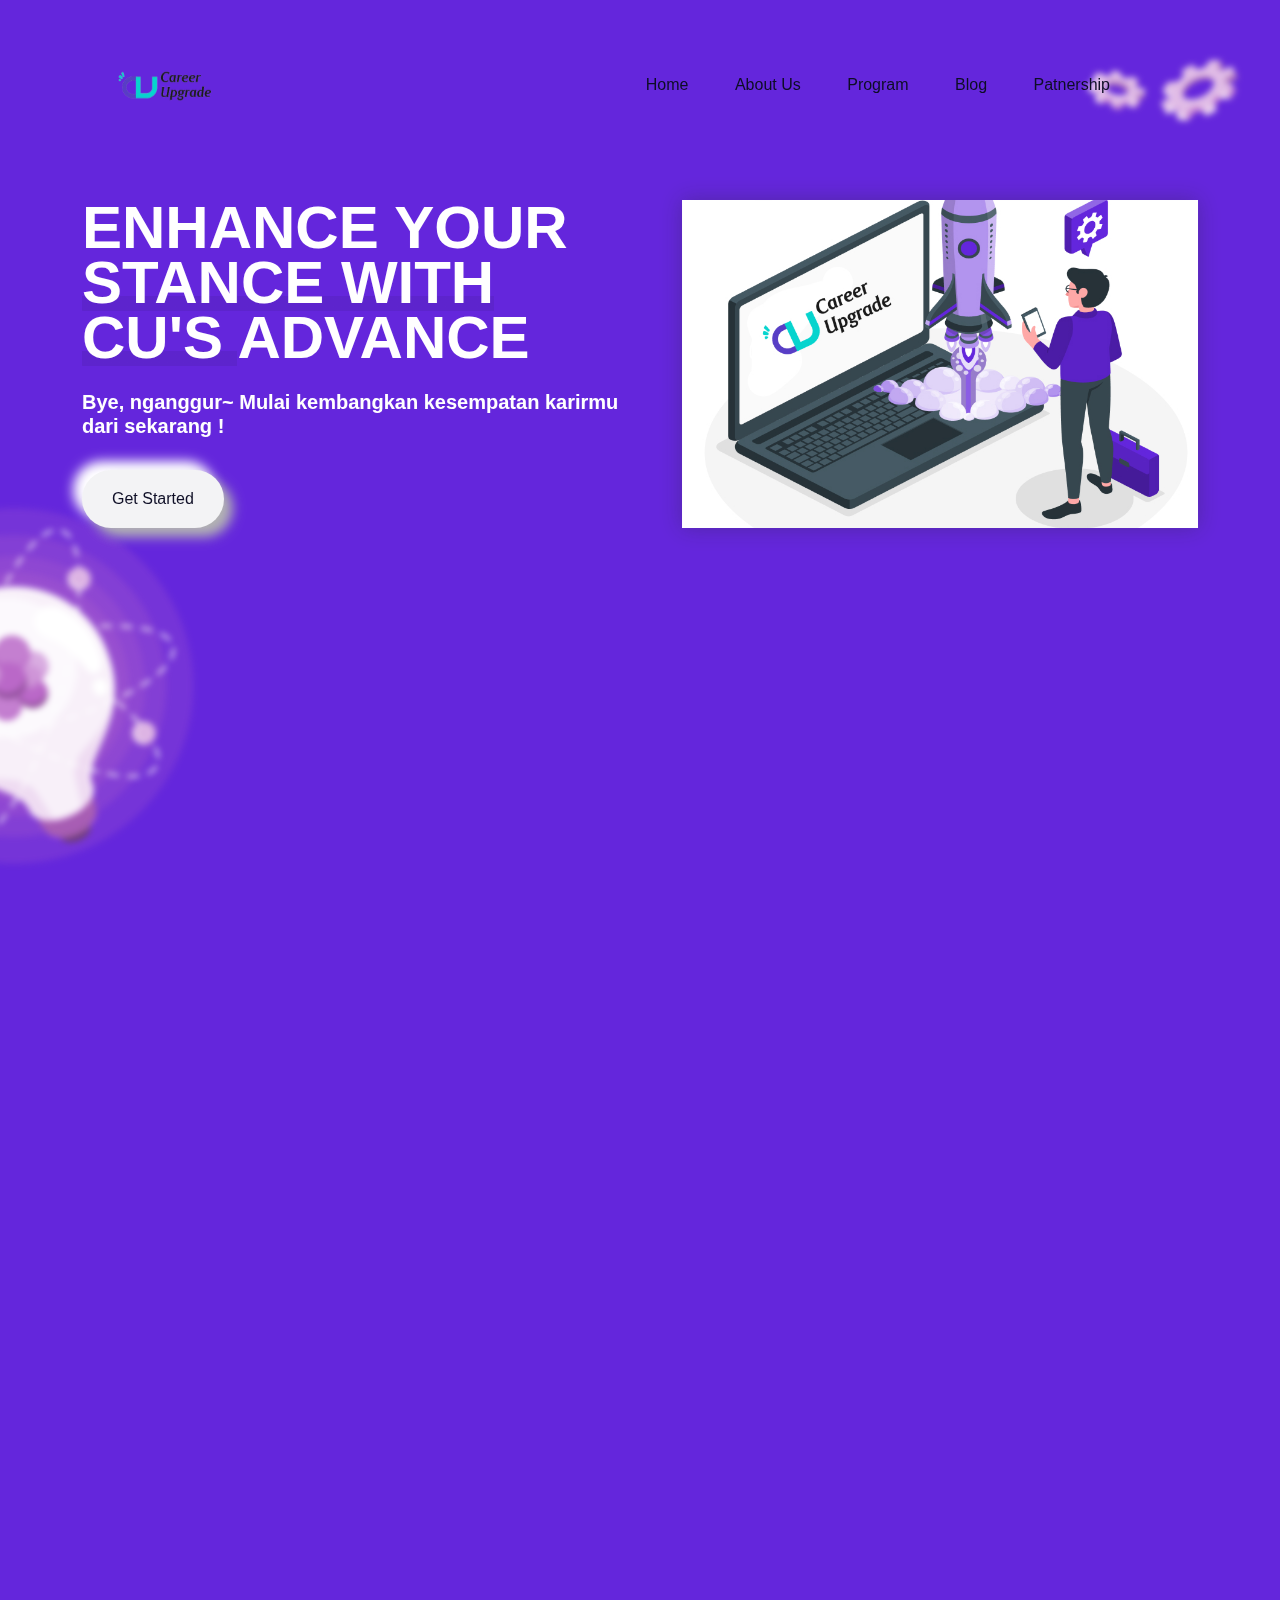
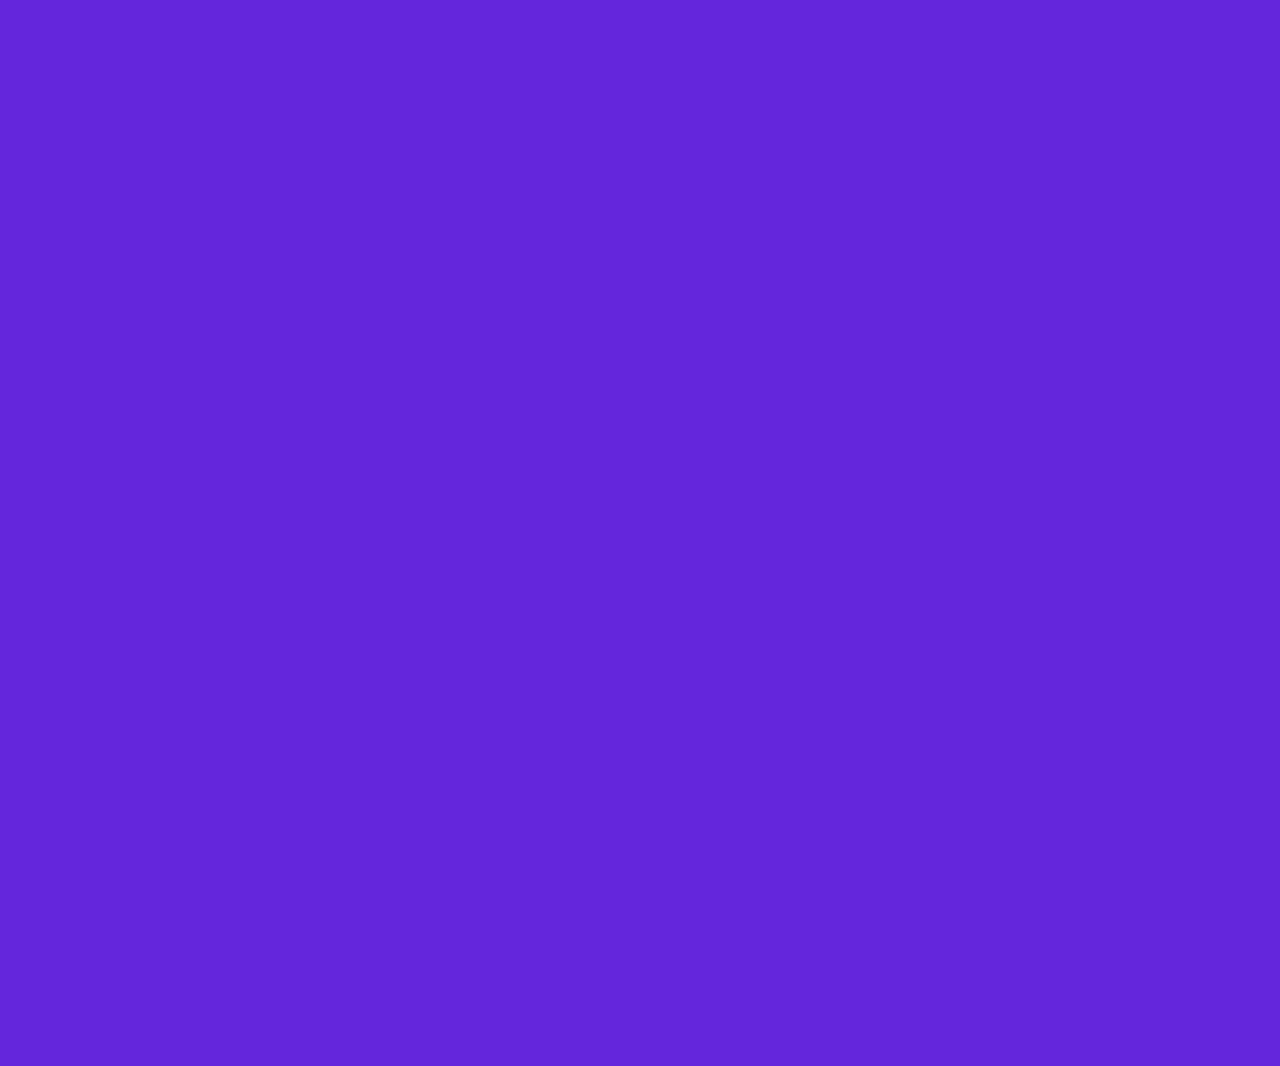
==== index.html @ be6df9e9 "menambahkan halaman blog, menambahkan halaman program menambahkan halaman patnership" ====
<!DOCTYPE html>
<html lang="en">

<head>
    <meta charset="UTF-8">
    <meta http-equiv="X-UA-Compatible" content="IE=edge">
    <meta name="viewport" content="width=device-width, initial-scale=1.0">
    <title>Career Upgrade</title>
    <!-- for icons  -->
    <link rel="stylesheet" href="https://unicons.iconscout.com/release/v4.0.0/css/line.css">
    <!-- bootstrap  -->
    <link rel="stylesheet" href="assets/css/bootstrap.min.css">
    <!-- for swiper slider  -->
    <link rel="stylesheet" href="assets/css/swiper-bundle.min.css">
    <!-- fancy box  -->
    <link rel="stylesheet" href="assets/css/jquery.fancybox.min.css">
    <!-- custom css  -->
    <link rel="stylesheet" href="style.css">
</head>

<body class="body-fixed">
    <!-- start of header  -->
    <header class="site-header">
        <div class="container">
            <div class="row">
                <div class="col-lg-2">
                    <div class="header-logo">
                        <a href="index.html">
                            <img src="assets/images/logo-removebg-preview 1.svg" width="200" height="110"  alt="Logo">
                        </a>
                    </div>
                </div>
                <div class="col-lg-10">
                    <div class="main-navigation">
                        <button class="menu-toggle"><span></span><span></span></button>
                        <nav class="header-menu">
                            <ul class="menu food-nav-menu">
                                <li><a href="index.html">Home</a></li>
                                <li><a href="#about">About Us</a></li>
                                <li><a href="program.html">Program</a></li>
                                <li><a href="blog.html">Blog</a></li>
                                <li><a href="patnership.html">Patnership</a></li>
                            </ul>     
                        </nav>
                        <div class="header-right">         
                        </div>
                    </div>
                </div>
            </div>
        </div>
    </header>
    <!-- header ends  -->

    <div id="viewport"> 
        <div id="js-scroll-content">
            <main>
            <section class="main-banner" id="home">
                <div class="js-parallax-scene">
                    <div class="banner-shape-1 w-100" data-depth="0.30">
                        <img src="assets/images/berry.png" alt="">
                    </div>
                    <div class="banner-shape-2 w-100" data-depth="0.25">
                        <img src="assets/images/leaf.png" alt="">
                    </div>
                </div>
                <div class="sec-wp">
                    <div class="container">
                        <div class="row">
                            <div class="col-lg-6">
                                <div class="banner-text">
                                    <h1 class="h1-title">
                                        ENHANCE YOUR 
                                        <span>STANCE WITH CU'S </span>
                                        ADVANCE
                                    </h1>
                                    <div class="banner-btn mt-4">
                                        <h5>Bye, nganggur~
                                            Mulai kembangkan kesempatan karirmu dari sekarang !</h5>
                                    </div>
                                    <div class="banner-btn mt-4">
                                        <a href="#" class="sec-btn">Get Started</a>
                                    </div>
                                </div>
                            </div>
                            <div class="col-lg-6">
                                <div class="banner-img-wp">
                                    <div class="banner-img" style="background-image: url(assets/images/main-b.jpg);">
                                    </div>
                                </div>
                                <div class="banner-img-text mt-4 m-auto">              
                                </div>
                            </div>
                        </div>
                    </div>
                </div>
            </section>

            <section class="about-sec section" id="about">
                <div class="sec-wp">
                    <div class="container">
                        <div class="row">
                            <div class="col-lg-6">
                                <div class="banner-text">
                                    <h5 class="h5-title">
                                        About Us   
                                    </h5>
                                    <div class="banner-btn mt-4">
                                        <img src="assets/images/Collab-amico 1.svg" alt="" srcset="">
                                        <div class="about-desc">
                                            <h5>
                                                Career Upgrade atau CU adalah sebuah Start-Up yang menyediakan platform pengembangan skill persiapan karir untuk calon profesional dan meningkatkan koneksi antara perusahaan dalam mencari pekerja profesional.
                                            </h5>
                                            <p>
                                                Career Upgrade tercipta dari ruang kamar salah satu pendirinya, Asna Salsabila, dengan keyakinan bahwa setiap individu memiliki potensi besar untuk sukses. Namun, banyak dari mereka yang tidak memiliki cukup ruang untuk mengasah keterampilan dan memasuki dunia profesional. Keterbatasan ini mengakibatkan potensi ekonomi yang seharusnya meningkat justru menurun karena kurangnya akses ke sumber daya profesional. Itulah sebabnya, Career Upgrade hadir agar Upgraders bisa mendapatkan informasi pengembangan diri, membangun CV, dan mendapatkan pekerjaan yang baik di masa depan.
                                            </p>
                                        </div>
                                    </div>
                                </div>
                            </div>
                        </div>
                    </div>
                </div>
            </section>

            <section class="about-sec section" id="about">
                <div class="sec-wp">
                    <div class="container">
                        <div class="row">
                            <div class="col-lg-6">
                                <div class="banner-text">
                                    <h1 class="h1-title">
                                        Teams   
                                    </h1>
                                    <div class="banner-btn mt-4">
                                        <img src="assets/images/Collab-amico 1.svg" alt="" srcset="">
                                        <div class="about-desc">
                                            <h5>
                                                Career Upgrade atau CU adalah sebuah Start-Up yang menyediakan platform pengembangan skill persiapan karir untuk calon profesional dan meningkatkan koneksi antara perusahaan dalam mencari pekerja profesional.
                                            </h5>
                                            <p>
                                                Career Upgrade tercipta dari ruang kamar salah satu pendirinya, Asna Salsabila, dengan keyakinan bahwa setiap individu memiliki potensi besar untuk sukses. Namun, banyak dari mereka yang tidak memiliki cukup ruang untuk mengasah keterampilan dan memasuki dunia profesional. Keterbatasan ini mengakibatkan potensi ekonomi yang seharusnya meningkat justru menurun karena kurangnya akses ke sumber daya profesional. Itulah sebabnya, Career Upgrade hadir agar Upgraders bisa mendapatkan informasi pengembangan diri, membangun CV, dan mendapatkan pekerjaan yang baik di masa depan.
                                            </p>
                                        </div>
                                    </div>
                                </div>
                            </div>
                        </div>
                    </div>
                </div>
            </section>

            <section>
                <!-- team -->
                <div class="team-container">
                    <h2>John Doe</h2>
                    <!-- <p>Lorem ipsum dolor sit amet consectetur. Arcu amet pretium potenti vestibulum urna pretium purus laoreet. Vitae pellentesque blandit risus proin.</p> -->
                    <div class="social-media"></div>
                </div>
            </section>

            <section>
                <!-- CU on "TOP" -->
            </section>
            </main>

            <footer>
                <div class="footer__container">
                  <div class="footer__logo">
                    <img src="logo.png" alt="Logo Aplikasi">
                  </div>
                  <div class="footer__social">
                    <a href="#" class="footer__social-link"><i class="fab fa-instagram"></i></a>
                    <a href="#" class="footer__social-link"><i class="fab fa-tiktok"></i></a>
                    <a href="#" class="footer__social-link"><i class="fab fa-youtube"></i></a>
                  </div>
                </div>
                <p>© 2024 Carrier Upgrade</p>
              </footer>
              
</div>
</div>

    <!-- jquery  -->
    <script src="assets/js/jquery-3.5.1.min.js"></script>
    <!-- bootstrap -->
    <script src="assets/js/bootstrap.min.js"></script>
    <script src="assets/js/popper.min.js"></script>

    <!-- fontawesome  -->
    <script src="assets/js/font-awesome.min.js"></script>

    <!-- swiper slider  -->
    <script src="assets/js/swiper-bundle.min.js"></script>

    <!-- mixitup -- filter  -->
    <script src="assets/js/jquery.mixitup.min.js"></script>

    <!-- fancy box  -->
    <script src="assets/js/jquery.fancybox.min.js"></script>

    <!-- parallax  -->
    <script src="assets/js/parallax.min.js"></script>

    <!-- gsap  -->
    <script src="assets/js/gsap.min.js"></script>

    <!-- scroll trigger  -->
    <script src="assets/js/ScrollTrigger.min.js"></script>
    <!-- scroll to plugin  -->
    <script src="assets/js/ScrollToPlugin.min.js"></script>
    <!-- rellax  -->
    <!-- <script src="assets/js/rellax.min.js"></script> -->
    <!-- <script src="assets/js/rellax-custom.js"></script> -->
    <!-- smooth scroll  -->
    <script src="assets/js/smooth-scroll.js"></script>
    <!-- custom js  -->
    <script src="main.js"></script>
</body>

</html>
---- style.css ----
@import url('https://fonts.googleapis.com/css2?family=Playfair+Display:ital,wght@0,400;0,500;0,600;0,700;0,800;0,900;1,400;1,500;1,600;1,700;1,800;1,900&family=Poppins:ital,wght@0,100;0,200;0,300;0,400;0,500;0,600;0,700;0,800;1,100;1,200;1,300;1,400;1,500;1,600;1,700&display=swap');
/* font-family: 'Playfair Display', serif;
font-family: 'Poppins', sans-serif; */

body {
    font-family: 'Outfit', sans-serif;
    text-rendering: optimizeLegibility !important;
    background: #6426DC;
}

.body-fixed {
    position: fixed;
    width: 100%;
    height: 100vh;
    top: auto;
    left: auto;
}

body, html {
    overflow-x: hidden;
}

img {
    max-width: 100%;
}

.site-header {
    position: fixed;
    padding: 30px 0;
    display: flex;
    align-items: center;
    top: 0;
    left: 0;
    width: 100%;
    z-index: 99;
    transition: 0.5s;
    border-bottom: 1px solid transparent;
}

.site-header.sticky_head {
    background: rgb(255 255 255 / 80%);
    padding: 20px 0;
    border-color: #f2f2f2;
    backdrop-filter: blur(20px);
}

.main-navigation {
    display: flex;
    width: 100%;
    height: 100%;
    justify-content: flex-end;
    align-items: center;
}

.main-navigation .menu li {
    display: inline-block;
    position: relative;
    margin: 0 6px;
}

.main-navigation .menu li:first-child {
    margin-left: 0;
}

.main-navigation .menu li:last-child {
    margin-right: 0;
}

.main-navigation .menu li:hover>ul, .main-navigation .menu li.focus>ul {
    opacity: 1;
    margin-top: 6px;
    visibility: visible;
}

a {
    background-color: transparent;
    text-decoration: none !important;
    outline: none !important;
}

ul {
    list-style: none;
    margin: 0;
    padding: 0;
}

.main-navigation .menu ul a {
    width: 200px;
}

.main-navigation .menu li:hover>ul, .main-navigation .menu li.focus>ul {
    left: auto;
}

.main-navigation .menu li a {
    display: flex;
    transition: 0.3s;
    position: relative;
    justify-content: center;
    align-items: center;
    color: #0d0d25;
    text-transform: capitalize;
    font-weight: 500;
    padding: 5px 18px;
    border-radius: 30px;
}

.main-navigation .menu li a:hover, .main-navigation .menu li .active-menu, .main-navigation .menu .sub-menu li .active-sub-menu {
    color: #ff8243;
    background: #ffffff;
    box-shadow: inset 8px 8px 12px #e2e2e2, inset -8px -8px 12px #ffffff;
}

.header-right {
    margin-right: 50px;
    display: flex;
    flex-wrap: wrap;
    align-items: center;
    
}

.header-btn {
    width: 20px;
    height: 20px;
    display: inline-flex;
    justify-content: center;
    border-radius: 10px;
    position: relative;
    margin-left: 5px;
    transition: 0.3s;
    box-shadow: inset 6px 6px 7px #30E3DF, inset -6px -6px 7px #30E3DF;
    align-items: center;
}

.cart-number {
    position: absolute;
    top: -10px;
    right: -10px;
    width: 22px;
    height: 22px;
    display: flex;
    justify-content: center;
    align-items: center;
    border-radius: 50%;
    background: #ffffff;
    font-size: 12px;
    border: 1px solid #bfbfbf;
    color: #ff8243;
}

.header-btn:hover {
    background: linear-gradient(145deg, #dcdcdc, #ffffff);
    box-shadow: 20px 20px 60px #cfcfd0, -20px -20px 60px #ffffff;
}

.header-search-form {
    position: relative;
}

.for-des {
    display: block !important;
}

.header-search-form button {
    background: transparent;
    border: none;
    padding: 0;
    position: absolute;
    right: 0;
    top: 50%;
    transform: translate(0, -50%);
    width: 48px;
    height: 100%;
    opacity: 0.5;
}

.header-search-form .form-input {
    font-size: 14px;
    padding-right: 40px;
    width: 200px;
    height: 40px;
}

.form-input::placeholder {
    color: rgba(70 69 71 / 0.7);
}

.form-input {
    width: 100%;
    height: 50px;
    outline: none !important;
    padding: 10px 15px;
    color: #0d0d25;
    -webkit-appearance: none;
    border-radius: 10px;
    border: none;
    background: #f8f8f8;
    box-shadow: inset 6px 6px 8px #dadada, inset -6px -6px 8px #ffffff;
}

* {
    -webkit-tap-highlight-color: transparent;
}

.uil {
    color: #ff8243;
}

.banner-btn {
    display: flex;
    flex-direction: row;
}

.about-desc h5 {
 width: 52vw;
 margin: 2rem 0;
 padding: 0.5rem;
 justify-content: center;
 align-items: center;
}

@media screen and (max-width: 992px) {
    .banner-btn {
    display: grid;
    grid-template-columns: 1fr;
    gap: 20px;
    }

    .banner-btn img {
        margin: 0 auto;
    }

    .about-desc h5 {
        width: 90vw;
    }
}

.about-desc p {
    padding: 0.5rem;
}

@media screen and (min-width: 992px) {
    .menu-toggle {
        display: none;
    }
}

@media (min-width: 1500px) {
    .container {
        max-width: 1368px;
    }
}

@media (min-width: 2100px) {
    .container {
        max-width: 1400px;
    }
    p, body, button, input {
        font-size: 18px;
        line-height: 32px;
    }
}

@media (max-width: 1399px) {
    .header-right {
        margin-left: 20px;
    }
    .main-navigation .menu li {
        margin: 0 3px;
    }
}

@media (max-width: 1199px) {
    .header-btn {
        margin-left: 10px;
    }
    .header-right {
        margin-left: 10px;
    }
    .main-navigation .menu li {
        margin: 0;
    }
    .main-navigation .menu li a {
        padding: 4px 15px;
        font-size: 15px;
    }
    .header-search-form .form-input {
        width: 170px;
    }
}

@media (max-width: 991px) {
    .section {
        padding-top: 85px;
        padding-bottom: 85px;
    }
    .for-des {
        display: none !important;
    }
    .for-mob {
        display: block !important;
    }
    .site-header .container {
        max-width: 100%;
        padding: 0;
        height: 100%;
    }
    .site-header .container .row {
        margin: 0;
        height: 100%;
        
    }
    
    .site-header .container .row .col-lg-2 {
        width: auto;
        padding: 0;
        height: 100%;
        position: absolute;
        top: 0;
        left: 30px;
        z-index: 2;
        display: flex;
        align-items: center;
    }
    .menu-toggle {
        position: absolute;
        top: 50%;
        right: 30px;
        border: none;
        outline: none !important;
        background: transparent;
        width: 40px;
        height: 40px;
        transform: translate(0, -50%);
        z-index: 100;
        box-shadow: inset 6px 6px 7px #dadada, -6px -6px 10px #ffffff;
        border-radius: 10px;
        padding: 0 8px;
    }
    .menu-toggle span {
        display: block;
        width: 100%;
        height: 4px;
        background: #ff8243;
        margin-bottom: 5px;
        transition: 0.3s;
        border-radius: 5px;
        position: relative;
    }
    .menu-toggle span:last-child {
        margin: 0;
    }
    .toggled .menu-toggle span:nth-child(1) {
        transform: rotate(45deg);
        top: 5px;
    }
    .toggled .menu-toggle span:nth-child(2) {
        transform: rotate(-45deg);
        top: -4px;
    }
    .toggled .menu-toggle span:nth-child(3) {
        opacity: 0;
        height: 0;
    }
    .toggled .header-menu {
        transform: translateY(0);
    }
    .header-menu {
        height: 100vh;
        position: absolute;
        top: 0;
        left: 0;
        width: 100%;
        padding-top: max(9vh, 30px);
        padding-left: max(6vh, 30px);
        z-index: 99;
        transition: 1s cubic-bezier(0.165, 0.84, 0.44, 1);
        overflow-y: auto;
        transform: translateY(-100%);
        background-image: url(assets/images/blog-pattern-bg.png);
        background-position: center;
        background-color: #f3f3f5;
    }
    .main-navigation .menu li {
        display: block;
        float: none;
        margin: 0;
        margin-bottom: max(20px, 4vh);
    }
    .main-navigation .menu li a {
        display: inline-block;
        font-size: max(16px, 2vh);
    }
    .main-navigation .menu .sub-menu {
        max-width: 220px;
        opacity: 1;
        visibility: visible;
        display: none;
    }
    .main-navigation .menu .sub-menu li {
        margin-bottom: 5px;
    }
    .main-navigation .menu li:last-child {
        margin: 0;
    }
    .main-navigation .menu .sub-menu li a {
        color: #ff8243;
    }
    .header-btn.header-cart {
        display: none;
    }
    .header-btn {
        margin: 0;
        margin-right: 70px;
    }
    .site-header {
        padding: 20px 0;
        box-shadow: 0px 10px 55px #d4d4d4;
    }
    .site-header.sticky_head, .site-header {
        background: rgb(255 255 255 / 90%);
    }
    body {
        height: auto !important;
    }
}

@media (max-width: 575px) {
    .container, .container-fluid {
        padding: 0 30px;
    }
}

@media (max-width: 400px) {
    .container, .container-fluid {
        padding: 0 15px;
    }
    .header-btn {
        margin-right: 56px;
    }
    .menu-toggle {
        right: 15px;
    }
    .site-header .container .row .col-lg-2 {
        left: 15px;
    }
}

/* ************************** */

@media screen and (min-width: 992px) {
    #viewport {
        overflow: hidden;
        position: fixed;
        height: 100%;
        width: 100%;
        top: 0;
        left: 0;
        bottom: 0;
        right: 0;
    }
    #js-scroll-content {
        position: absolute;
        overflow: hidden;
        width: 100%;
        top: 0;
        left: 0;
    }
}

@media (max-width: 991px) {
    #js-scroll-content {
        transform: unset !important;
    }
}

.main-banner {
    padding: 200px 0 300px;
    min-height: 100vh;
    position: relative;
}

.js-parallax-scene {
    position: absolute;
    top: 0;
    left: 0;
    width: 100%;
    height: 100%;
}

.banner-img-wp {
    width: 100%;
    height: 100%;
    padding-left: 30px;
}

.banner-img {
    width: 100%;
    height: 100%;
    background-size: cover;
    background-position: center;
    animation: biani 4.5s linear infinite alternate;
    box-shadow: 0 0px 20px rgba(36, 39, 37, 0.3);
}

@keyframes biani {
    0% {
        border-radius: 48% 52% 57% 43% / 34% 44% 56% 66%;
    }
    25% {
        border-radius: 62% 38% 64% 36% / 34% 55% 45% 66%;
    }
    50% {
        border-radius: 43% 57% 51% 49% / 33% 42% 58% 67%;
    }
    100% {
        border-radius: 40% 60% 43% 57% / 52% 32% 68% 48%;
    }
}

.banner-img-text .h5-title {
    text-transform: capitalize;
    letter-spacing: 0.5px;
}

.banner-img-text {
    max-width: 400px;
}

.banner-shape-1 img {
    position: absolute;
    left: 85%;
    top: 60px;
    max-width: 150px;
    pointer-events: none;
    filter: blur(3px);
}

.banner-shape-2 {
    top: auto !important;
    bottom: 0;
}

.banner-shape-2 img {
    position: absolute;
    bottom: 0;
    right: 82% !important;
    max-width: 410px;
    pointer-events: none;
    filter: blur(3px);
}

.sec-wp {
    position: relative;
    z-index: 4;
}

.h1-title {
    font-size: 70px;
    line-height: 108px;
    text-transform: capitalize;
    margin-bottom: 25px;
    font-weight: 900;
}

.h1-title span {
    color: #ffffff;
    background-image: linear-gradient(0deg, rgb(13 13 37 /8%), rgb(13 13 37 /8%));
    background-size: 100% 15px;
    background-position: 0 90%;
    background-repeat: no-repeat;
    display: inline;
    transition: 0.8s cubic-bezier(0.22, 0.78, 0.45, 1.02);
}

.h2-title {
    font-size: 90px;
    line-height: 108px;
    text-transform: capitalize;
    margin-bottom: 25px;
    font-weight: 900;
    color: #30E3DF;
}

.h2-title span {
    color: #6426DC;
    background-image: linear-gradient(0deg, #30E3DF, #30E3DF);
    background-size: 100% 15px;
    background-position: 0 90%;
    background-repeat: no-repeat;
    display: inline;
    transition: 0.8s cubic-bezier(0.22, 0.78, 0.45, 1.02);
}

.h3-title {
    font-size: 70px;
    line-height: 108px;
    text-transform: capitalize;
    margin-bottom: 25px;
    font-weight: 900;
    color: #30E3DF;
    margin: auto;
}

.h3-title span {
    color: #ffffff;
    background-image: linear-gradient(0deg, #30E3DF, #30E3DF);
    background-size: 100% 15px;
    background-position: 0 90%;
    background-repeat: no-repeat;
    display: inline;
    transition: 0.8s cubic-bezier(0.22, 0.78, 0.45, 1.02);
}

h1, h2, h3, h4, h5, h6 {
    color: #ffffff;
    font-family: 'Bowlby One', sans-serif;
    font-weight: 700;
}



p {
    font-size: 16px;
    line-height: 30px;
}

.sec-btn {
    min-width: 120px;
    min-height: 58px;
    background: #f3f3f5;
    box-shadow: 9px 9px 12px #b2b2b3, -9px -9px 12px #ffffff;
    display: inline-flex;
    justify-content: center;
    align-items: center;
    border-radius: 30px;
    color: #0d0d25;
    text-transform: capitalize;
    text-align: center;
    border: none;
    cursor: pointer;
    outline: none !important;
    transition: 0.8s cubic-bezier(0.22, 0.78, 0.45, 1.02);
    overflow: hidden;
    position: relative;
    z-index: 2;
    padding: 6px 30px;
}

.sec-btn:hover {
    border-color: #0d0d25;
    box-shadow: inset 9px 9px 12px #cccccc, inset -9px -9px 12px #ffffff;
    color: #0d0d25;
}

/* ******************** */

.brands-row {
    display: flex;
    justify-content: space-between;
    margin: 0 -15px;
}

.brands-box {
    padding: 0 15px;
    display: flex;
    align-items: center;
    justify-content: center;
}

.brands-box:hover {
    filter: brightness(0.3);
    opacity: 0.9;
}

.brand-title .h5-title {
    text-transform: uppercase;
    font-weight: 500;
    letter-spacing: 2px;
    opacity: 0.7;
}

/* ******************** */

.section {
    padding-top: 100px;
    padding-bottom: 100px;
    position: relative;
}

.sec-sub-title {
    text-transform: uppercase;
    display: inline-block;
    background: #f3f3f5;
    box-shadow: 9px 9px 12px #e4e4e4, -9px -9px 12px #ffffff;
    padding: 3px 20px;
    border-radius: 60px;
    color: #ff8243;
    font-size: 14px;
}

.h2-title {
    font-size: 46px;
    line-height: 56px;
    margin-bottom: 15px;
    text-transform: capitalize;
    position: relative;
}

.h2-title span, .h3-title span, .h4-title span, .h5-title span, .sub-title span {
    display: block;
}

.about-video-img {
    position: relative;
    overflow: hidden;
    width: 100%;
    height: 55vh;
    min-height: 400px;
    background-size: cover;
    background-position: center;
    border-radius: 40px;
    box-shadow: 0 0 20px rgb(36 39 37 / 30%);
    display: flex;
    align-items: center;
    justify-content: center;
}

.play-btn {
    width: 90px;
    height: 90px;
    background: #f3f3f5;
    box-shadow: 9px 9px 12px #b2b2b3, -9px -9px 12px #ffffff;
    border-radius: 50%;
    display: inline-flex;
    align-items: center;
    justify-content: center;
    transition: 0.5s;
    vertical-align: middle;
    position: relative;
    z-index: 2;
    padding-left: 4px;
    padding-top: 4px;
    font-size: 40px;
}

.play-btn:hover {
    box-shadow: inset 9px 9px 12px #cccccc, inset -9px -9px 12px #ffffff;
}

.play-btn-wp {
    text-align: center;
    margin-top: 40px;
    display: flex;
    justify-content: center;
    align-items: center;
}

.play-btn-wp span {
    margin-left: 20px;
    font-size: 20px;
    font-weight: bold;
    color: #bfbfbf;
}

/* ****** scrollbar design ******** */

::-webkit-scrollbar {
    width: 5px;
}

::-webkit-scrollbar-track {
    background-color: #bfbfbf;
}

::-webkit-scrollbar-thumb {
    background: #ff8243;
    border-radius: 10px;
}

::-webkit-scrollbar-thumb:hover {
    background: #f16620;
}

/* **************** */

.repeat-img {
    background-size: contain;
    background-repeat: repeat;
}

.menu-tab-wp {
    margin-bottom: 80px;
}

.menu-tab ul {
    padding: 10px;
    display: inline-block;
    border-radius: 60px;
    background: linear-gradient(145deg, #ececec, #ffffff);
    box-shadow: 28px 28px 55px #d4d4d4, -28px -28px 55px #ffffff;
    position: relative;
    z-index: 2;
}

.menu-tab ul li, .menu-tab ul .filter-active {
    display: inline-flex;
    text-transform: capitalize;
    font-size: 18px;
    line-height: normal;
    cursor: pointer;
    padding: 10px 26px;
    border-radius: 30px;
    transition: 0.3s;
    justify-content: center;
    align-items: center;
}

.filter-active {
    position: absolute;
    left: 0;
    top: 12px;
    min-height: 50px;
    z-index: -1;
}

.menu-tab ul li img {
    margin-right: 10px;
    position: relative;
    top: 1px;
}

.menu-tab ul .filter-active {
    color: #ffffff;
    background: linear-gradient(145deg, #e3a92b, #ffc933);
}

.menu-list-row .bydefault_show .dish-box-wp {
    display: inline-block !important;
}

.dish-box-wp {
    display: none;
}

.dish-box {
    border-radius: 30px;
    background: linear-gradient(145deg, #ececec, #ffffff);
    box-shadow: 28px 28px 45px #d4d4d4, -28px -28px 45px #ffffff;
    display: flow-root;
    padding: 0 30px 40px;
    padding-top: 0;
    margin: 130px 0 30px;
    transition: 0.8s cubic-bezier(0.22, 0.78, 0.45, 1.02);
}

.dish-box:hover {
    transform: scale(1.03);
}

.dist-img {
    margin-top: -130px;
    margin-bottom: 30px;
}

.dist-img img {
    box-shadow: 28px 28px 45px #d4d4d4, -28px -28px 45px #ffffff;
    border-radius: 50%;
    overflow: hidden;
}

.dish-rating {
    font-size: 20px;
    margin-bottom: 15px;
}

.dish-title {
    padding: 0 30px;
}

.dish-title .h3-title {
    text-transform: capitalize;
    margin-bottom: 5px;
    font-family: 'Playfair Display', serif;
    font-weight: bold;
    color: #0d0d25;
    transition: 0.3s;
    min-height: 76px;
    display: -webkit-box;
    -webkit-line-clamp: 2;
    -webkit-box-orient: vertical;
    overflow: hidden;
    font-weight: 900;
}

.dish-title p {
    color: #bfbfbf;
}

.dish-info ul, .dist-bottom-row ul {
    display: flex;
    justify-content: space-between;
    text-align: left;
}

.dish-info ul li {
    display: inline-block;
    flex: 1;
}

.dish-info ul li:last-child {
    text-align: right;
    border-left: 2px solid rgb(204 204 204 / 30%);
}

.dist-bottom-row ul li:last-child {
    text-align: right;
}

.dish-info ul li p {
    font-size: 18px;
    text-transform: capitalize;
    margin-bottom: 2px;
    font-weight: 300;
}

.dish-info ul li b {
    font-weight: 600;
}

.dish-info, .dist-bottom-row {
    padding: 0 30px;
}

.dish-info {
    border-bottom: 2px solid rgb(204 204 204 / 30%);
    margin: 30px 0 30px;
    padding-bottom: 30px;
}

.dist-bottom-row ul li {
    display: flex;
    align-items: center;
}

.dist-bottom-row ul li b {
    font-size: 30px;
}

.dish-add-btn {
    width: 40px;
    height: 40px;
    border: none;
    border-radius: 10px;
    color: #ffffff;
    transition: 0.3s;
    background: linear-gradient(145deg, #ffc954, #ffbc00);
    box-shadow: inset 4px 4px 8px #d6a029, inset -4px -4px 8px #ffd837;
}

.dish-add-btn i {
    color: #ffffff;
    font-size: 22px;
}

.dish-add-btn:hover {
    background: linear-gradient(145deg, #e3a92b, #ffc933);
}

/* ************ */

.xxl-title {
    text-transform: capitalize;
    font-size: 52px;
    line-height: 72px;
    margin-bottom: 30px;
}

/* ****************** */

.book-table {
    overflow: hidden;
}

.book-table-shape img {
    position: absolute;
    top: -10px;
    right: 73%;
    width: 540px;
}

.book-table-shape.book-table-shape2 img {
    left: 74%;
    transform: scale(-1, 1);
}

.book-table-info {
    margin: 30px 0 20px;
}

.table-title {
    text-transform: capitalize;
    margin-bottom: 20px;
    letter-spacing: 1px;
}

.table-title p {
    font-size: 20px;
    line-height: 30px;
    margin: 0;
}

.call-now {
    border-left: 3px dotted rgb(13 13 37 /50%);
    border-right: 3px dotted rgb(13 13 37 /50%);
    padding: 15px 0;
}

.call-now i {
    width: 80px;
    height: 80px;
    display: flex;
    justify-content: center;
    align-items: center;
    border-radius: 50%;
    font-size: 26px;
    margin: 0 auto;
    margin-bottom: 25px;
    background: #f3f3f5;
    box-shadow: 9px 9px 12px #b2b2b3, -9px -9px 12px #ffffff;
    color: #ff8243;
}

.call-now a {
    font-size: 32px;
    font-weight: 500;
    color: #0d0d25;
    transition: 0.8s cubic-bezier(0.22, 0.78, 0.45, 1.02);
}

.call-now a:hover, .contact-info a:hover {
    color: #fcbc30;
}

#gallery {
    padding-top: 120px;
}

.book-table-img {
    height: 70vh;
    min-height: 500px;
    border-radius: 30px;
}

.back-img {
    background-position: center;
    background-size: cover;
}

.swiper-button-next::after, .swiper-button-prev::after {
    display: none;
}

.swiper-button-wp {
    position: relative;
    margin-top: 60px;
    display: flex;
    justify-content: space-between;
    height: 60px;
    align-items: center;
}

.swiper-button-next, .swiper-button-prev {
    position: unset;
    width: 60px;
    height: 60px;
    display: inline-flex;
    font-size: 30px;
    border-radius: 50%;
    overflow: hidden;
    margin: 0;
    color: #0d0d25;
    background: #ffffff;
    box-shadow: -20px 20px 60px #d4d4d4, 20px -20px 60px #ffffff;
    padding-top: 1px;
    padding-right: 2px;
    transition: 0.3s;
}

.swiper-button-next {
    box-shadow: 20px 20px 60px #d4d4d4, -20px -20px 60px #ffffff;
    padding-left: 3px;
}

.swiper-button-prev:hover {
    box-shadow: inset 5px 5px 20px #d4d4d4, inset -5px -5px 20px #ffffff;
    color: #30E3DF;
}

.swiper-button-next:hover {
    box-shadow: inset -5px 5px 20px #d4d4d4, inset 5px -5px 20px #ffffff;
    color: #30E3DF;
}

.swiper-pagination {
    padding: 10px 20px;
    display: inline-block;
    border-radius: 60px;
    background: linear-gradient(145deg, #ececec, #ffffff);
    box-shadow: 25px 28px 55px #d4d4d4, -28px -28px 55px #ffffff;
    max-width: fit-content;
    left: 50% !important;
    transform: translate(-50%, 0);
    bottom: 0 !important;
    color: #000;
}

.swiper-pagination-bullet {
    width: 10px;
    height: 10px;
    margin: 0px 10px !important;
    border-radius: 10px;
    transition: 0.8s cubic-bezier(0.22, 0.78, 0.45, 1.02);
}

.swiper-pagination-bullet-active {
    background: #fcbc30;
    width: 30px;
}

/* *************** */

.team-slider {
    position: relative;
}

.team-box {
    padding: 20px;
    border-radius: 30px;
    background: linear-gradient(145deg, #ececec, #ffffff);
    box-shadow: 28px 28px 45px #e6e6e6, -28px -28px 45px #ffffff;
    transition: 0.8s cubic-bezier(0.22, 0.78, 0.45, 1.02);
}

.team-box:hover {
    transform: scale(1.03);
}

.team-img {
    width: 100%;
    height: 480px;
    border-radius: 20px;
    margin-bottom: 20px;
    box-shadow: 9px 9px 18px rgb(194 194 194 /0.5), -9px -9px 18px rgb(255 255 255 / 0.5);
}

.team-box .h3-title {
    text-transform: capitalize;
    color: #0d0d25;
    font-weight: 600;
}

.social-icon {
    margin: 15px 0px 10px;
}

.social-icon ul li {
    display: inline-block;
    margin: 0 6px;
}

.social-icon ul li:last-child {
    margin-right: 0;
}

.social-icon ul li:first-child {
    margin-left: 0;
}

.social-icon ul li a {
    width: 50px;
    height: 50px;
    display: inline-flex;
    justify-content: center;
    align-items: center;
    border-radius: 50%;
    background: linear-gradient(145deg, #e6e6e6, #ffffff);
    box-shadow: 4px 4px 8px #d0d0d0, -4px -4px 8px #ffffff;
    color: #0d0d25;
    font-size: 19px;
}

.social-icon ul li a:hover {
    background: #ff8243;
}

.social-icon ul li a:hover i {
    color: #ffffff !important;
}

/* *************** */

.testimonials-img {
    position: relative;
}

.testimonials-img img {
    position: absolute;
    top: 60px;
    right: 30px;
    width: calc(100% + 5vw);
    max-width: initial;
}

.testimonials-box {
    display: flow-root;
    position: relative;
    padding: 30px;
    padding-top: 0;
    border-radius: 30px;
    margin: 50px 0 30px;
    background: linear-gradient(145deg, #ececec, #ffffff);
    box-shadow: 28px 28px 45px #e6e6e6, -28px -28px 45px #ffffff;
    transition: 0.8s cubic-bezier(0.22, 0.78, 0.45, 1.02);
}

.testimonials-box:hover {
    transform: scale(1.05);
    z-index: 2;
}

.testimonial-box-top {
    display: flex;
    justify-content: space-between;
    align-items: center;
    margin-bottom: 25px;
}

.testimonials-box-img {
    min-width: 100px;
    min-height: 100px;
    border-radius: 50%;
    margin-top: -50px;
    box-shadow: 10px 10px 60px #d4d4d4;
}

.testimonials-box-text .h3-title {
    margin-bottom: 10px;
    text-transform: capitalize;
}

.testimonials-box-text p {
    margin: 0;
    display: -webkit-box;
    -webkit-line-clamp: 3;
    -webkit-box-orient: vertical;
    overflow: hidden;
}

.star-rating-wp {
    display: block;
}

.star-rating {
    font-size: 22px;
    position: relative;
    margin-top: 20px;
    display: inline-block;
}

.star-rating::before {
    content: "\f005\f005\f005\f005\f005";
    font-family: "Font Awesome 5 Pro";
    font-weight: 900;
    color: #c8c8c8;
    filter: drop-shadow(0 0.6rem 0.3rem rgba(0, 0, 0, 0.05));
    letter-spacing: 4px;
}

.star-rating__fill {
    position: absolute;
    display: inline-block;
    top: 0;
    left: 0;
    overflow: hidden;
    animation: fill-star 2s ease-in-out;
}

.star-rating__fill::after {
    content: "\f005\f005\f005\f005\f005";
    font-family: "Font Awesome 5 Pro";
    font-weight: 900;
    color: #ff8243;
    letter-spacing: 4px;
}

@keyframes fill-star {
    0% {
        width: 0;
    }
}

/* *********** */

.faq-row {
    column-count: 3;
    margin: 0 -5px;
}

.faq-box {
    border: 1px solid #bfbfbf;
    border-radius: 30px;
    background-image: linear-gradient(145deg, #e4e4e4, #ffffff);
    break-inside: avoid;
    margin: 0 5px 30px;
    box-shadow: 10px 10px 30px rgb(207 207 208 / 20%), -10px -10px 30px rgb(255 255 255 / 90%);
}

.faq-box .h4-title {
    padding: 16px 30px;
    border-bottom: 1px solid #bfbfbf;
    text-transform: capitalize;
    font-weight: 600;
}

.faq-box p {
    padding: 8px 30px 20px;
    margin: 0;
}

/* *************** */

.blog-text .h4-title {
    text-transform: capitalize;
    margin-bottom: 15px;
    display: -webkit-box;
    -webkit-line-clamp: 2;
    -webkit-box-orient: vertical;
    overflow: hidden;
    font-weight: 900;
    font-family: "playfair Display";
    color: #0d0d25;
    transition: 0.3s;
}

.blog-text .h4-title:hover {
    color: #ff8243;
}

.blog-date {
    padding: 5px 15px;
    background: #f8f9fa;
    box-shadow: inset 5px 5px 10px #e2e2e2, inset -5px -5px 10px #e8e8e8;
    display: inline-block;
    border-radius: 8px;
    font-size: 14px;
    margin-bottom: 20px;
}

.blog-img {
    width: 100%;
    height: 280px;
    border-radius: 30px;
    margin-bottom: 20px;
}

.blog-box {
    padding: 30px 25px;
    border-radius: 30px;
    background: linear-gradient(145deg, #ececec, #fdfdfd);
    box-shadow: 30px 30px 50px #dcdcdc, -30px -30px 50px #ffffff;
    transition: 0.8s cubic-bezier(0.22, 0.78, 0.45, 1.02);
    margin-bottom: 30px;
}

.blog-box:hover {
    transform: scale(1.03);
}

/* ************************ */

.newsletter-box {
    padding: 60px;
    border-radius: 30px;
    position: relative;
    overflow: hidden;
}

.newsletter-form {
    margin-top: 20px;
    position: relative;
}

.newsletter-form button {
    position: absolute;
    right: 6px;
    top: 50%;
    transform: translate(0, -50%);
}

.newsletter-form .form-input {
    height: 68px;
    border-radius: 60px;
    padding: 0 150px 0 40px;
    background: linear-gradient(-145deg, #e4e4e4, #f9f9f9);
}

.newsletter-box-text {
    padding: 0 60px;
    color: #ffffff;
}

.newsletter-box-text .h2-title {
    color: #ffffff;
}

.bg-overlay {
    position: absolute;
    top: 0;
    left: 0;
    bottom: 0;
    right: 0;
    background: #f8f9fa;
    opacity: 0.96;
}

.dark-overlay {
    background: #0d0d25;
    opacity: 0.5;
}

.sec-btn.primary-btn {
    background: linear-gradient(145deg, #e26a2c, #ff8243);
    color: #ffff;
    border: none;
    box-shadow: 4px 4px 8px #9e9e9e, -4px -4px 8px #ffffff;
}

.sec-btn.primary-btn:hover {
    background: linear-gradient(145deg, #0c0c21, #0e0e28);
}

/* ***************** footer ****************** */

.top-footer, .bottom-footer {
    border-top: 1px solid rgb(204 204 204 / 40%);
    position: relative;
}

.footer-logo {
    margin-bottom: 30px;
}

.footer-info .social-icon {
    margin-top: 20px;
}

.footer-flex-box {
    display: flex;
    margin: 0 -10px;
}

.footer-flex-box>div {
    flex: 1;
    padding: 0 10px;
}

.footer-flex-box .h3-title {
    text-transform: capitalize;
    margin-bottom: 23px;
}

.footer-menu ul li a {
    color: #0d0d25;
    transition: 0.3s;
    text-transform: capitalize;
}

.footer-menu ul li a:hover, .footer-menu ul li .footer-active-menu {
    color: #ff8243;
}

.footer-menu ul li {
    margin-bottom: 8px;
}

.footer-table-info ul li {
    margin-bottom: 10px;
    text-transform: capitalize;
}

.uil-clocl {
    font-size: 17px;
}

.copyright-text {
    padding: 20px 0;
}

.copyright-text p {
    margin: 0;
}

.name {
    color: #ff8243;
    font-weight: bold;
}

.scrolltop {
    position: absolute;
    bottom: 10px;
    right: 30px;
    width: 50px;
    height: 50px;
    display: flex;
    justify-content: center;
    align-items: center;
    border-radius: 50%;
    background: #f3f3f5;
    box-shadow: 9px 9px 12px #b2b2b3, -9px -9px 12px #ffffff;
    color: #ff8243;
    font-size: 26px;
    transition: 0.8s cubic-bezier(0.22, 0.78, 0.45, 1.02);
    border: none;
}

.scrolltop:hover {
    box-shadow: inset 9px 9px 12px #cccccc, inset -9px -9px 12px #ffffff;
    color: #0d0d25;
}

/* **************** responsiveness ***************** */

@media (min-width: 2100px) {
    .container {
        max-width: 1400px;
    }
    p, body, button, input {
        font-size: 18px;
        line-height: 32px;
    }
}

@media (max-width: 1399px) {
    .h1-title {
        font-size: 60px;
        line-height: 55px;
    }
    .h3-title {
        font-size: 55px;
        line-height: 55px;
    }
    .h4-title {
        font-size: 24px;
        line-height: 34px;
    }
    .h2-title {
        font-size: 38px;
        line-height: 48px;
    }
    .team-img {
        height: 400px;
    }
    .blog-box {
        padding: 30px 20px;
    }
    .dist-bottom-row ul li b {
        font-size: 25px;
    }
}

@media (max-width: 1199px) {
    .main-banner {
        padding: 200px 0;
    }
    .banner-img-wp {
        height: 360px;
    }
    .dish-box {
        padding: 0 0 40px;
    }
    .dist-img img {
        width: 220px;
    }
    .dist-img {
        margin-top: -110px;
    }
    .dist-bottom-row ul li b {
        font-size: 28px;
    }
    .sec-text {
        padding: 0;
    }
    .team-img {
        height: 340px;
    }
    .testimonials-box {
        padding: 30px 20px;
        margin: 26px 0 30px;
    }
    .testimonials-box-img {
        min-width: 80px;
        min-height: 80px;
        margin-top: -80px;
    }
    .faq-box .h4-title {
        padding: 16px 20px;
    }
    .faq-box p {
        padding: 8px 20px 20px;
    }
    .blog-img {
        height: 240px;
    }
    .newsletter-box-text {
        padding: 0;
    }
    .footer-flex-box>div {
        padding: 0 10px;
    }
    .star-rating {
        font-size: 19px;
    }
    .testimonial-box-top {
        margin-bottom: 10px;
    }
    .call-now a {
        font-size: 28px;
    }
    .menu-box {
        padding: 50px 20px 30px 20px;
    }
    .menu-img {
        width: 140px;
    }
}

@media (max-width: 991px) {
    .js-parallax-scene {
        display: none;
    }
    .main-banner {
        padding: 140px 0 60px;
    }
    .h1-title {
        font-size: 60px;
        line-height: 80px;
    }
    .h2-title {
        font-size: 60px;
        line-height: 80px;
    }
    .banner-img-wp {
        padding: 0;
        height: 75vw;
        padding-top: 50px;
    }
    .brands-box {
        padding: 0 30px;
    }
    .brands-row {
        margin: 0 -30px;
    }
    .menu-tab ul {
        white-space: nowrap;
        overflow: hidden;
        overflow-x: auto;
    }
    .menu-tab::after {
        content: "";
        position: absolute;
        right: 0;
        top: 0;
        width: 100px;
        height: 100%;
        pointer-events: none;
        opacity: 0.2;
        border-radius: 0 60px 60px 0;
        background: linear-gradient(to right, rgba(255, 255, 255, 0) 0%, rgba(0, 0, 0, 1) 100%);
    }
    .sec-text {
        margin-top: 40px;
    }
    .call-now {
        border: none;
        margin: 40px 0;
        border-top: 3px dotted rgb(13 13 17 / 50%);
        border-bottom: 3px dotted rgb(13 13 17 / 50%);
        padding: 30px 0;
    }
    .book-table-info {
        max-width: 300px;
        margin: 30px auto 0;
    }
    .swiper-button-wp .swiper-button {
        display: none !important;
    }
    .testimonials-img img {
        position: unset;
        width: 100%;
    }
    .testimonials-img {
        margin-bottom: 60px;
    }
    .faq-row {
        column-count: 1;
        margin: 0;
    }
    .newsletter-box {
        padding: 40px;
    }
    .footer-info {
        margin-bottom: 50px;
    }
    .footer-flex-box {
        display: block;
        margin: 0;
    }
    .footer-flex-box>div {
        padding: 0;
        margin-bottom: 30px;
    }
    .faq-box {
        margin: 0;
        margin-bottom: 30px;
    }
    .footer-flex-box>div:last-child {
        margin: 0;
    }
    .scrolltop {
        bottom: 130px;
    }
    .footer-menu ul {
        max-width: 300px;
    }
    #gallery {
        padding-top: 90px;
    }
    .swiper-pagination-bullet {
        margin: 0 5px !important;
        width: 8px;
        height: 8px;
    }
    .swiper-pagination {
        padding: 6px 20px;
    }
    .swiper-button-wp {
        margin-top: 40px;
    }
    .swiper-pagination-bullet-active {
        width: 16px;
    }
    .dish-title .h3-title {
        display: block;
        min-height: auto;
        margin-bottom: 12px;
    }
    .menu-img {
        width: 180px;
        margin-inline: auto;
        margin-bottom: 20px;
    }
    #js-scroll-content {
        transform: unset !important;
    }
    body {
        height: auto !important;
    }
    .menu-tab ul::-webkit-scrollbar {
        height: 0;
    }
    .menu-tab {
        position: relative;
        display: flex;
    }
}

@media (max-width: 767px) {
    .banner-img-wp {
        height: 75vw;
        min-height: 60vw;
        width: auto;
    }
    .dist-img img {
        width: 180px;
    }
    .dist-img {
        margin-top: -80px;
    }
    .menu-tab-wp {
        margin-bottom: 60px;
    }
    .dish-box {
        margin: 80px 0 30px;
    }
    .book-table-img {
        min-height: 340px;
        height: 60vh;
    }
    .team-img {
        height: 430px;
    }
    .dish-info ul li p {
        font-size: 16px;
        line-height: 26px;
        margin: 0;
    }
    .dish-info ul li b {
        font-size: 14px;
    }
    .brands-box {
        padding: 0 25px;
    }
    .brands-row {
        margin: 0 -25px;
    }
    .menu-tab ul li {
        padding: 10px 20px;
    }
}

@media (max-width: 575px) {
    .container, .container-fluid {
        padding: 0 30px;
    }
    .h1-title {
        font-size: 40px;
        line-height: 60px;
        margin-bottom: 20px;
    }
    .h1-title span {
        background-size: 100% 8px;
    }
    .h2-title {
        font-size: 40px;
        line-height: 60px;
        margin-bottom: 20px;
    }
    .h2-title span {
        background-size: 100% 8px;
    }
    .banner-img-wp {
        height: 90vw;
    }
    .about-video-img {
        height: 30vw;
        min-height: 280px;
        border-radius: 30px;
    }
    .brands-box {
        padding: 0 15px;
        flex: 0 0 33%;
        margin-bottom: 30px;
    }
    .brands-row {
        margin: 0 -15px;
        flex-wrap: wrap;
        justify-content: center;
    }
    .dish-box {
        max-width: 340px;
        margin: 80px auto 30px;
        padding: 0 0 30px;
    }
    .blog-sec.section {
        padding-bottom: 0;
    }
    .brands-box img {
        max-width: 80%;
    }
    .brand-title {
        text-align: center;
    }
    .play-btn {
        width: 70px;
        height: 70px;
    }
    .play-btn-wp span {
        font-size: 18px;
    }
    .newsletter-box {
        padding: 15px;
    }
    .newsletter-form .form-input {
        padding: 0 130px 0 12px;
    }
    .menu-box {
        display: block;
        text-align: center;
    }
    .menu-box-right .dish-title .h3-title {
        padding: 0;
    }
    .gallery-img {
        height: 50vw;
    }
    .contact-info a {
        font-size: 18px;
        line-height: 28px;
    }
}

@media (max-width: 480px) {
    .team-img {
        height: 330px;
    }
}

@media (max-width: 400px) {
    .container, .container-fluid {
        padding: 0 15px;
    }
    .section {
        padding-top: 60px;
        padding-bottom: 60px;
    }
    .newsletter-form button {
        position: unset;
        transform: translate(0);
        box-shadow: none !important;
        margin-top: 20px;
    }
    .newsletter-form .form-input {
        padding: 0 30px;
    }
    .team-box .h3-title {
        min-height: 72px;
        display: flex;
        align-items: center;
        text-align: center;
        justify-content: center;
    }
    .team-img {
        height: 280px;
    }
    .blog-box {
        padding: 20px;
    }
}

footer {
    background-color: #f8f9fa;
    padding: 20px;
    text-align: center;
  }
  
  .footer__container {
    display: flex;
    justify-content: space-between;
    align-items: center;
  }
  
  .footer__logo img {
    height: 100px; /* Sesuaikan tinggi logo dengan kebutuhan */
  }
  
  .footer__social {
    display: flex;
  }
  
  .footer__social-link {
    color: #000;
    font-size: 1.2rem;
    margin-left: 10px;
  }
  
  .footer__social-link:hover {
    color: #555;
  }
  
  .banner-text1 {
    display: flex;
    flex-direction: column;
    align-items: center;
    justify-content: center;
    text-align: center;
  }
  
  .banner-btn img {
    max-width: 100%; /* Untuk memastikan gambar tidak melebihi lebar kontainer */
  }
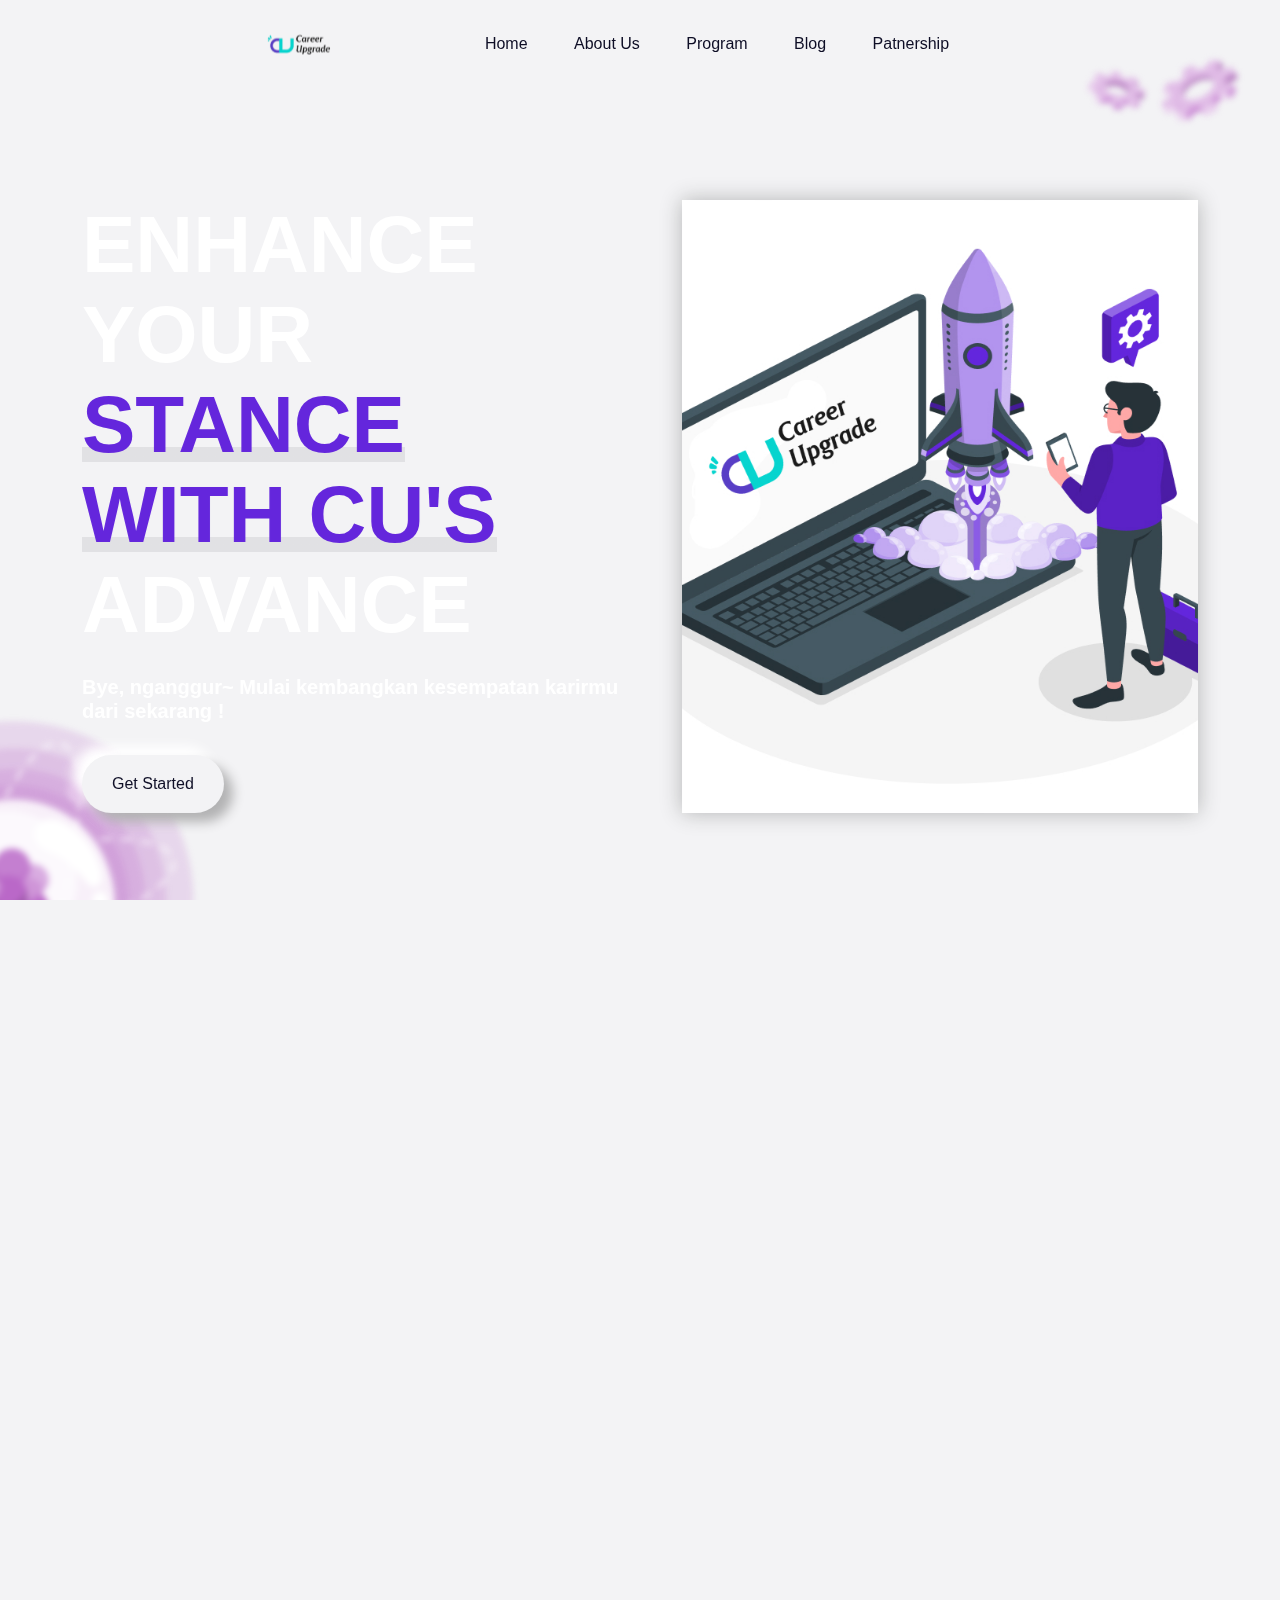
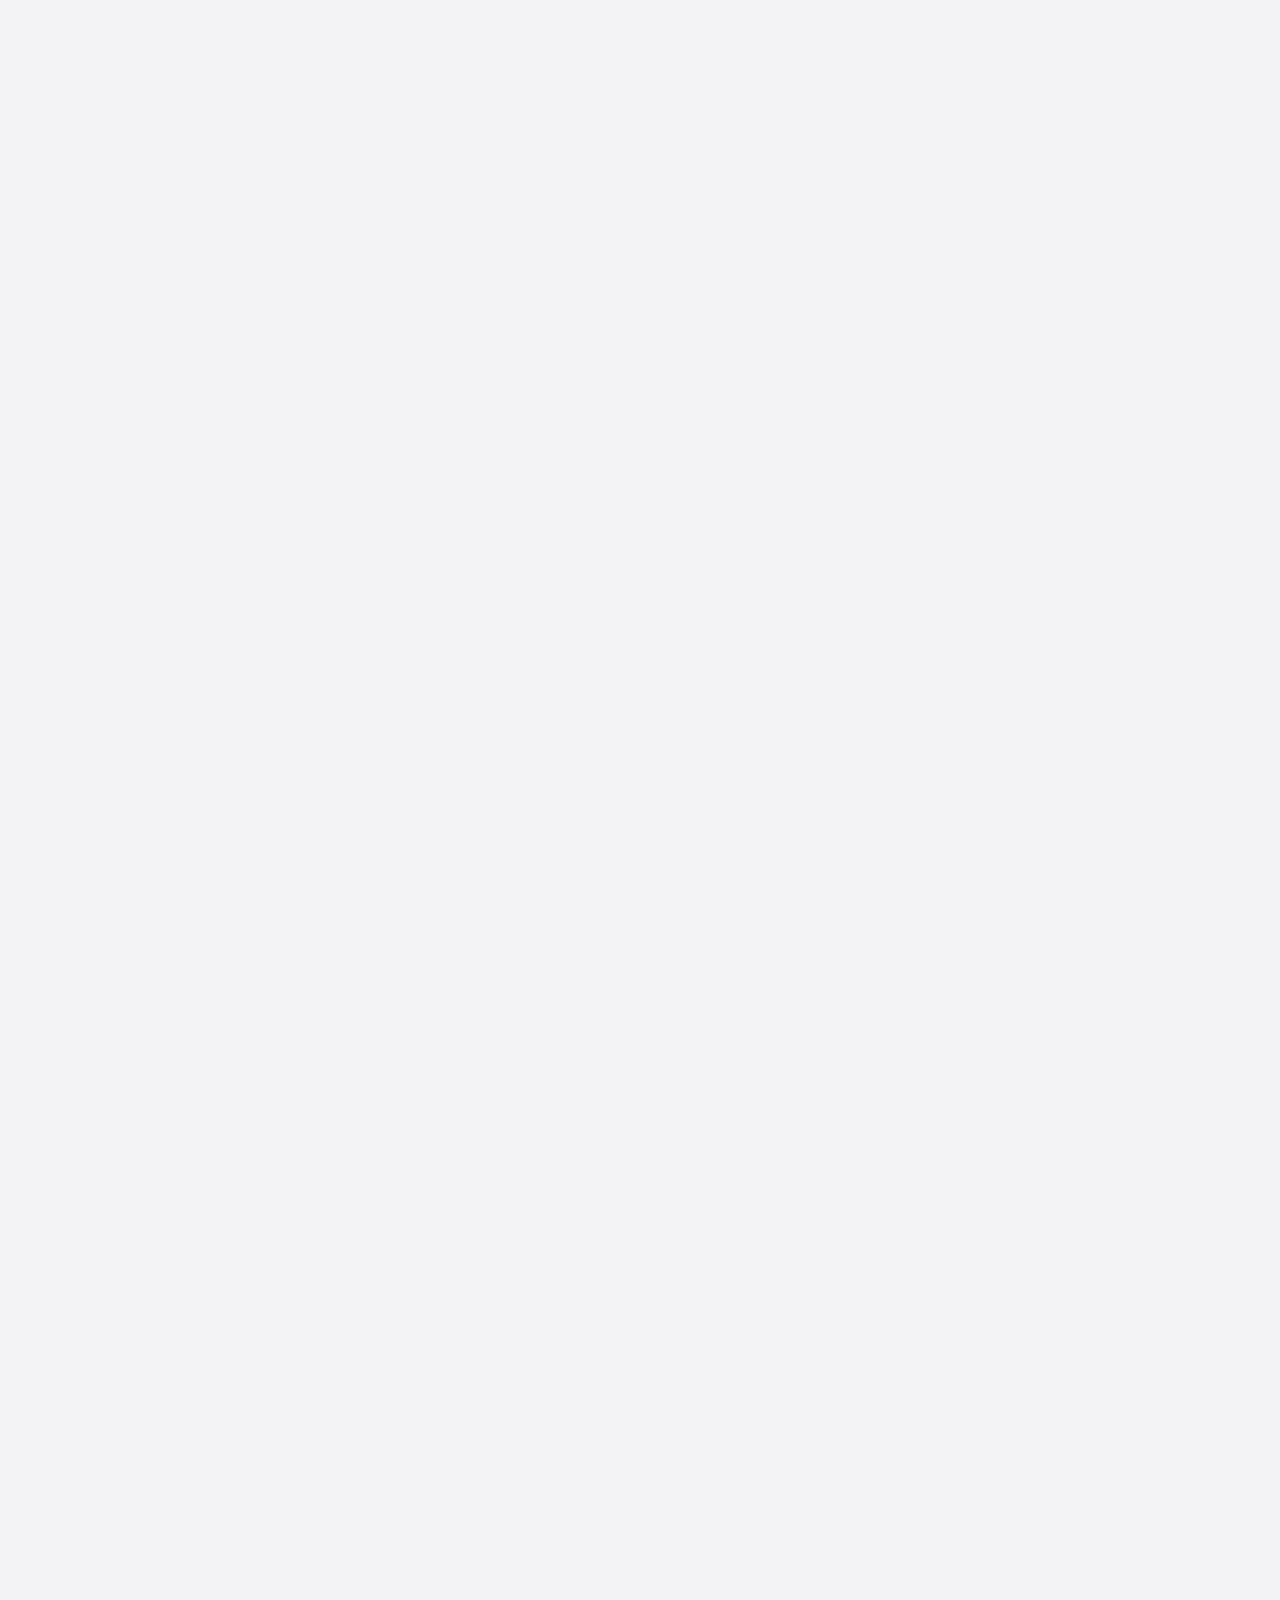
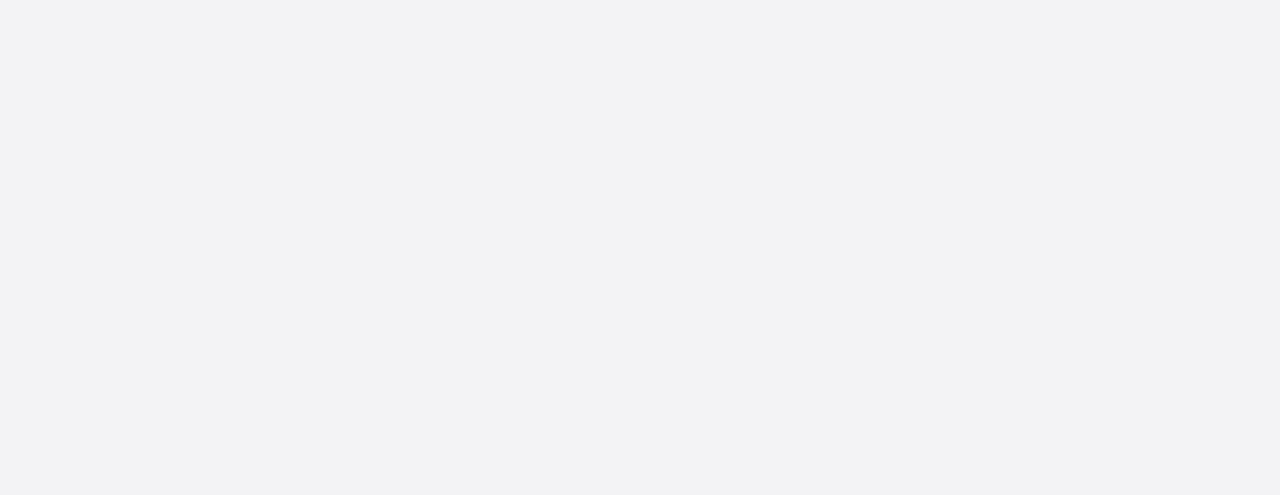
==== commit 019023f6: "Menambah Teams dan Sevice Section, Menambah beberapa halaman" ====
--- a/index.html
+++ b/index.html
@@ -26,7 +26,7 @@
                 <div class="col-lg-2">
                     <div class="header-logo">
                         <a href="index.html">
-                            <img src="assets/images/logo-removebg-preview 1.svg" width="200" height="110"  alt="Logo">
+                            <img src="assets/images/logo-removebg-preview 1.svg" width="200" height="110" alt="Logo">
                         </a>
                     </div>
                 </div>
@@ -35,14 +35,14 @@
                         <button class="menu-toggle"><span></span><span></span></button>
                         <nav class="header-menu">
                             <ul class="menu food-nav-menu">
-                                <li><a href="index.html">Home</a></li>
+                                <li><a href="#home">Home</a></li>
                                 <li><a href="#about">About Us</a></li>
                                 <li><a href="program.html">Program</a></li>
-                                <li><a href="blog.html">Blog</a></li>
-                                <li><a href="patnership.html">Patnership</a></li>
-                            </ul>     
+                                <li><a href="#blog">Blog</a></li>
+                                <li><a href="#patnership">Patnership</a></li>
+                            </ul>
                         </nav>
-                        <div class="header-right">         
+                        <div class="header-right">
                         </div>
                     </div>
                 </div>
@@ -51,134 +51,241 @@
     </header>
     <!-- header ends  -->
 
-    <div id="viewport"> 
+    <div id="viewport">
         <div id="js-scroll-content">
             <main>
-            <section class="main-banner" id="home">
-                <div class="js-parallax-scene">
-                    <div class="banner-shape-1 w-100" data-depth="0.30">
-                        <img src="assets/images/berry.png" alt="">
-                    </div>
-                    <div class="banner-shape-2 w-100" data-depth="0.25">
-                        <img src="assets/images/leaf.png" alt="">
-                    </div>
-                </div>
-                <div class="sec-wp">
-                    <div class="container">
-                        <div class="row">
-                            <div class="col-lg-6">
-                                <div class="banner-text">
-                                    <h1 class="h1-title">
-                                        ENHANCE YOUR 
-                                        <span>STANCE WITH CU'S </span>
-                                        ADVANCE
-                                    </h1>
-                                    <div class="banner-btn mt-4">
-                                        <h5>Bye, nganggur~
-                                            Mulai kembangkan kesempatan karirmu dari sekarang !</h5>
-                                    </div>
-                                    <div class="banner-btn mt-4">
-                                        <a href="#" class="sec-btn">Get Started</a>
+                <section class="main-banner" id="home">
+                    <div class="js-parallax-scene">
+                        <div class="banner-shape-1 w-100" data-depth="0.30">
+                            <img src="assets/images/berry.png" alt="">
+                        </div>
+                        <div class="banner-shape-2 w-100" data-depth="0.25">
+                            <img src="assets/images/leaf.png" alt="">
+                        </div>
+                    </div>
+                    <div class="sec-wp">
+                        <div class="container">
+                            <div class="row">
+                                <div class="col-lg-6">
+                                    <div class="banner-text">
+                                        <h1 class="h1-title">
+                                            ENHANCE YOUR
+                                            <span>STANCE WITH CU'S </span>
+                                            ADVANCE
+                                        </h1>
+                                        <div class="banner-btn mt-4">
+                                            <h5>Bye, nganggur~
+                                                Mulai kembangkan kesempatan karirmu dari sekarang !</h5>
+                                        </div>
+                                        <div class="banner-btn mt-4">
+                                            <a href="#" class="sec-btn">Get Started</a>
+                                        </div>
+                                    </div>
+                                </div>
+                                <div class="col-lg-6">
+                                    <div class="banner-img-wp">
+                                        <div class="banner-img"
+                                            style="background-image: url(assets/images/main-b.jpg);">
+                                        </div>
+                                    </div>
+                                    <div class="banner-img-text mt-4 m-auto">
                                     </div>
                                 </div>
                             </div>
-                            <div class="col-lg-6">
-                                <div class="banner-img-wp">
-                                    <div class="banner-img" style="background-image: url(assets/images/main-b.jpg);">
-                                    </div>
-                                </div>
-                                <div class="banner-img-text mt-4 m-auto">              
+                        </div>
+                    </div>
+                </section>
+
+                <section class="about-sec section" id="about">
+                    <div class="sec-wp">
+                        <div class="container">
+                            <div class="row">
+                                <div class="col-lg-6">
+                                    <div class="banner-text">
+                                        <h5 class="h5-title">
+                                            About Us
+                                        </h5>
+                                        <div class="banner-btn mt-4">
+                                            <img src="assets/images/Collab-amico 1.svg" alt="" srcset="">
+                                            <div class="about-desc">
+                                                <h5>
+                                                    Career Upgrade atau CU adalah sebuah Start-Up yang menyediakan
+                                                    platform pengembangan skill persiapan karir untuk calon profesional
+                                                    dan meningkatkan koneksi antara perusahaan dalam mencari pekerja
+                                                    profesional.
+                                                </h5>
+                                                <p>
+                                                    Career Upgrade tercipta dari ruang kamar salah satu pendirinya, Asna
+                                                    Salsabila, dengan keyakinan bahwa setiap individu memiliki potensi
+                                                    besar untuk sukses. Namun, banyak dari mereka yang tidak memiliki
+                                                    cukup ruang untuk mengasah keterampilan dan memasuki dunia
+                                                    profesional. Keterbatasan ini mengakibatkan potensi ekonomi yang
+                                                    seharusnya meningkat justru menurun karena kurangnya akses ke sumber
+                                                    daya profesional. Itulah sebabnya, Career Upgrade hadir agar
+                                                    Upgraders bisa mendapatkan informasi pengembangan diri, membangun
+                                                    CV, dan mendapatkan pekerjaan yang baik di masa depan.
+                                                </p>
+                                            </div>
+                                        </div>
+                                    </div>
                                 </div>
                             </div>
                         </div>
                     </div>
-                </div>
-            </section>
-
-            <section class="about-sec section" id="about">
-                <div class="sec-wp">
-                    <div class="container">
-                        <div class="row">
-                            <div class="col-lg-6">
-                                <div class="banner-text">
-                                    <h5 class="h5-title">
-                                        About Us   
-                                    </h5>
-                                    <div class="banner-btn mt-4">
-                                        <img src="assets/images/Collab-amico 1.svg" alt="" srcset="">
-                                        <div class="about-desc">
-                                            <h5>
-                                                Career Upgrade atau CU adalah sebuah Start-Up yang menyediakan platform pengembangan skill persiapan karir untuk calon profesional dan meningkatkan koneksi antara perusahaan dalam mencari pekerja profesional.
-                                            </h5>
-                                            <p>
-                                                Career Upgrade tercipta dari ruang kamar salah satu pendirinya, Asna Salsabila, dengan keyakinan bahwa setiap individu memiliki potensi besar untuk sukses. Namun, banyak dari mereka yang tidak memiliki cukup ruang untuk mengasah keterampilan dan memasuki dunia profesional. Keterbatasan ini mengakibatkan potensi ekonomi yang seharusnya meningkat justru menurun karena kurangnya akses ke sumber daya profesional. Itulah sebabnya, Career Upgrade hadir agar Upgraders bisa mendapatkan informasi pengembangan diri, membangun CV, dan mendapatkan pekerjaan yang baik di masa depan.
-                                            </p>
+                </section>
+
+                <section class="teams-section" id="teams">
+                    <div class="sec-wp">
+                        <div class="container">
+                            <div class="row">
+                                <div class="col-lg-6">
+                                    <div class="banner-text">
+                                        <h1 class="h1-title">
+                                            Teams
+                                        </h1>
+
+                                        <div class="banner-btn mt-4">
+                                            <!-- <img src="assets/images/Collab-amico 1.svg" alt="" srcset=""> -->
+                                            <div class="about-desc">
+                                                <h2 class="h4-title teams-title">Meet Our <br>#CarrierUpgrade Squad
+                                                </h2>
+                                                <div class="container">
+                                                    <div class="container-line1">
+                                                        <div class="profile-card card1">
+                                                            <img src="assets/images/member-teams.png"
+                                                                alt="Profile Picture">
+                                                            <div class="team-desc">
+                                                                <h2>Anita Rizqi Nurmawati</h2>
+                                                                <p>Lorem ipsum dolor sit amet, consectetur adipiscing
+                                                                    elit, sed do eiusmod tempor incididunt ut
+                                                                    labore et dolore magna aliqua.</p>
+                                                                <div class="social-icons">
+                                                                    <a href="#"><i class="fa fa-instagram"
+                                                                            aria-hidden="true"></i></a>
+                                                                    <a href="#"><i class="fa fa-twitter"
+                                                                            aria-hidden="true"></i></a>
+                                                                    <a href="#" class="fa fa-linkedin"></a>
+                                                                </div>
+                                                            </div>
+                                                        </div>
+                                                        <img src="assets/images/Vector 2.svg" alt="" class="line1"
+                                                            srcset="">
+                                                    </div>
+
+                                                    <div class="container-line2">
+                                                        <img src="assets/images/Vector 3.svg" class="line2" alt=""
+                                                            srcset="">
+                                                        <div class="profile-card card2">
+                                                            <img src="assets/images/member-teams.png"
+                                                                alt="Profile Picture">
+                                                            <div class="team-desc">
+                                                                <h2>Anita Rizqi Nurmawati</h2>
+                                                                <p>Lorem ipsum dolor sit amet, consectetur adipiscing
+                                                                    elit, sed do eiusmod tempor incididunt ut
+                                                                    labore et dolore magna aliqua.</p>
+                                                                <div class="social-icons">
+                                                                    <a href="#"><i class="fa fa-instagram"
+                                                                            aria-hidden="true"></i></a>
+                                                                    <a href="#"><i class="fa fa-twitter"
+                                                                            aria-hidden="true"></i></a>
+                                                                    <a href="#" class="fa fa-linkedin"></a>
+                                                                </div>
+                                                            </div>
+                                                        </div>
+                                                    </div>
+
+                                                    <div class="profile-card card3">
+                                                        <img src="assets/images/member-teams.png" alt="Profile Picture">
+                                                        <div class="team-desc">
+                                                            <h2>Anita Rizqi Nurmawati</h2>
+                                                            <p>Lorem ipsum dolor sit amet, consectetur adipiscing
+                                                                elit, sed do eiusmod tempor incididunt ut
+                                                                labore et dolore magna aliqua.</p>
+                                                            <div class="social-icons">
+                                                                <a href="#"><i class="fa fa-instagram"
+                                                                        aria-hidden="true"></i></a>
+                                                                <a href="#"><i class="fa fa-twitter"
+                                                                        aria-hidden="true"></i></a>
+                                                                <a href="#" class="fa fa-linkedin"></a>
+                                                            </div>
+                                                        </div>
+                                                    </div>
+                                                </div>
+                                            </div>
                                         </div>
                                     </div>
                                 </div>
                             </div>
                         </div>
                     </div>
-                </div>
-            </section>
-
-            <section class="about-sec section" id="about">
-                <div class="sec-wp">
-                    <div class="container">
-                        <div class="row">
-                            <div class="col-lg-6">
-                                <div class="banner-text">
-                                    <h1 class="h1-title">
-                                        Teams   
-                                    </h1>
-                                    <div class="banner-btn mt-4">
-                                        <img src="assets/images/Collab-amico 1.svg" alt="" srcset="">
-                                        <div class="about-desc">
-                                            <h5>
-                                                Career Upgrade atau CU adalah sebuah Start-Up yang menyediakan platform pengembangan skill persiapan karir untuk calon profesional dan meningkatkan koneksi antara perusahaan dalam mencari pekerja profesional.
-                                            </h5>
-                                            <p>
-                                                Career Upgrade tercipta dari ruang kamar salah satu pendirinya, Asna Salsabila, dengan keyakinan bahwa setiap individu memiliki potensi besar untuk sukses. Namun, banyak dari mereka yang tidak memiliki cukup ruang untuk mengasah keterampilan dan memasuki dunia profesional. Keterbatasan ini mengakibatkan potensi ekonomi yang seharusnya meningkat justru menurun karena kurangnya akses ke sumber daya profesional. Itulah sebabnya, Career Upgrade hadir agar Upgraders bisa mendapatkan informasi pengembangan diri, membangun CV, dan mendapatkan pekerjaan yang baik di masa depan.
-                                            </p>
+                </section>
+
+                <section class="service-section" id="teams">
+                    <div class="sec-wp">
+                        <div class="container">
+                            <div class="row">
+                                <div class="col-lg-6">
+                                    <div class="banner-text">
+                                        <h1 class="h1-title">
+
+                                        </h1>
+
+                                        <div class="banner-btn mt-4">
+                                            <!-- <img src="assets/images/Collab-amico 1.svg" alt="" srcset=""> -->
+                                            <div class="about-desc">
+                                                <h1 class="service-h1-title box-service">Core Value Career Upgrade<br>
+                                                    CU on “TOP”</h1>
+                                                <div class="container">
+                                                    <div class="service-list">
+                                                        <div class="service-card">
+                                                            <h3>Transformation</h3>
+                                                            <p>Mendorong transformasi dan perubahan positif dalam karier
+                                                                dan kehidupan profesional.</p>
+                                                        </div>
+
+                                                        <div class="service-card">
+                                                            <h3>Outcomes</h3>
+                                                            <p>Berfokus pada hasil akhir yang diinginkan, yaitu membantu
+                                                                pengguna mencapai tujuan karier mereka dan
+                                                                menghasilkan dampak positif dalam kehidupan profesional
+                                                                mereka.</p>
+                                                        </div>
+
+                                                        <div class="service-card">
+                                                            <h3>Profesionalis</h3>
+                                                            <p>Mengutamakan profesionalisme dalam layanan, interaksi,
+                                                                dan pendekatan terhadap pengguna dan mitra
+                                                                perusahaan.
+                                                            </p>
+                                                        </div>
+                                                    </div>
+                                                </div>
+                                            </div>
                                         </div>
                                     </div>
                                 </div>
                             </div>
                         </div>
                     </div>
-                </div>
-            </section>
-
-            <section>
-                <!-- team -->
-                <div class="team-container">
-                    <h2>John Doe</h2>
-                    <!-- <p>Lorem ipsum dolor sit amet consectetur. Arcu amet pretium potenti vestibulum urna pretium purus laoreet. Vitae pellentesque blandit risus proin.</p> -->
-                    <div class="social-media"></div>
-                </div>
-            </section>
-
-            <section>
-                <!-- CU on "TOP" -->
-            </section>
+                </section>
             </main>
 
             <footer>
                 <div class="footer__container">
-                  <div class="footer__logo">
-                    <img src="logo.png" alt="Logo Aplikasi">
-                  </div>
-                  <div class="footer__social">
-                    <a href="#" class="footer__social-link"><i class="fab fa-instagram"></i></a>
-                    <a href="#" class="footer__social-link"><i class="fab fa-tiktok"></i></a>
-                    <a href="#" class="footer__social-link"><i class="fab fa-youtube"></i></a>
-                  </div>
+                    <div class="footer__logo">
+                        <img src="logo.png" alt="Logo Aplikasi">
+                    </div>
+                    <div class="footer__social">
+                        <a href="#" class="footer__social-link"><i class="fab fa-instagram"></i></a>
+                        <a href="#" class="footer__social-link"><i class="fab fa-tiktok"></i></a>
+                        <a href="#" class="footer__social-link"><i class="fab fa-youtube"></i></a>
+                    </div>
                 </div>
                 <p>© 2024 Carrier Upgrade</p>
-              </footer>
-              
-</div>
-</div>
+            </footer>
+
+        </div>
+    </div>
 
     <!-- jquery  -->
     <script src="assets/js/jquery-3.5.1.min.js"></script>
--- a/style.css
+++ b/style.css
@@ -5,7 +5,7 @@
 body {
     font-family: 'Outfit', sans-serif;
     text-rendering: optimizeLegibility !important;
-    background: #6426DC;
+    background: #f3f3f5;
 }
 
 .body-fixed {
@@ -16,7 +16,8 @@
     left: auto;
 }
 
-body, html {
+body,
+html {
     overflow-x: hidden;
 }
 
@@ -32,6 +33,7 @@
     top: 0;
     left: 0;
     width: 100%;
+    height: 7vw;
     z-index: 99;
     transition: 0.5s;
     border-bottom: 1px solid transparent;
@@ -66,7 +68,8 @@
     margin-right: 0;
 }
 
-.main-navigation .menu li:hover>ul, .main-navigation .menu li.focus>ul {
+.main-navigation .menu li:hover>ul,
+.main-navigation .menu li.focus>ul {
     opacity: 1;
     margin-top: 6px;
     visibility: visible;
@@ -88,7 +91,8 @@
     width: 200px;
 }
 
-.main-navigation .menu li:hover>ul, .main-navigation .menu li.focus>ul {
+.main-navigation .menu li:hover>ul,
+.main-navigation .menu li.focus>ul {
     left: auto;
 }
 
@@ -105,7 +109,9 @@
     border-radius: 30px;
 }
 
-.main-navigation .menu li a:hover, .main-navigation .menu li .active-menu, .main-navigation .menu .sub-menu li .active-sub-menu {
+.main-navigation .menu li a:hover,
+.main-navigation .menu li .active-menu,
+.main-navigation .menu .sub-menu li .active-sub-menu {
     color: #ff8243;
     background: #ffffff;
     box-shadow: inset 8px 8px 12px #e2e2e2, inset -8px -8px 12px #ffffff;
@@ -116,7 +122,7 @@
     display: flex;
     flex-wrap: wrap;
     align-items: center;
-    
+
 }
 
 .header-btn {
@@ -206,24 +212,25 @@
     color: #ff8243;
 }
 
+/* About Us */
 .banner-btn {
     display: flex;
     flex-direction: row;
 }
 
 .about-desc h5 {
- width: 52vw;
- margin: 2rem 0;
- padding: 0.5rem;
- justify-content: center;
- align-items: center;
+    width: 52vw;
+    margin: 2rem 0;
+    padding: 0.5rem;
+    justify-content: center;
+    align-items: center;
 }
 
 @media screen and (max-width: 992px) {
     .banner-btn {
-    display: grid;
-    grid-template-columns: 1fr;
-    gap: 20px;
+        display: grid;
+        grid-template-columns: 1fr;
+        gap: 20px;
     }
 
     .banner-btn img {
@@ -237,6 +244,162 @@
 
 .about-desc p {
     padding: 0.5rem;
+}
+
+/* Teams */
+.teams-section {
+    margin: auto 170px;
+}
+
+.teams-title {
+    margin-left: 0px;
+    padding: 10px;
+    text-align: center;
+}
+
+.container {
+    display: flex;
+    flex-direction: column;
+    align-items: center;
+    justify-content: center;
+}
+
+.container-line1 {
+    display: flex;
+    align-items: center;
+    margin-right: 30px;
+}
+
+.container-line2 {
+    display: flex;
+    align-items: center;
+    margin-left: 70px;
+}
+
+.profile-card {
+    display: flex;
+    flex-direction: row;
+    background-color: #e3bf30;
+    border: 1px solid #000000;
+    padding: 0;
+    margin: 20px;
+    width: 1000px;
+    height: 200px;
+    border-radius: 5px;
+    box-shadow: 0 4px 8px 0 rgba(0, 0, 0, 0.2);
+}
+
+.profile-card img {
+    width: 30%;
+    height: auto;
+    object-position: center;
+    object-fit: cover;
+    border-radius: 5px 0 0 5px;
+}
+
+.team-desc {
+    display: flex;
+    flex-direction: column;
+    justify-content: center;
+    padding: 15px;
+}
+
+.team-desc h2 {
+    font-size: 1.85rem;
+}
+
+.team-desc p {
+    padding: 2.5px;
+}
+
+.social-icons {
+    margin-top: 15px;
+    font-size: 1.3rem;
+    text-decoration: none;
+}
+
+.social-icons a {
+    margin-right: 10px;
+    text-decoration: none;
+    color: black;
+}
+
+.card1 {
+    margin-right: 0;
+}
+
+.card2 {
+    margin-left: 0;
+}
+
+.card3 {
+    margin-right: 200px;
+    width: 850px;
+}
+
+.card3 img {
+    width: 25%;
+}
+
+.line1,
+.line2 {
+    margin-bottom: -90px;
+    width: auto;
+    height: 220px;
+}
+
+/* service-section */
+.service-section {
+    display: flex;
+    flex-direction: column;
+    align-items: center;
+    justify-content: center;
+    margin-top: 60px;
+}
+
+.service-h1-title {
+    text-align: center;
+    margin-top: 20px;
+    padding: 10px;
+    font-size: 3rem;
+    color: #000;
+}
+
+.box-service {
+    background-color: rgba(255, 255, 255, 1);
+    width: auto;
+    height: 307px;
+    border-radius: 10px;
+}
+
+.service-list {
+    display: inline-flex;
+    margin-top: -150px;
+}
+
+.service-card {
+    background-color: rgba(104, 119, 200, 1);
+    display: flex;
+    flex-direction: column;
+    align-items: center;
+    width: 300px;
+    height: auto;
+    margin: 20px;
+    padding: 20px;
+    gap: 30px;
+    border-radius: 10px;
+    box-shadow: 0px 4px 12px 0px rgba(0, 0, 0, 0.25);
+    color: #DCECF3;
+}
+
+.service-card h3 {
+    font-size: 2rem;
+}
+
+.service-card p {
+    font-size: 1.25rem;
+    line-height: 2rem;
+    text-align: center;
 }
 
 @media screen and (min-width: 992px) {
@@ -255,7 +418,11 @@
     .container {
         max-width: 1400px;
     }
-    p, body, button, input {
+
+    p,
+    body,
+    button,
+    input {
         font-size: 18px;
         line-height: 32px;
     }
@@ -265,6 +432,7 @@
     .header-right {
         margin-left: 20px;
     }
+
     .main-navigation .menu li {
         margin: 0 3px;
     }
@@ -274,16 +442,20 @@
     .header-btn {
         margin-left: 10px;
     }
+
     .header-right {
         margin-left: 10px;
     }
+
     .main-navigation .menu li {
         margin: 0;
     }
+
     .main-navigation .menu li a {
         padding: 4px 15px;
         font-size: 15px;
     }
+
     .header-search-form .form-input {
         width: 170px;
     }
@@ -294,23 +466,27 @@
         padding-top: 85px;
         padding-bottom: 85px;
     }
+
     .for-des {
         display: none !important;
     }
+
     .for-mob {
         display: block !important;
     }
+
     .site-header .container {
         max-width: 100%;
         padding: 0;
         height: 100%;
     }
+
     .site-header .container .row {
         margin: 0;
         height: 100%;
-        
-    }
-    
+
+    }
+
     .site-header .container .row .col-lg-2 {
         width: auto;
         padding: 0;
@@ -322,6 +498,7 @@
         display: flex;
         align-items: center;
     }
+
     .menu-toggle {
         position: absolute;
         top: 50%;
@@ -337,6 +514,7 @@
         border-radius: 10px;
         padding: 0 8px;
     }
+
     .menu-toggle span {
         display: block;
         width: 100%;
@@ -347,24 +525,30 @@
         border-radius: 5px;
         position: relative;
     }
+
     .menu-toggle span:last-child {
         margin: 0;
     }
+
     .toggled .menu-toggle span:nth-child(1) {
         transform: rotate(45deg);
         top: 5px;
     }
+
     .toggled .menu-toggle span:nth-child(2) {
         transform: rotate(-45deg);
         top: -4px;
     }
+
     .toggled .menu-toggle span:nth-child(3) {
         opacity: 0;
         height: 0;
     }
+
     .toggled .header-menu {
         transform: translateY(0);
     }
+
     .header-menu {
         height: 100vh;
         position: absolute;
@@ -381,66 +565,85 @@
         background-position: center;
         background-color: #f3f3f5;
     }
+
     .main-navigation .menu li {
         display: block;
         float: none;
         margin: 0;
         margin-bottom: max(20px, 4vh);
     }
+
     .main-navigation .menu li a {
         display: inline-block;
         font-size: max(16px, 2vh);
     }
+
     .main-navigation .menu .sub-menu {
         max-width: 220px;
         opacity: 1;
         visibility: visible;
         display: none;
     }
+
     .main-navigation .menu .sub-menu li {
         margin-bottom: 5px;
     }
+
     .main-navigation .menu li:last-child {
         margin: 0;
     }
+
     .main-navigation .menu .sub-menu li a {
         color: #ff8243;
     }
+
     .header-btn.header-cart {
         display: none;
     }
+
     .header-btn {
         margin: 0;
         margin-right: 70px;
     }
+
     .site-header {
         padding: 20px 0;
         box-shadow: 0px 10px 55px #d4d4d4;
     }
-    .site-header.sticky_head, .site-header {
+
+    .site-header.sticky_head,
+    .site-header {
         background: rgb(255 255 255 / 90%);
     }
+
     body {
         height: auto !important;
     }
 }
 
 @media (max-width: 575px) {
-    .container, .container-fluid {
+
+    .container,
+    .container-fluid {
         padding: 0 30px;
     }
 }
 
 @media (max-width: 400px) {
-    .container, .container-fluid {
+
+    .container,
+    .container-fluid {
         padding: 0 15px;
     }
+
     .header-btn {
         margin-right: 56px;
     }
+
     .menu-toggle {
         right: 15px;
     }
+
     .site-header .container .row .col-lg-2 {
         left: 15px;
     }
@@ -459,6 +662,7 @@
         bottom: 0;
         right: 0;
     }
+
     #js-scroll-content {
         position: absolute;
         overflow: hidden;
@@ -507,12 +711,15 @@
     0% {
         border-radius: 48% 52% 57% 43% / 34% 44% 56% 66%;
     }
+
     25% {
         border-radius: 62% 38% 64% 36% / 34% 55% 45% 66%;
     }
+
     50% {
         border-radius: 43% 57% 51% 49% / 33% 42% 58% 67%;
     }
+
     100% {
         border-radius: 40% 60% 43% 57% / 52% 32% 68% 48%;
     }
@@ -556,7 +763,7 @@
 }
 
 .h1-title {
-    font-size: 70px;
+    font-size: 90px;
     line-height: 108px;
     text-transform: capitalize;
     margin-bottom: 25px;
@@ -564,7 +771,7 @@
 }
 
 .h1-title span {
-    color: #ffffff;
+    color: #6426DC;
     background-image: linear-gradient(0deg, rgb(13 13 37 /8%), rgb(13 13 37 /8%));
     background-size: 100% 15px;
     background-position: 0 90%;
@@ -573,11 +780,14 @@
     transition: 0.8s cubic-bezier(0.22, 0.78, 0.45, 1.02);
 }
 
-.h2-title {
-    font-size: 90px;
-    line-height: 108px;
-    text-transform: capitalize;
-    margin-bottom: 25px;
+h1,
+h2,
+h3,
+h4,
+h5,
+h6 {
+    color: #0d0d25;
+    font-family: 'Playfair Display', serif;
     font-weight: 900;
     color: #30E3DF;
 }
@@ -612,7 +822,12 @@
     transition: 0.8s cubic-bezier(0.22, 0.78, 0.45, 1.02);
 }
 
-h1, h2, h3, h4, h5, h6 {
+h1,
+h2,
+h3,
+h4,
+h5,
+h6 {
     color: #ffffff;
     font-family: 'Bowlby One', sans-serif;
     font-weight: 700;
@@ -707,7 +922,11 @@
     position: relative;
 }
 
-.h2-title span, .h3-title span, .h4-title span, .h5-title span, .sub-title span {
+.h2-title span,
+.h3-title span,
+.h4-title span,
+.h5-title span,
+.sub-title span {
     display: block;
 }
 
@@ -803,7 +1022,8 @@
     z-index: 2;
 }
 
-.menu-tab ul li, .menu-tab ul .filter-active {
+.menu-tab ul li,
+.menu-tab ul .filter-active {
     display: inline-flex;
     text-transform: capitalize;
     font-size: 18px;
@@ -897,7 +1117,8 @@
     color: #bfbfbf;
 }
 
-.dish-info ul, .dist-bottom-row ul {
+.dish-info ul,
+.dist-bottom-row ul {
     display: flex;
     justify-content: space-between;
     text-align: left;
@@ -928,7 +1149,8 @@
     font-weight: 600;
 }
 
-.dish-info, .dist-bottom-row {
+.dish-info,
+.dist-bottom-row {
     padding: 0 30px;
 }
 
@@ -1038,7 +1260,8 @@
     transition: 0.8s cubic-bezier(0.22, 0.78, 0.45, 1.02);
 }
 
-.call-now a:hover, .contact-info a:hover {
+.call-now a:hover,
+.contact-info a:hover {
     color: #fcbc30;
 }
 
@@ -1057,7 +1280,8 @@
     background-size: cover;
 }
 
-.swiper-button-next::after, .swiper-button-prev::after {
+.swiper-button-next::after,
+.swiper-button-prev::after {
     display: none;
 }
 
@@ -1070,7 +1294,8 @@
     align-items: center;
 }
 
-.swiper-button-next, .swiper-button-prev {
+.swiper-button-next,
+.swiper-button-prev {
     position: unset;
     width: 60px;
     height: 60px;
@@ -1094,12 +1319,12 @@
 
 .swiper-button-prev:hover {
     box-shadow: inset 5px 5px 20px #d4d4d4, inset -5px -5px 20px #ffffff;
-    color: #30E3DF;
+    color: #fcbc30;
 }
 
 .swiper-button-next:hover {
     box-shadow: inset -5px 5px 20px #d4d4d4, inset 5px -5px 20px #ffffff;
-    color: #30E3DF;
+    color: #fcbc30;
 }
 
 .swiper-pagination {
@@ -1442,7 +1667,8 @@
 
 /* ***************** footer ****************** */
 
-.top-footer, .bottom-footer {
+.top-footer,
+.bottom-footer {
     border-top: 1px solid rgb(204 204 204 / 40%);
     position: relative;
 }
@@ -1476,7 +1702,8 @@
     text-transform: capitalize;
 }
 
-.footer-menu ul li a:hover, .footer-menu ul li .footer-active-menu {
+.footer-menu ul li a:hover,
+.footer-menu ul li .footer-active-menu {
     color: #ff8243;
 }
 
@@ -1535,7 +1762,11 @@
     .container {
         max-width: 1400px;
     }
-    p, body, button, input {
+
+    p,
+    body,
+    button,
+    input {
         font-size: 18px;
         line-height: 32px;
     }
@@ -1543,27 +1774,33 @@
 
 @media (max-width: 1399px) {
     .h1-title {
-        font-size: 60px;
-        line-height: 55px;
-    }
+        font-size: 80px;
+        line-height: 90px;
+    }
+
     .h3-title {
-        font-size: 55px;
-        line-height: 55px;
-    }
+        font-size: 26px;
+        line-height: 36px;
+    }
+
     .h4-title {
         font-size: 24px;
         line-height: 34px;
     }
+
     .h2-title {
         font-size: 38px;
         line-height: 48px;
     }
+
     .team-img {
         height: 400px;
     }
+
     .blog-box {
         padding: 30px 20px;
     }
+
     .dist-bottom-row ul li b {
         font-size: 25px;
     }
@@ -1573,63 +1810,82 @@
     .main-banner {
         padding: 200px 0;
     }
+
     .banner-img-wp {
         height: 360px;
     }
+
     .dish-box {
         padding: 0 0 40px;
     }
+
     .dist-img img {
         width: 220px;
     }
+
     .dist-img {
         margin-top: -110px;
     }
+
     .dist-bottom-row ul li b {
         font-size: 28px;
     }
+
     .sec-text {
         padding: 0;
     }
+
     .team-img {
         height: 340px;
     }
+
     .testimonials-box {
         padding: 30px 20px;
         margin: 26px 0 30px;
     }
+
     .testimonials-box-img {
         min-width: 80px;
         min-height: 80px;
         margin-top: -80px;
     }
+
     .faq-box .h4-title {
         padding: 16px 20px;
     }
+
     .faq-box p {
         padding: 8px 20px 20px;
     }
+
     .blog-img {
         height: 240px;
     }
+
     .newsletter-box-text {
         padding: 0;
     }
+
     .footer-flex-box>div {
         padding: 0 10px;
     }
+
     .star-rating {
         font-size: 19px;
     }
+
     .testimonial-box-top {
         margin-bottom: 10px;
     }
+
     .call-now a {
         font-size: 28px;
     }
+
     .menu-box {
         padding: 50px 20px 30px 20px;
     }
+
     .menu-img {
         width: 140px;
     }
@@ -1639,33 +1895,41 @@
     .js-parallax-scene {
         display: none;
     }
+
     .main-banner {
         padding: 140px 0 60px;
     }
+
     .h1-title {
         font-size: 60px;
         line-height: 80px;
     }
+
     .h2-title {
         font-size: 60px;
         line-height: 80px;
     }
+
     .banner-img-wp {
         padding: 0;
         height: 75vw;
         padding-top: 50px;
     }
+
     .brands-box {
         padding: 0 30px;
     }
+
     .brands-row {
         margin: 0 -30px;
     }
+
     .menu-tab ul {
         white-space: nowrap;
         overflow: hidden;
         overflow-x: auto;
     }
+
     .menu-tab::after {
         content: "";
         position: absolute;
@@ -1678,9 +1942,11 @@
         border-radius: 0 60px 60px 0;
         background: linear-gradient(to right, rgba(255, 255, 255, 0) 0%, rgba(0, 0, 0, 1) 100%);
     }
+
     .sec-text {
         margin-top: 40px;
     }
+
     .call-now {
         border: none;
         margin: 40px 0;
@@ -1688,87 +1954,111 @@
         border-bottom: 3px dotted rgb(13 13 17 / 50%);
         padding: 30px 0;
     }
+
     .book-table-info {
         max-width: 300px;
         margin: 30px auto 0;
     }
+
     .swiper-button-wp .swiper-button {
         display: none !important;
     }
+
     .testimonials-img img {
         position: unset;
         width: 100%;
     }
+
     .testimonials-img {
         margin-bottom: 60px;
     }
+
     .faq-row {
         column-count: 1;
         margin: 0;
     }
+
     .newsletter-box {
         padding: 40px;
     }
+
     .footer-info {
         margin-bottom: 50px;
     }
+
     .footer-flex-box {
         display: block;
         margin: 0;
     }
+
     .footer-flex-box>div {
         padding: 0;
         margin-bottom: 30px;
     }
+
     .faq-box {
         margin: 0;
         margin-bottom: 30px;
     }
+
     .footer-flex-box>div:last-child {
         margin: 0;
     }
+
     .scrolltop {
         bottom: 130px;
     }
+
     .footer-menu ul {
         max-width: 300px;
     }
+
     #gallery {
         padding-top: 90px;
     }
+
     .swiper-pagination-bullet {
         margin: 0 5px !important;
         width: 8px;
         height: 8px;
     }
+
     .swiper-pagination {
         padding: 6px 20px;
     }
+
     .swiper-button-wp {
         margin-top: 40px;
     }
+
     .swiper-pagination-bullet-active {
         width: 16px;
     }
+
     .dish-title .h3-title {
         display: block;
         min-height: auto;
         margin-bottom: 12px;
     }
+
     .menu-img {
         width: 180px;
         margin-inline: auto;
         margin-bottom: 20px;
     }
+
     #js-scroll-content {
         transform: unset !important;
     }
+
     body {
         height: auto !important;
     }
+
     .menu-tab ul::-webkit-scrollbar {
         height: 0;
     }
+
     .menu-tab {
         position: relative;
         display: flex;
@@ -1781,119 +2071,152 @@
         min-height: 60vw;
         width: auto;
     }
+
     .dist-img img {
         width: 180px;
     }
+
     .dist-img {
         margin-top: -80px;
     }
+
     .menu-tab-wp {
         margin-bottom: 60px;
     }
+
     .dish-box {
         margin: 80px 0 30px;
     }
+
     .book-table-img {
         min-height: 340px;
         height: 60vh;
     }
+
     .team-img {
         height: 430px;
     }
+
     .dish-info ul li p {
         font-size: 16px;
         line-height: 26px;
         margin: 0;
     }
+
     .dish-info ul li b {
         font-size: 14px;
     }
+
     .brands-box {
         padding: 0 25px;
     }
+
     .brands-row {
         margin: 0 -25px;
     }
+
     .menu-tab ul li {
         padding: 10px 20px;
     }
 }
 
 @media (max-width: 575px) {
-    .container, .container-fluid {
+
+    .container,
+    .container-fluid {
         padding: 0 30px;
     }
+
     .h1-title {
         font-size: 40px;
         line-height: 60px;
         margin-bottom: 20px;
     }
+
     .h1-title span {
         background-size: 100% 8px;
     }
+
     .h2-title {
         font-size: 40px;
         line-height: 60px;
         margin-bottom: 20px;
     }
+
     .h2-title span {
         background-size: 100% 8px;
     }
+
     .banner-img-wp {
         height: 90vw;
     }
+
     .about-video-img {
         height: 30vw;
         min-height: 280px;
         border-radius: 30px;
     }
+
     .brands-box {
         padding: 0 15px;
         flex: 0 0 33%;
         margin-bottom: 30px;
     }
+
     .brands-row {
         margin: 0 -15px;
         flex-wrap: wrap;
         justify-content: center;
     }
+
     .dish-box {
         max-width: 340px;
         margin: 80px auto 30px;
         padding: 0 0 30px;
     }
+
     .blog-sec.section {
         padding-bottom: 0;
     }
+
     .brands-box img {
         max-width: 80%;
     }
+
     .brand-title {
         text-align: center;
     }
+
     .play-btn {
         width: 70px;
         height: 70px;
     }
+
     .play-btn-wp span {
         font-size: 18px;
     }
+
     .newsletter-box {
         padding: 15px;
     }
+
     .newsletter-form .form-input {
         padding: 0 130px 0 12px;
     }
+
     .menu-box {
         display: block;
         text-align: center;
     }
+
     .menu-box-right .dish-title .h3-title {
         padding: 0;
     }
+
     .gallery-img {
         height: 50vw;
     }
+
     .contact-info a {
         font-size: 18px;
         line-height: 28px;
@@ -1907,22 +2230,28 @@
 }
 
 @media (max-width: 400px) {
-    .container, .container-fluid {
+
+    .container,
+    .container-fluid {
         padding: 0 15px;
     }
+
     .section {
         padding-top: 60px;
         padding-bottom: 60px;
     }
+
     .newsletter-form button {
         position: unset;
         transform: translate(0);
         box-shadow: none !important;
         margin-top: 20px;
     }
+
     .newsletter-form .form-input {
         padding: 0 30px;
     }
+
     .team-box .h3-title {
         min-height: 72px;
         display: flex;
@@ -1930,9 +2259,11 @@
         text-align: center;
         justify-content: center;
     }
+
     .team-img {
         height: 280px;
     }
+
     .blog-box {
         padding: 20px;
     }
@@ -1942,41 +2273,42 @@
     background-color: #f8f9fa;
     padding: 20px;
     text-align: center;
-  }
-  
-  .footer__container {
+}
+
+.footer__container {
     display: flex;
     justify-content: space-between;
     align-items: center;
-  }
-  
-  .footer__logo img {
-    height: 100px; /* Sesuaikan tinggi logo dengan kebutuhan */
-  }
-  
-  .footer__social {
-    display: flex;
-  }
-  
-  .footer__social-link {
+}
+
+.footer__logo img {
+    height: 100px;
+    /* Sesuaikan tinggi logo dengan kebutuhan */
+}
+
+.footer__social {
+    display: flex;
+}
+
+.footer__social-link {
     color: #000;
     font-size: 1.2rem;
     margin-left: 10px;
-  }
-  
-  .footer__social-link:hover {
+}
+
+.footer__social-link:hover {
     color: #555;
-  }
-  
-  .banner-text1 {
+}
+
+.banner-text1 {
     display: flex;
     flex-direction: column;
     align-items: center;
     justify-content: center;
     text-align: center;
-  }
-  
-  .banner-btn img {
-    max-width: 100%; /* Untuk memastikan gambar tidak melebihi lebar kontainer */
-  }
- 
+}
+
+.banner-btn img {
+    max-width: 100%;
+    /* Untuk memastikan gambar tidak melebihi lebar kontainer */
+}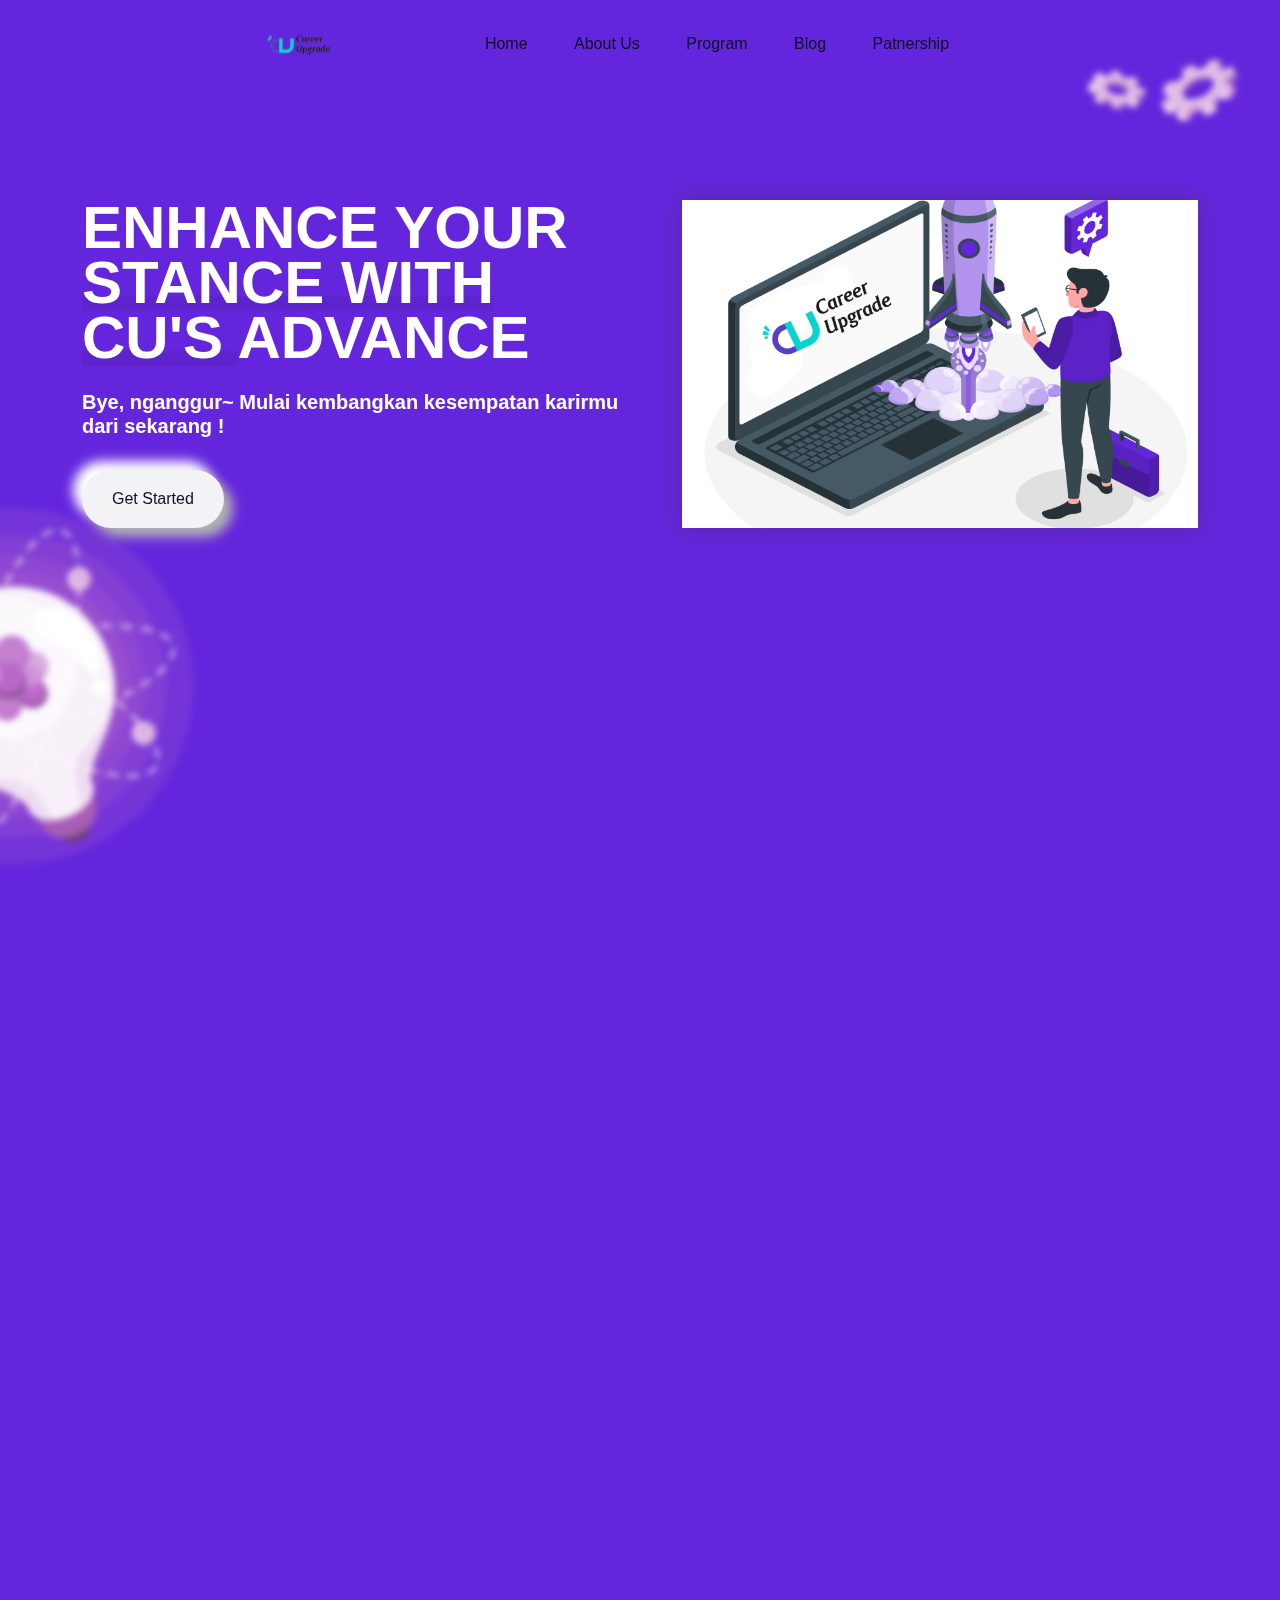
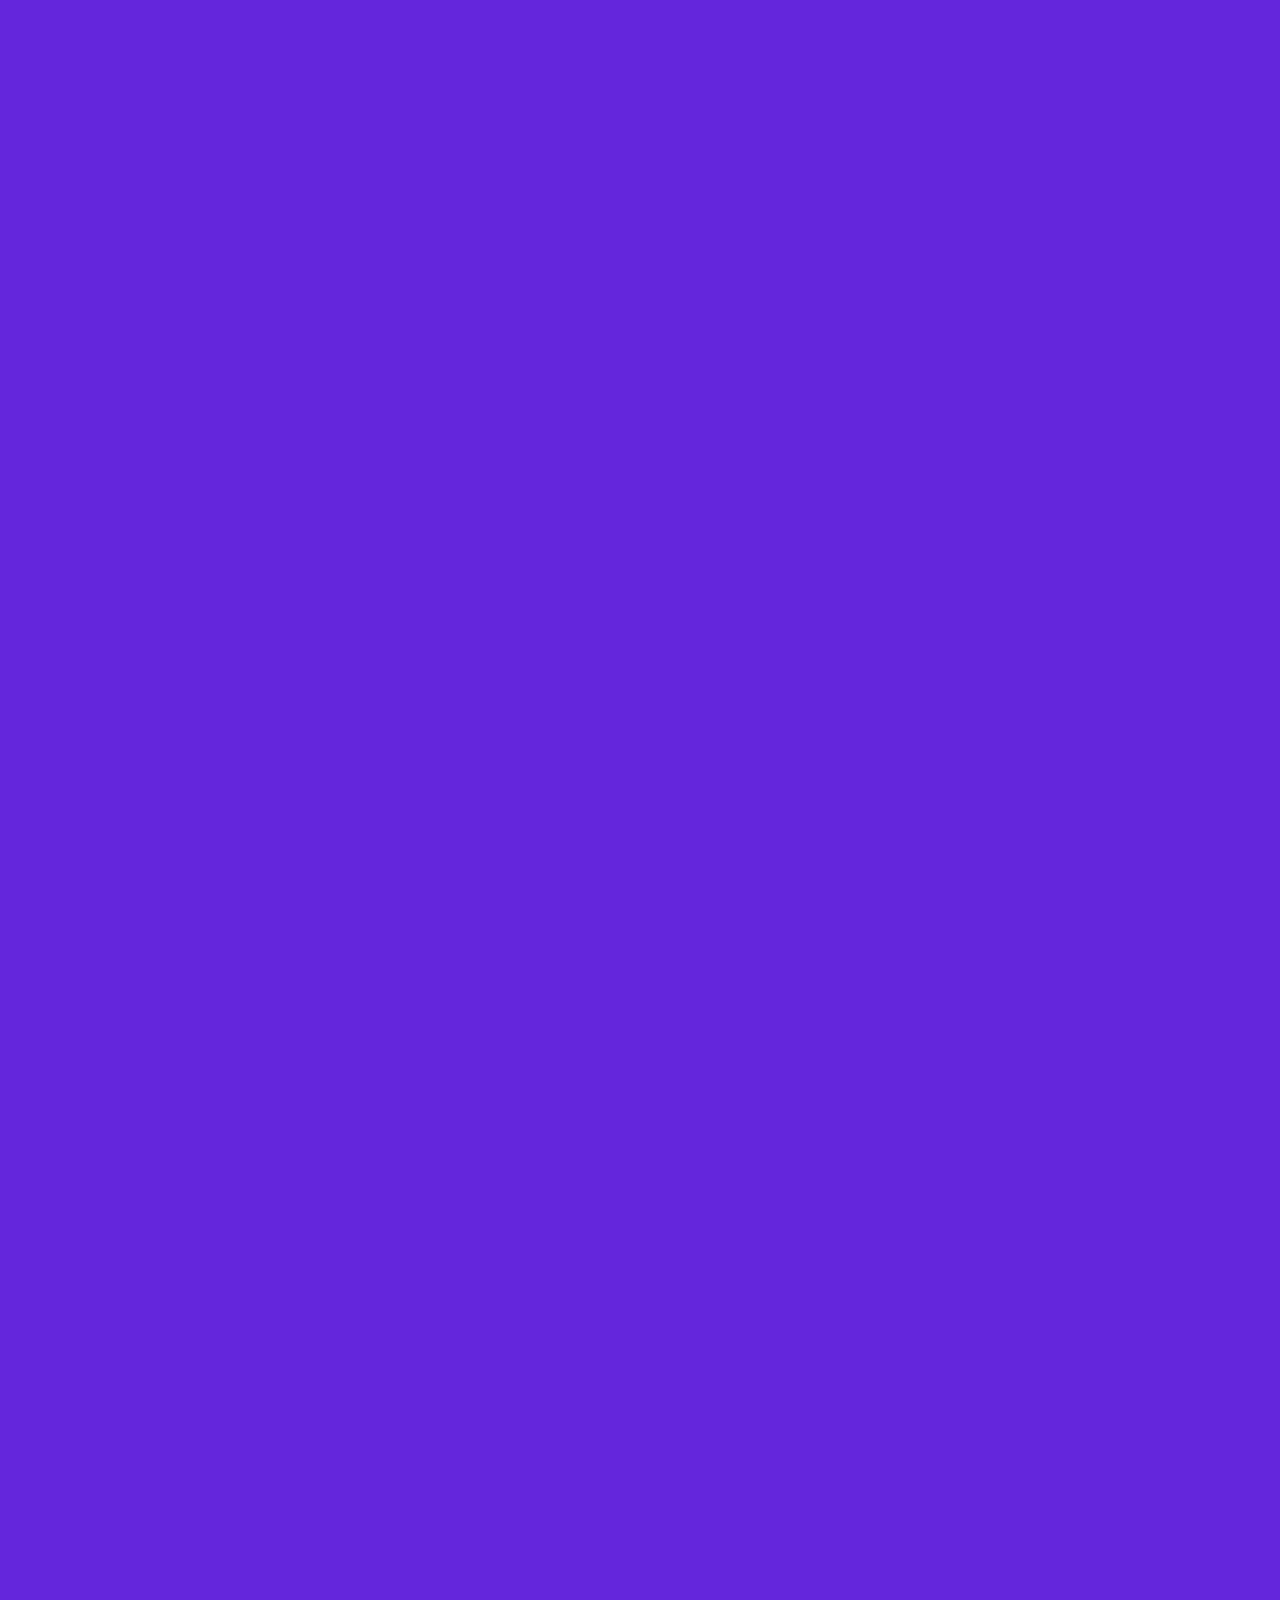
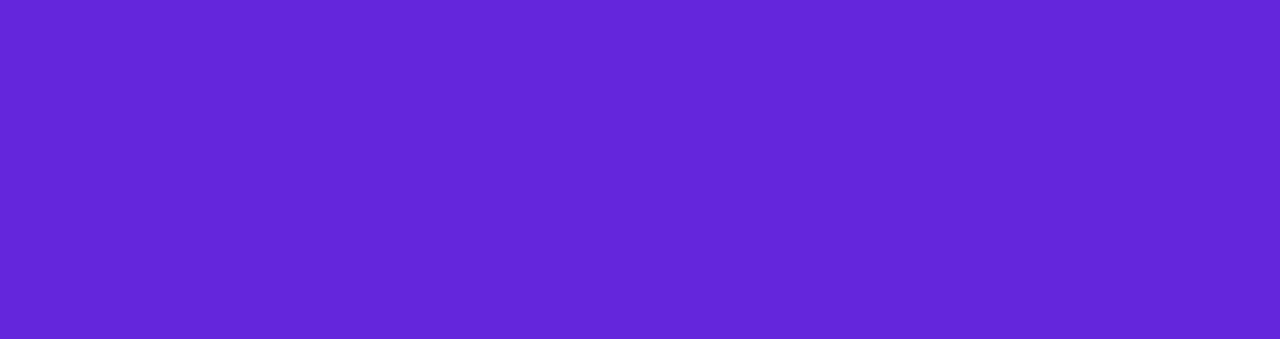
==== commit dd18aad1: "Menambahkan Halaman" ====
--- a/index.html
+++ b/index.html
@@ -35,11 +35,11 @@
                         <button class="menu-toggle"><span></span><span></span></button>
                         <nav class="header-menu">
                             <ul class="menu food-nav-menu">
-                                <li><a href="#home">Home</a></li>
+                                <li><a href="index.html">Home</a></li>
                                 <li><a href="#about">About Us</a></li>
                                 <li><a href="program.html">Program</a></li>
-                                <li><a href="#blog">Blog</a></li>
-                                <li><a href="#patnership">Patnership</a></li>
+                                <li><a href="blog.html">Blog</a></li>
+                                <li><a href="patnership.html">Patnership</a></li>
                             </ul>
                         </nav>
                         <div class="header-right">
@@ -102,7 +102,7 @@
                             <div class="row">
                                 <div class="col-lg-6">
                                     <div class="banner-text">
-                                        <h5 class="h5-title">
+                                        <h5 class="h1-title">
                                             About Us
                                         </h5>
                                         <div class="banner-btn mt-4">
--- a/style.css
+++ b/style.css
@@ -5,7 +5,7 @@
 body {
     font-family: 'Outfit', sans-serif;
     text-rendering: optimizeLegibility !important;
-    background: #f3f3f5;
+    background: #6426DC;
 }
 
 .body-fixed {
@@ -763,7 +763,7 @@
 }
 
 .h1-title {
-    font-size: 90px;
+    font-size: 70px;
     line-height: 108px;
     text-transform: capitalize;
     margin-bottom: 25px;
@@ -771,7 +771,7 @@
 }
 
 .h1-title span {
-    color: #6426DC;
+    color: #ffffff;
     background-image: linear-gradient(0deg, rgb(13 13 37 /8%), rgb(13 13 37 /8%));
     background-size: 100% 15px;
     background-position: 0 90%;
@@ -780,14 +780,11 @@
     transition: 0.8s cubic-bezier(0.22, 0.78, 0.45, 1.02);
 }
 
-h1,
-h2,
-h3,
-h4,
-h5,
-h6 {
-    color: #0d0d25;
-    font-family: 'Playfair Display', serif;
+.h2-title {
+    font-size: 90px;
+    line-height: 108px;
+    text-transform: capitalize;
+    margin-bottom: 25px;
     font-weight: 900;
     color: #30E3DF;
 }
@@ -1319,12 +1316,12 @@
 
 .swiper-button-prev:hover {
     box-shadow: inset 5px 5px 20px #d4d4d4, inset -5px -5px 20px #ffffff;
-    color: #fcbc30;
+    color: #30E3DF;
 }
 
 .swiper-button-next:hover {
     box-shadow: inset -5px 5px 20px #d4d4d4, inset 5px -5px 20px #ffffff;
-    color: #fcbc30;
+    color: #30E3DF;
 }
 
 .swiper-pagination {
@@ -1774,13 +1771,13 @@
 
 @media (max-width: 1399px) {
     .h1-title {
-        font-size: 80px;
-        line-height: 90px;
+        font-size: 60px;
+        line-height: 55px;
     }
 
     .h3-title {
-        font-size: 26px;
-        line-height: 36px;
+        font-size: 55px;
+        line-height: 55px;
     }
 
     .h4-title {
@@ -2273,6 +2270,7 @@
     background-color: #f8f9fa;
     padding: 20px;
     text-align: center;
+    margin-top: 60px;
 }
 
 .footer__container {
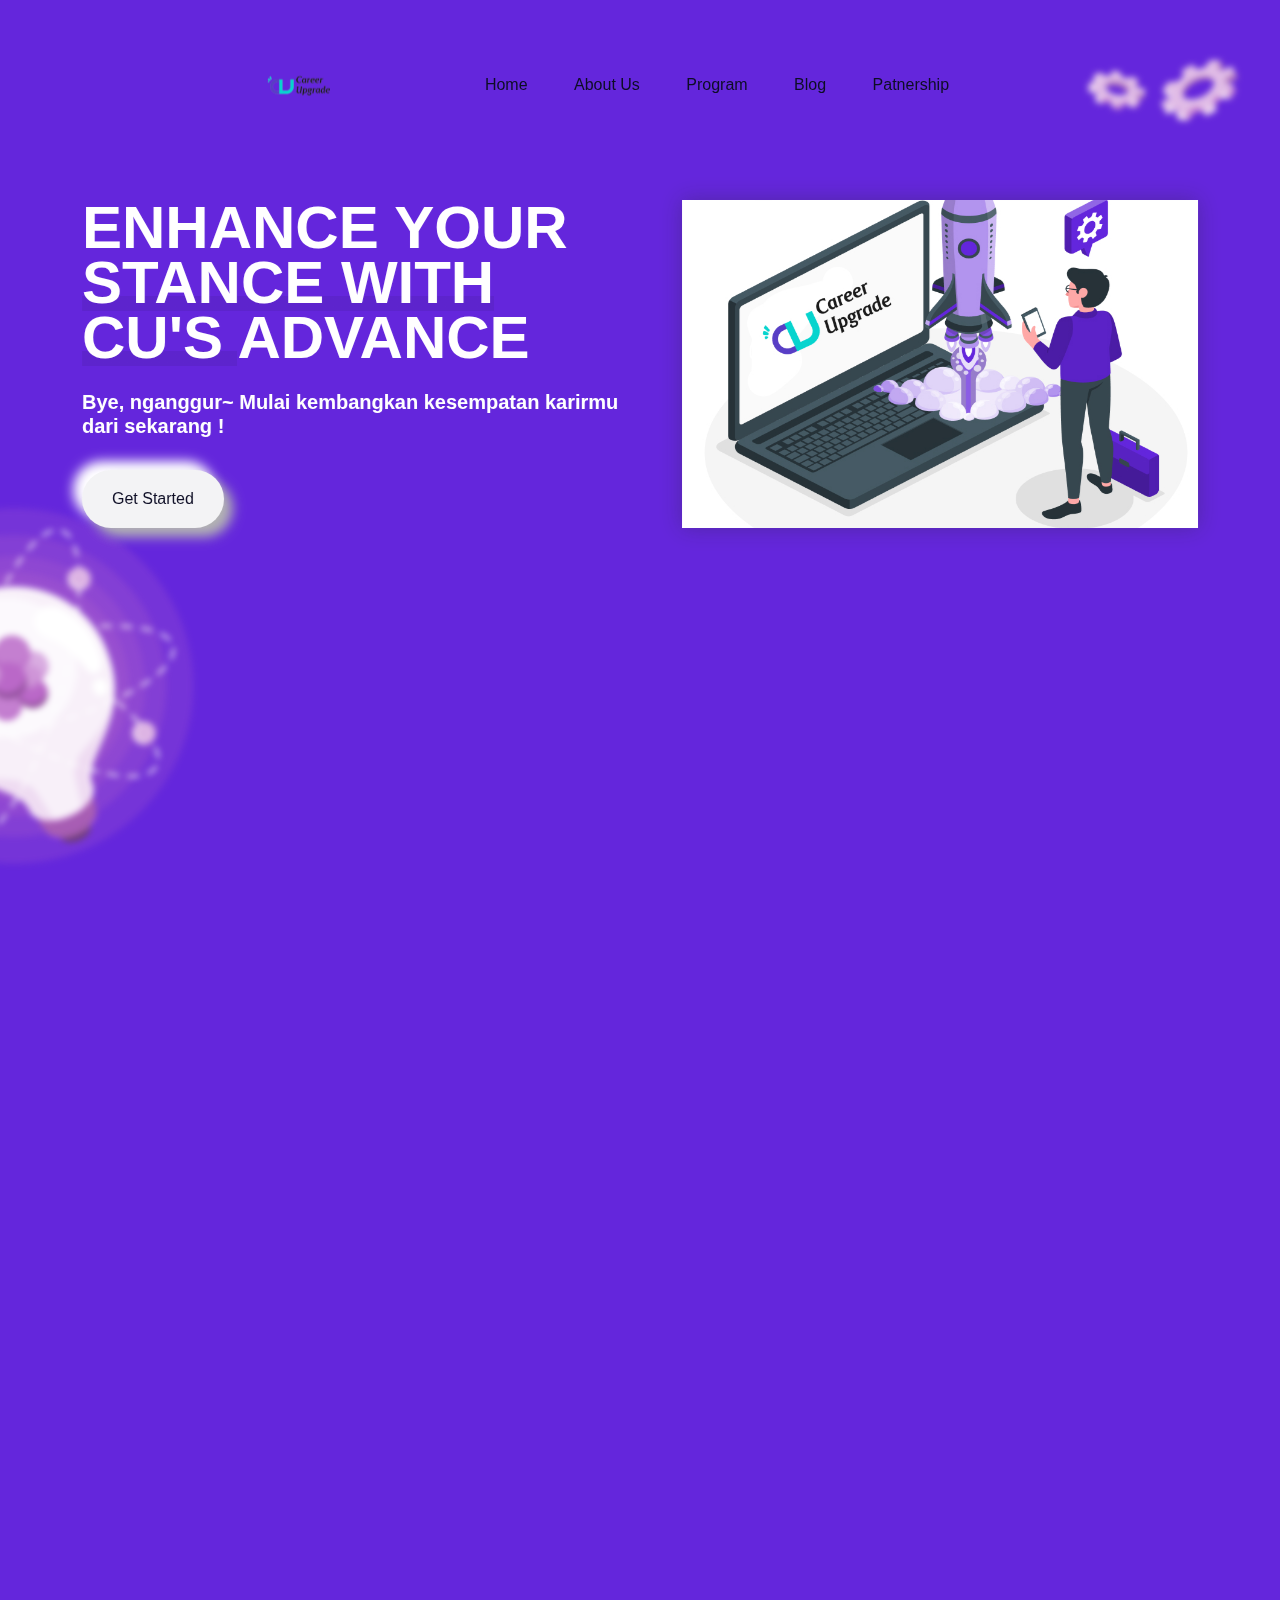
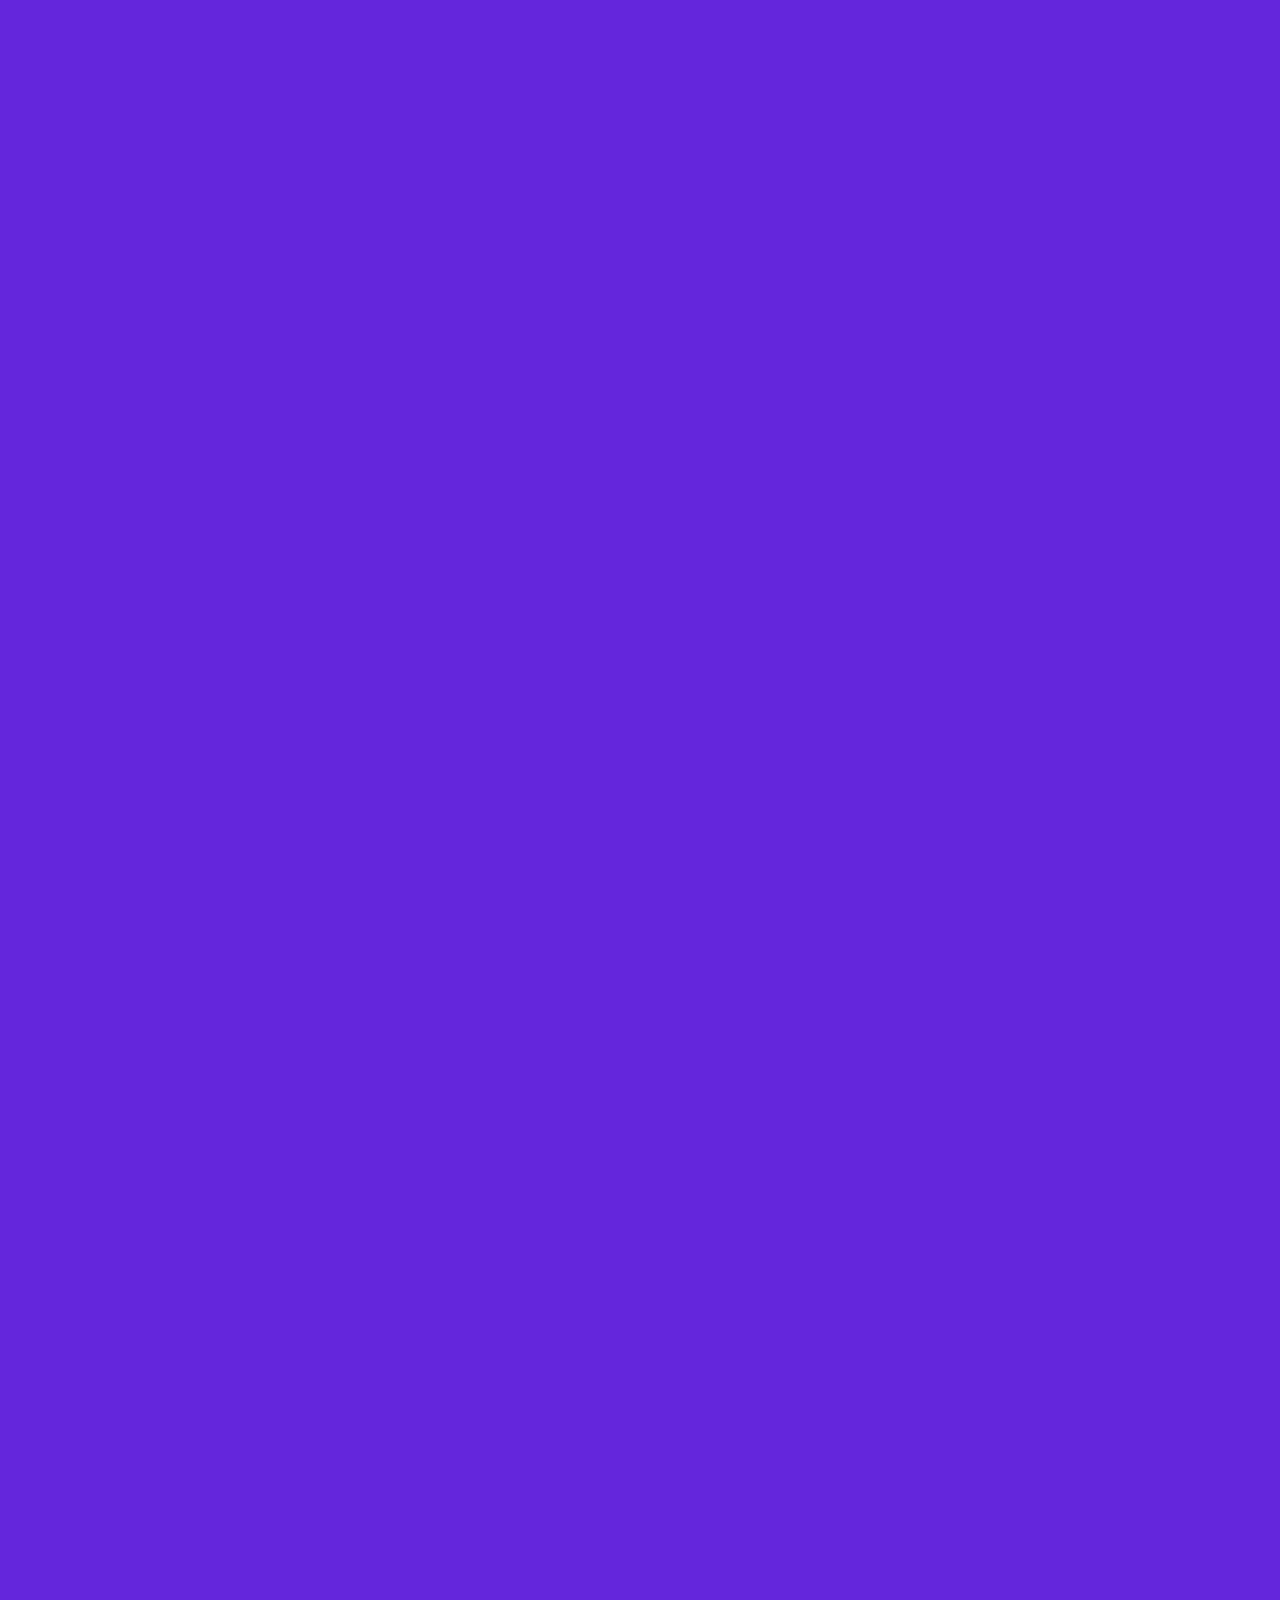
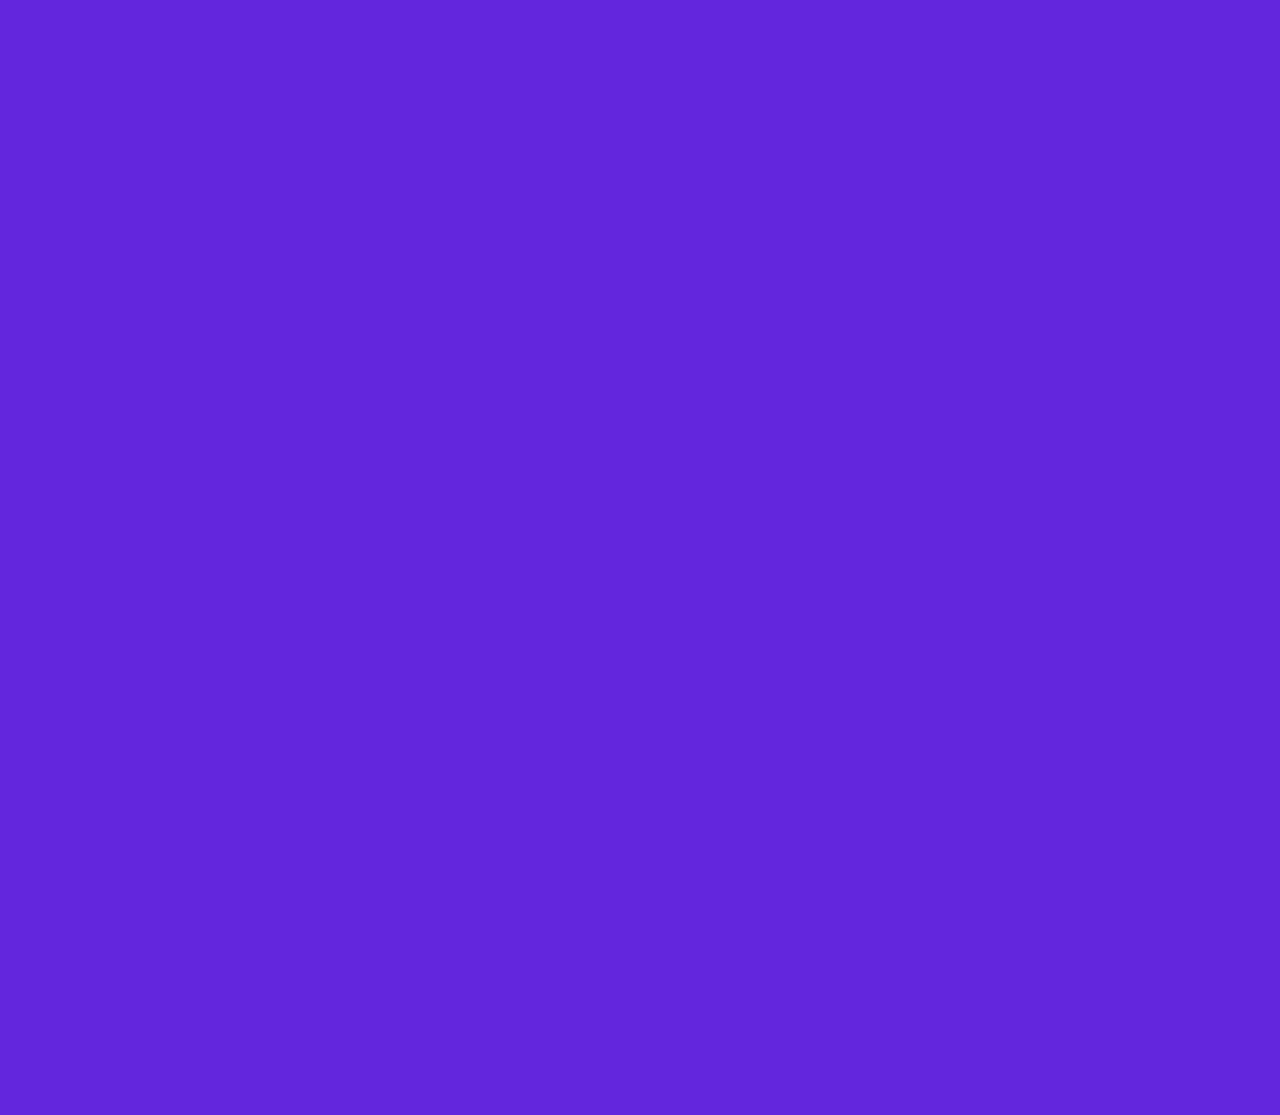
==== commit a4adebfa: "perbarui halaman blog dan halaman patnership" ====
--- a/index.html
+++ b/index.html
@@ -26,7 +26,7 @@
                 <div class="col-lg-2">
                     <div class="header-logo">
                         <a href="index.html">
-                            <img src="assets/images/logo-removebg-preview 1.svg" width="200" height="110" alt="Logo">
+                            <img src="assets/images/logo-removebg-preview 1.svg" width="200" height="110"  alt="Logo">
                         </a>
                     </div>
                 </div>
@@ -40,9 +40,9 @@
                                 <li><a href="program.html">Program</a></li>
                                 <li><a href="blog.html">Blog</a></li>
                                 <li><a href="patnership.html">Patnership</a></li>
-                            </ul>
+                            </ul>     
                         </nav>
-                        <div class="header-right">
+                        <div class="header-right">         
                         </div>
                     </div>
                 </div>
@@ -51,158 +51,130 @@
     </header>
     <!-- header ends  -->
 
-    <div id="viewport">
+    <div id="viewport"> 
         <div id="js-scroll-content">
             <main>
-                <section class="main-banner" id="home">
-                    <div class="js-parallax-scene">
-                        <div class="banner-shape-1 w-100" data-depth="0.30">
-                            <img src="assets/images/berry.png" alt="">
-                        </div>
-                        <div class="banner-shape-2 w-100" data-depth="0.25">
-                            <img src="assets/images/leaf.png" alt="">
-                        </div>
-                    </div>
-                    <div class="sec-wp">
-                        <div class="container">
-                            <div class="row">
-                                <div class="col-lg-6">
-                                    <div class="banner-text">
-                                        <h1 class="h1-title">
-                                            ENHANCE YOUR
-                                            <span>STANCE WITH CU'S </span>
-                                            ADVANCE
-                                        </h1>
-                                        <div class="banner-btn mt-4">
-                                            <h5>Bye, nganggur~
-                                                Mulai kembangkan kesempatan karirmu dari sekarang !</h5>
+            <section class="main-banner" id="home">
+                <div class="js-parallax-scene">
+                    <div class="banner-shape-1 w-100" data-depth="0.30">
+                        <img src="assets/images/berry.png" alt="">
+                    </div>
+                    <div class="banner-shape-2 w-100" data-depth="0.25">
+                        <img src="assets/images/leaf.png" alt="">
+                    </div>
+                </div>
+                <div class="sec-wp">
+                    <div class="container">
+                        <div class="row">
+                            <div class="col-lg-6">
+                                <div class="banner-text">
+                                    <h1 class="h1-title">
+                                        ENHANCE YOUR 
+                                        <span>STANCE WITH CU'S </span>
+                                        ADVANCE
+                                    </h1>
+                                    <div class="banner-btn mt-4">
+                                        <h5>Bye, nganggur~
+                                            Mulai kembangkan kesempatan karirmu dari sekarang !</h5>
+                                    </div>
+                                    <div class="banner-btn mt-4">
+                                        <a href="#" class="sec-btn">Get Started</a>
+                                    </div>
+                                </div>
+                            </div>
+                            <div class="col-lg-6">
+                                <div class="banner-img-wp">
+                                    <div class="banner-img" style="background-image: url(assets/images/main-b.jpg);">
+                                    </div>
+                                </div>
+                                <div class="banner-img-text mt-4 m-auto">              
+                                </div>
+                            </div>
+                        </div>
+                    </div>
+                </div>
+            </section>
+
+            <section class="about-sec section" id="about">
+                <div class="sec-wp">
+                    <div class="container">
+                        <div class="row">
+                            <div class="col-lg-6">
+                                <div class="banner-text">
+                                    <h5 class="h5-title">
+                                        About Us   
+                                    </h5>
+                                    <div class="banner-btn mt-4">
+                                        <img src="assets/images/Collab-amico 1.svg" alt="" srcset="">
+                                        <div class="about-desc">
+                                            <h5>
+                                                Career Upgrade atau CU adalah sebuah Start-Up yang menyediakan <br>platform pengembangan skill persiapan karir untuk calon profesional <br> dan meningkatkan koneksi antara perusahaan dalam mencari pekerja profesional.
+                                            </h5>
+                                            <p>
+                                                Career Upgrade tercipta dari ruang kamar salah satu pendirinya, Asna Salsabila, dengan keyakinan bahwa setiap individu memiliki potensi besar untuk sukses. Namun, banyak dari <br> mereka yang tidak memiliki cukup ruang untuk mengasah keterampilan dan memasuki dunia profesional. Keterbatasan ini mengakibatkan potensi ekonomi yang seharusnya meningkat justru menurun karena kurangnya akses ke sumber daya profesional. Itulah sebabnya, Career Upgrade hadir agar Upgraders bisa mendapatkan informasi pengembangan diri, membangun CV, dan mendapatkan pekerjaan yang baik di masa depan.
+                                            </p>
                                         </div>
-                                        <div class="banner-btn mt-4">
-                                            <a href="#" class="sec-btn">Get Started</a>
+                                    </div>
+                                </div>
+                            </div>
+                        </div>
+                    </div>
+                </div>
+            </section>
+
+            <section class="about-sec section" id="about">
+                <div class="sec-wp">
+                    <div class="container">
+                        <div class="row">
+                            <div class="col-lg-6">
+                                <div class="banner-text">
+                                    <h1 class="h1-title">
+                                        Teams   
+                                    </h1>
+                                    <div class="banner-btn mt-4">
+                                        <img src="assets/images/Collab-amico 1.svg" alt="" srcset="">
+                                        <div class="about-desc">
+                                            <h5>
+                                                Career Upgrade atau CU adalah sebuah Start-Up yang menyediakan platform pengembangan skill persiapan karir untuk calon profesional <br> dan meningkatkan koneksi antara perusahaan dalam mencari pekerja profesional.
+                                            </h5>
+                                            <p>
+                                                Career Upgrade tercipta dari ruang kamar salah satu pendirinya, Asna Salsabila, dengan keyakinan bahwa setiap individu memiliki potensi besar untuk sukses. Namun, banyak dari <br>  mereka yang tidak memiliki cukup ruang untuk mengasah keterampilan dan memasuki dunia profesional. Keterbatasan ini mengakibatkan potensi ekonomi yang seharusnya meningkat justru menurun karena kurangnya akses ke sumber daya profesional. Itulah sebabnya, Career Upgrade hadir agar Upgraders bisa mendapatkan informasi pengembangan diri, membangun CV, dan mendapatkan pekerjaan yang baik di masa depan.
+                                            </p>
                                         </div>
                                     </div>
                                 </div>
-                                <div class="col-lg-6">
-                                    <div class="banner-img-wp">
-                                        <div class="banner-img"
-                                            style="background-image: url(assets/images/main-b.jpg);">
-                                        </div>
-                                    </div>
-                                    <div class="banner-img-text mt-4 m-auto">
-                                    </div>
-                                </div>
-                            </div>
-                        </div>
-                    </div>
-                </section>
-
-                <section class="about-sec section" id="about">
-                    <div class="sec-wp">
-                        <div class="container">
-                            <div class="row">
-                                <div class="col-lg-6">
-                                    <div class="banner-text">
-                                        <h5 class="h1-title">
-                                            About Us
-                                        </h5>
-                                        <div class="banner-btn mt-4">
-                                            <img src="assets/images/Collab-amico 1.svg" alt="" srcset="">
-                                            <div class="about-desc">
-                                                <h5>
-                                                    Career Upgrade atau CU adalah sebuah Start-Up yang menyediakan
-                                                    platform pengembangan skill persiapan karir untuk calon profesional
-                                                    dan meningkatkan koneksi antara perusahaan dalam mencari pekerja
-                                                    profesional.
-                                                </h5>
-                                                <p>
-                                                    Career Upgrade tercipta dari ruang kamar salah satu pendirinya, Asna
-                                                    Salsabila, dengan keyakinan bahwa setiap individu memiliki potensi
-                                                    besar untuk sukses. Namun, banyak dari mereka yang tidak memiliki
-                                                    cukup ruang untuk mengasah keterampilan dan memasuki dunia
-                                                    profesional. Keterbatasan ini mengakibatkan potensi ekonomi yang
-                                                    seharusnya meningkat justru menurun karena kurangnya akses ke sumber
-                                                    daya profesional. Itulah sebabnya, Career Upgrade hadir agar
-                                                    Upgraders bisa mendapatkan informasi pengembangan diri, membangun
-                                                    CV, dan mendapatkan pekerjaan yang baik di masa depan.
-                                                </p>
-                                            </div>
-                                        </div>
-                                    </div>
-                                </div>
-                            </div>
-                        </div>
-                    </div>
-                </section>
-
-                <section class="teams-section" id="teams">
-                    <div class="sec-wp">
-                        <div class="container">
-                            <div class="row">
-                                <div class="col-lg-6">
-                                    <div class="banner-text">
-                                        <h1 class="h1-title">
-                                            Teams
-                                        </h1>
-
-                                        <div class="banner-btn mt-4">
-                                            <!-- <img src="assets/images/Collab-amico 1.svg" alt="" srcset=""> -->
-                                            <div class="about-desc">
-                                                <h2 class="h4-title teams-title">Meet Our <br>#CarrierUpgrade Squad
-                                                </h2>
-                                                <div class="container">
-                                                    <div class="container-line1">
-                                                        <div class="profile-card card1">
-                                                            <img src="assets/images/member-teams.png"
-                                                                alt="Profile Picture">
-                                                            <div class="team-desc">
-                                                                <h2>Anita Rizqi Nurmawati</h2>
-                                                                <p>Lorem ipsum dolor sit amet, consectetur adipiscing
-                                                                    elit, sed do eiusmod tempor incididunt ut
-                                                                    labore et dolore magna aliqua.</p>
-                                                                <div class="social-icons">
-                                                                    <a href="#"><i class="fa fa-instagram"
-                                                                            aria-hidden="true"></i></a>
-                                                                    <a href="#"><i class="fa fa-twitter"
-                                                                            aria-hidden="true"></i></a>
-                                                                    <a href="#" class="fa fa-linkedin"></a>
-                                                                </div>
-                                                            </div>
-                                                        </div>
-                                                        <img src="assets/images/Vector 2.svg" alt="" class="line1"
-                                                            srcset="">
-                                                    </div>
-
-                                                    <div class="container-line2">
-                                                        <img src="assets/images/Vector 3.svg" class="line2" alt=""
-                                                            srcset="">
-                                                        <div class="profile-card card2">
-                                                            <img src="assets/images/member-teams.png"
-                                                                alt="Profile Picture">
-                                                            <div class="team-desc">
-                                                                <h2>Anita Rizqi Nurmawati</h2>
-                                                                <p>Lorem ipsum dolor sit amet, consectetur adipiscing
-                                                                    elit, sed do eiusmod tempor incididunt ut
-                                                                    labore et dolore magna aliqua.</p>
-                                                                <div class="social-icons">
-                                                                    <a href="#"><i class="fa fa-instagram"
-                                                                            aria-hidden="true"></i></a>
-                                                                    <a href="#"><i class="fa fa-twitter"
-                                                                            aria-hidden="true"></i></a>
-                                                                    <a href="#" class="fa fa-linkedin"></a>
-                                                                </div>
-                                                            </div>
-                                                        </div>
-                                                    </div>
-
-                                                    <div class="profile-card card3">
-                                                        <img src="assets/images/member-teams.png" alt="Profile Picture">
+                            </div>
+                        </div>
+                    </div>
+                </div>
+            </section>
+
+      
+            <section class="teams-section" id="teams">
+                <div class="sec-wp">
+                    <div class="container">
+                        <div class="row">
+                            <div class="col-lg-6">
+                                <div class="banner-text">
+                                    <h1 class="h1-title">
+                                        Teams
+                                    </h1>
+
+                                    <div class="banner-btn mt-4">
+                                        <!-- <img src="assets/images/Collab-amico 1.svg" alt="" srcset=""> -->
+                                        <div class="about-desc">
+                                            <h2 class="h4-title teams-title">Meet Our <br>#CarrierUpgrade Squad
+                                            </h2>
+                                            <div class="container">
+                                                <div class="container-line1">
+                                                    <div class="profile-card card1">
+                                                        <img src="assets/images/tim/asna.jpg"
+                                                            alt="Profile Picture">
                                                         <div class="team-desc">
-                                                            <h2>Anita Rizqi Nurmawati</h2>
-                                                            <p>Lorem ipsum dolor sit amet, consectetur adipiscing
-                                                                elit, sed do eiusmod tempor incididunt ut
-                                                                labore et dolore magna aliqua.</p>
+                                                            <p class="h4-title"><span>Asna Salsabila</span></p>
+                                                            <p>Founder-CEO <br> Chief Executive Officer</p>
                                                             <div class="social-icons">
-                                                                <a href="#"><i class="fa fa-instagram"
+                                                                <a href="https://www.instagram.com/asnaslb_86?igsh=MWo3aGxuNmJ0cmRmaA%3D%3D&utm_source=qr"><i class="fa fa-instagram"
                                                                         aria-hidden="true"></i></a>
                                                                 <a href="#"><i class="fa fa-twitter"
                                                                         aria-hidden="true"></i></a>
@@ -210,6 +182,43 @@
                                                             </div>
                                                         </div>
                                                     </div>
+                                                    <img src="assets/images/Vector 2.svg" alt="" class="line1"
+                                                        srcset="">
+                                                </div>
+
+                                                <div class="container-line2">
+                                                    <img src="assets/images/Vector 3.svg" class="line2" alt=""
+                                                        srcset="">
+                                                    <div class="profile-card card2">
+                                                        <img src="assets/images/tim/hanina.jpg"
+                                                            alt="Profile Picture">
+                                                        <div class="team-desc">
+                                                            <p class="h4-title"><span>Hanina</span></p>
+                                                            <p>COO <BR>Chief Operating Officer</p>
+                                                            <div class="social-icons">
+                                                                <a href="https://www.instagram.com/haninahasan?igsh=c3I5eHMzcWJ1cGph"><i class="fa fa-instagram"
+                                                                        aria-hidden="true"></i></a>
+                                                                <a href="#"><i class="fa fa-twitter"
+                                                                        aria-hidden="true"></i></a>
+                                                                <a href="#" class="fa fa-linkedin"></a>
+                                                            </div>
+                                                        </div>
+                                                    </div>
+                                                </div>
+
+                                                <div class="profile-card card3">
+                                                    <img src="assets/images/gue.jpg" alt="Profile Picture">
+                                                    <div class="team-desc">
+                                                        <p class="h4-title"><span>Chusnia Dzurriati</span></p>
+                                                        <p>CTO <BR> Chief Technology Officer</p>
+                                                        <div class="social-icons">
+                                                            <a href="https://www.instagram.com/niaaadztt?igsh=MXZxeG14bWcyejh6Yw=="><i class="fa fa-instagram"
+                                                                    aria-hidden="true"></i></a>
+                                                            <a href="#"><i class="fa fa-twitter"
+                                                                    aria-hidden="true"></i></a>
+                                                            <a href="#" class="fa fa-linkedin"></a>
+                                                        </div>
+                                                    </div>
                                                 </div>
                                             </div>
                                         </div>
@@ -218,46 +227,46 @@
                             </div>
                         </div>
                     </div>
-                </section>
-
-                <section class="service-section" id="teams">
-                    <div class="sec-wp">
-                        <div class="container">
-                            <div class="row">
-                                <div class="col-lg-6">
-                                    <div class="banner-text">
-                                        <h1 class="h1-title">
-
-                                        </h1>
-
-                                        <div class="banner-btn mt-4">
-                                            <!-- <img src="assets/images/Collab-amico 1.svg" alt="" srcset=""> -->
-                                            <div class="about-desc">
-                                                <h1 class="service-h1-title box-service">Core Value Career Upgrade<br>
-                                                    CU on “TOP”</h1>
-                                                <div class="container">
-                                                    <div class="service-list">
-                                                        <div class="service-card">
-                                                            <h3>Transformation</h3>
-                                                            <p>Mendorong transformasi dan perubahan positif dalam karier
-                                                                dan kehidupan profesional.</p>
-                                                        </div>
-
-                                                        <div class="service-card">
-                                                            <h3>Outcomes</h3>
-                                                            <p>Berfokus pada hasil akhir yang diinginkan, yaitu membantu
-                                                                pengguna mencapai tujuan karier mereka dan
-                                                                menghasilkan dampak positif dalam kehidupan profesional
-                                                                mereka.</p>
-                                                        </div>
-
-                                                        <div class="service-card">
-                                                            <h3>Profesionalis</h3>
-                                                            <p>Mengutamakan profesionalisme dalam layanan, interaksi,
-                                                                dan pendekatan terhadap pengguna dan mitra
-                                                                perusahaan.
-                                                            </p>
-                                                        </div>
+                </div>
+            </section>
+
+            <section class="service-section" id="teams">
+                <div class="sec-wp">
+                    <div class="container">
+                        <div class="row">
+                            <div class="col-lg-6">
+                                <div class="banner-text">
+                                    <h1 class="h1-title">
+
+                                    </h1>
+
+                                    <div class="banner-btn mt-4">
+                                        <!-- <img src="assets/images/Collab-amico 1.svg" alt="" srcset=""> -->
+                                        <div class="about-desc">
+                                            <h1 class="service-h1-title box-service">Core Value Career Upgrade<br>
+                                                CU on “TOP”</h1>
+                                            <div class="container">
+                                                <div class="service-list">
+                                                    <div class="service-card">
+                                                        <h3>Transformation</h3>
+                                                        <p>Mendorong transformasi dan perubahan positif dalam karier
+                                                            dan kehidupan profesional.</p>
+                                                    </div>
+
+                                                    <div class="service-card">
+                                                        <h3>Outcomes</h3>
+                                                        <p>Berfokus pada hasil akhir yang diinginkan, yaitu membantu
+                                                            pengguna mencapai tujuan karier mereka dan
+                                                            menghasilkan dampak positif dalam kehidupan profesional
+                                                            mereka.</p>
+                                                    </div>
+
+                                                    <div class="service-card">
+                                                        <h3>Profesionalis</h3>
+                                                        <p>Mengutamakan profesionalisme dalam layanan, interaksi,
+                                                            dan pendekatan terhadap pengguna dan mitra
+                                                            perusahaan.
+                                                        </p>
                                                     </div>
                                                 </div>
                                             </div>
@@ -267,25 +276,28 @@
                             </div>
                         </div>
                     </div>
-                </section>
+                </div>
+            </section>
+        </main>
+
             </main>
 
             <footer>
                 <div class="footer__container">
-                    <div class="footer__logo">
-                        <img src="logo.png" alt="Logo Aplikasi">
-                    </div>
-                    <div class="footer__social">
-                        <a href="#" class="footer__social-link"><i class="fab fa-instagram"></i></a>
-                        <a href="#" class="footer__social-link"><i class="fab fa-tiktok"></i></a>
-                        <a href="#" class="footer__social-link"><i class="fab fa-youtube"></i></a>
-                    </div>
+                  <div class="footer__logo">
+                    <img src="logo.png" alt="Logo Aplikasi">
+                  </div>
+                  <div class="footer__social">
+                    <a href="#" class="footer__social-link"><i class="fab fa-instagram"></i></a>
+                    <a href="#" class="footer__social-link"><i class="fab fa-tiktok"></i></a>
+                    <a href="#" class="footer__social-link"><i class="fab fa-youtube"></i></a>
+                  </div>
                 </div>
                 <p>© 2024 Carrier Upgrade</p>
-            </footer>
-
-        </div>
-    </div>
+              </footer>
+              
+</div>
+</div>
 
     <!-- jquery  -->
     <script src="assets/js/jquery-3.5.1.min.js"></script>
--- a/style.css
+++ b/style.css
@@ -16,8 +16,7 @@
     left: auto;
 }
 
-body,
-html {
+body, html {
     overflow-x: hidden;
 }
 
@@ -33,7 +32,6 @@
     top: 0;
     left: 0;
     width: 100%;
-    height: 7vw;
     z-index: 99;
     transition: 0.5s;
     border-bottom: 1px solid transparent;
@@ -68,8 +66,7 @@
     margin-right: 0;
 }
 
-.main-navigation .menu li:hover>ul,
-.main-navigation .menu li.focus>ul {
+.main-navigation .menu li:hover>ul, .main-navigation .menu li.focus>ul {
     opacity: 1;
     margin-top: 6px;
     visibility: visible;
@@ -91,8 +88,7 @@
     width: 200px;
 }
 
-.main-navigation .menu li:hover>ul,
-.main-navigation .menu li.focus>ul {
+.main-navigation .menu li:hover>ul, .main-navigation .menu li.focus>ul {
     left: auto;
 }
 
@@ -109,9 +105,7 @@
     border-radius: 30px;
 }
 
-.main-navigation .menu li a:hover,
-.main-navigation .menu li .active-menu,
-.main-navigation .menu .sub-menu li .active-sub-menu {
+.main-navigation .menu li a:hover, .main-navigation .menu li .active-menu, .main-navigation .menu .sub-menu li .active-sub-menu {
     color: #ff8243;
     background: #ffffff;
     box-shadow: inset 8px 8px 12px #e2e2e2, inset -8px -8px 12px #ffffff;
@@ -122,7 +116,7 @@
     display: flex;
     flex-wrap: wrap;
     align-items: center;
-
+    
 }
 
 .header-btn {
@@ -212,25 +206,24 @@
     color: #ff8243;
 }
 
-/* About Us */
 .banner-btn {
     display: flex;
     flex-direction: row;
 }
 
 .about-desc h5 {
-    width: 52vw;
-    margin: 2rem 0;
-    padding: 0.5rem;
-    justify-content: center;
-    align-items: center;
+ width: 52vw;
+ margin: 2rem 0;
+ padding: 0.5rem;
+ justify-content: center;
+ align-items: center;
 }
 
 @media screen and (max-width: 992px) {
     .banner-btn {
-        display: grid;
-        grid-template-columns: 1fr;
-        gap: 20px;
+    display: grid;
+    grid-template-columns: 1fr;
+    gap: 20px;
     }
 
     .banner-btn img {
@@ -244,162 +237,6 @@
 
 .about-desc p {
     padding: 0.5rem;
-}
-
-/* Teams */
-.teams-section {
-    margin: auto 170px;
-}
-
-.teams-title {
-    margin-left: 0px;
-    padding: 10px;
-    text-align: center;
-}
-
-.container {
-    display: flex;
-    flex-direction: column;
-    align-items: center;
-    justify-content: center;
-}
-
-.container-line1 {
-    display: flex;
-    align-items: center;
-    margin-right: 30px;
-}
-
-.container-line2 {
-    display: flex;
-    align-items: center;
-    margin-left: 70px;
-}
-
-.profile-card {
-    display: flex;
-    flex-direction: row;
-    background-color: #e3bf30;
-    border: 1px solid #000000;
-    padding: 0;
-    margin: 20px;
-    width: 1000px;
-    height: 200px;
-    border-radius: 5px;
-    box-shadow: 0 4px 8px 0 rgba(0, 0, 0, 0.2);
-}
-
-.profile-card img {
-    width: 30%;
-    height: auto;
-    object-position: center;
-    object-fit: cover;
-    border-radius: 5px 0 0 5px;
-}
-
-.team-desc {
-    display: flex;
-    flex-direction: column;
-    justify-content: center;
-    padding: 15px;
-}
-
-.team-desc h2 {
-    font-size: 1.85rem;
-}
-
-.team-desc p {
-    padding: 2.5px;
-}
-
-.social-icons {
-    margin-top: 15px;
-    font-size: 1.3rem;
-    text-decoration: none;
-}
-
-.social-icons a {
-    margin-right: 10px;
-    text-decoration: none;
-    color: black;
-}
-
-.card1 {
-    margin-right: 0;
-}
-
-.card2 {
-    margin-left: 0;
-}
-
-.card3 {
-    margin-right: 200px;
-    width: 850px;
-}
-
-.card3 img {
-    width: 25%;
-}
-
-.line1,
-.line2 {
-    margin-bottom: -90px;
-    width: auto;
-    height: 220px;
-}
-
-/* service-section */
-.service-section {
-    display: flex;
-    flex-direction: column;
-    align-items: center;
-    justify-content: center;
-    margin-top: 60px;
-}
-
-.service-h1-title {
-    text-align: center;
-    margin-top: 20px;
-    padding: 10px;
-    font-size: 3rem;
-    color: #000;
-}
-
-.box-service {
-    background-color: rgba(255, 255, 255, 1);
-    width: auto;
-    height: 307px;
-    border-radius: 10px;
-}
-
-.service-list {
-    display: inline-flex;
-    margin-top: -150px;
-}
-
-.service-card {
-    background-color: rgba(104, 119, 200, 1);
-    display: flex;
-    flex-direction: column;
-    align-items: center;
-    width: 300px;
-    height: auto;
-    margin: 20px;
-    padding: 20px;
-    gap: 30px;
-    border-radius: 10px;
-    box-shadow: 0px 4px 12px 0px rgba(0, 0, 0, 0.25);
-    color: #DCECF3;
-}
-
-.service-card h3 {
-    font-size: 2rem;
-}
-
-.service-card p {
-    font-size: 1.25rem;
-    line-height: 2rem;
-    text-align: center;
 }
 
 @media screen and (min-width: 992px) {
@@ -418,11 +255,7 @@
     .container {
         max-width: 1400px;
     }
-
-    p,
-    body,
-    button,
-    input {
+    p, body, button, input {
         font-size: 18px;
         line-height: 32px;
     }
@@ -432,7 +265,6 @@
     .header-right {
         margin-left: 20px;
     }
-
     .main-navigation .menu li {
         margin: 0 3px;
     }
@@ -442,20 +274,16 @@
     .header-btn {
         margin-left: 10px;
     }
-
     .header-right {
         margin-left: 10px;
     }
-
     .main-navigation .menu li {
         margin: 0;
     }
-
     .main-navigation .menu li a {
         padding: 4px 15px;
         font-size: 15px;
     }
-
     .header-search-form .form-input {
         width: 170px;
     }
@@ -466,27 +294,23 @@
         padding-top: 85px;
         padding-bottom: 85px;
     }
-
     .for-des {
         display: none !important;
     }
-
     .for-mob {
         display: block !important;
     }
-
     .site-header .container {
         max-width: 100%;
         padding: 0;
         height: 100%;
     }
-
     .site-header .container .row {
         margin: 0;
         height: 100%;
-
-    }
-
+        
+    }
+    
     .site-header .container .row .col-lg-2 {
         width: auto;
         padding: 0;
@@ -498,7 +322,6 @@
         display: flex;
         align-items: center;
     }
-
     .menu-toggle {
         position: absolute;
         top: 50%;
@@ -514,7 +337,6 @@
         border-radius: 10px;
         padding: 0 8px;
     }
-
     .menu-toggle span {
         display: block;
         width: 100%;
@@ -525,30 +347,24 @@
         border-radius: 5px;
         position: relative;
     }
-
     .menu-toggle span:last-child {
         margin: 0;
     }
-
     .toggled .menu-toggle span:nth-child(1) {
         transform: rotate(45deg);
         top: 5px;
     }
-
     .toggled .menu-toggle span:nth-child(2) {
         transform: rotate(-45deg);
         top: -4px;
     }
-
     .toggled .menu-toggle span:nth-child(3) {
         opacity: 0;
         height: 0;
     }
-
     .toggled .header-menu {
         transform: translateY(0);
     }
-
     .header-menu {
         height: 100vh;
         position: absolute;
@@ -565,85 +381,66 @@
         background-position: center;
         background-color: #f3f3f5;
     }
-
     .main-navigation .menu li {
         display: block;
         float: none;
         margin: 0;
         margin-bottom: max(20px, 4vh);
     }
-
     .main-navigation .menu li a {
         display: inline-block;
         font-size: max(16px, 2vh);
     }
-
     .main-navigation .menu .sub-menu {
         max-width: 220px;
         opacity: 1;
         visibility: visible;
         display: none;
     }
-
     .main-navigation .menu .sub-menu li {
         margin-bottom: 5px;
     }
-
     .main-navigation .menu li:last-child {
         margin: 0;
     }
-
     .main-navigation .menu .sub-menu li a {
         color: #ff8243;
     }
-
     .header-btn.header-cart {
         display: none;
     }
-
     .header-btn {
         margin: 0;
         margin-right: 70px;
     }
-
     .site-header {
         padding: 20px 0;
         box-shadow: 0px 10px 55px #d4d4d4;
     }
-
-    .site-header.sticky_head,
-    .site-header {
+    .site-header.sticky_head, .site-header {
         background: rgb(255 255 255 / 90%);
     }
-
     body {
         height: auto !important;
     }
 }
 
 @media (max-width: 575px) {
-
-    .container,
-    .container-fluid {
+    .container, .container-fluid {
         padding: 0 30px;
     }
 }
 
 @media (max-width: 400px) {
-
-    .container,
-    .container-fluid {
+    .container, .container-fluid {
         padding: 0 15px;
     }
-
     .header-btn {
         margin-right: 56px;
     }
-
     .menu-toggle {
         right: 15px;
     }
-
     .site-header .container .row .col-lg-2 {
         left: 15px;
     }
@@ -662,7 +459,6 @@
         bottom: 0;
         right: 0;
     }
-
     #js-scroll-content {
         position: absolute;
         overflow: hidden;
@@ -711,15 +507,12 @@
     0% {
         border-radius: 48% 52% 57% 43% / 34% 44% 56% 66%;
     }
-
     25% {
         border-radius: 62% 38% 64% 36% / 34% 55% 45% 66%;
     }
-
     50% {
         border-radius: 43% 57% 51% 49% / 33% 42% 58% 67%;
     }
-
     100% {
         border-radius: 40% 60% 43% 57% / 52% 32% 68% 48%;
     }
@@ -799,6 +592,7 @@
     transition: 0.8s cubic-bezier(0.22, 0.78, 0.45, 1.02);
 }
 
+
 .h3-title {
     font-size: 70px;
     line-height: 108px;
@@ -819,12 +613,35 @@
     transition: 0.8s cubic-bezier(0.22, 0.78, 0.45, 1.02);
 }
 
-h1,
-h2,
-h3,
-h4,
-h5,
-h6 {
+.h4-title span {
+    color: #000000;
+    font-family: 'Bowlby One', sans-serif;
+    font-weight: 1000;
+    font-size: 16px;
+    line-height: 30px;
+}
+
+.h5-title {
+    font-size: 55px;
+    line-height: 108px;
+    text-transform: capitalize;
+    margin-bottom: 25px;
+    font-weight: 900;
+    color: #30E3DF;
+}
+
+.h5-title span {
+    color: #6426DC;
+    background-image: linear-gradient(0deg, #30E3DF, #30E3DF);
+    background-size: 100% 15px;
+    background-position: 0 90%;
+    background-repeat: no-repeat;
+    display: inline;
+    transition: 0.8s cubic-bezier(0.22, 0.78, 0.45, 1.02);
+}
+
+
+h1, h2, h3, h4, h5, h6 {
     color: #ffffff;
     font-family: 'Bowlby One', sans-serif;
     font-weight: 700;
@@ -919,11 +736,7 @@
     position: relative;
 }
 
-.h2-title span,
-.h3-title span,
-.h4-title span,
-.h5-title span,
-.sub-title span {
+.h2-title span, .h3-title span, .h4-title span, .h5-title span, .sub-title span {
     display: block;
 }
 
@@ -1019,8 +832,7 @@
     z-index: 2;
 }
 
-.menu-tab ul li,
-.menu-tab ul .filter-active {
+.menu-tab ul li, .menu-tab ul .filter-active {
     display: inline-flex;
     text-transform: capitalize;
     font-size: 18px;
@@ -1114,8 +926,7 @@
     color: #bfbfbf;
 }
 
-.dish-info ul,
-.dist-bottom-row ul {
+.dish-info ul, .dist-bottom-row ul {
     display: flex;
     justify-content: space-between;
     text-align: left;
@@ -1146,8 +957,7 @@
     font-weight: 600;
 }
 
-.dish-info,
-.dist-bottom-row {
+.dish-info, .dist-bottom-row {
     padding: 0 30px;
 }
 
@@ -1257,8 +1067,7 @@
     transition: 0.8s cubic-bezier(0.22, 0.78, 0.45, 1.02);
 }
 
-.call-now a:hover,
-.contact-info a:hover {
+.call-now a:hover, .contact-info a:hover {
     color: #fcbc30;
 }
 
@@ -1277,8 +1086,7 @@
     background-size: cover;
 }
 
-.swiper-button-next::after,
-.swiper-button-prev::after {
+.swiper-button-next::after, .swiper-button-prev::after {
     display: none;
 }
 
@@ -1291,8 +1099,7 @@
     align-items: center;
 }
 
-.swiper-button-next,
-.swiper-button-prev {
+.swiper-button-next, .swiper-button-prev {
     position: unset;
     width: 60px;
     height: 60px;
@@ -1566,7 +1373,7 @@
 }
 
 .blog-text .h4-title:hover {
-    color: #ff8243;
+    color: #30E3DF;
 }
 
 .blog-date {
@@ -1636,6 +1443,10 @@
     color: #ffffff;
 }
 
+.newsletter-box-text .h5-title {
+    color: #30E3DF;
+}
+
 .bg-overlay {
     position: absolute;
     top: 0;
@@ -1664,8 +1475,7 @@
 
 /* ***************** footer ****************** */
 
-.top-footer,
-.bottom-footer {
+.top-footer, .bottom-footer {
     border-top: 1px solid rgb(204 204 204 / 40%);
     position: relative;
 }
@@ -1699,8 +1509,7 @@
     text-transform: capitalize;
 }
 
-.footer-menu ul li a:hover,
-.footer-menu ul li .footer-active-menu {
+.footer-menu ul li a:hover, .footer-menu ul li .footer-active-menu {
     color: #ff8243;
 }
 
@@ -1759,11 +1568,7 @@
     .container {
         max-width: 1400px;
     }
-
-    p,
-    body,
-    button,
-    input {
+    p, body, button, input {
         font-size: 18px;
         line-height: 32px;
     }
@@ -1774,30 +1579,24 @@
         font-size: 60px;
         line-height: 55px;
     }
-
     .h3-title {
         font-size: 55px;
         line-height: 55px;
     }
-
     .h4-title {
         font-size: 24px;
         line-height: 34px;
     }
-
     .h2-title {
         font-size: 38px;
         line-height: 48px;
     }
-
     .team-img {
         height: 400px;
     }
-
     .blog-box {
         padding: 30px 20px;
     }
-
     .dist-bottom-row ul li b {
         font-size: 25px;
     }
@@ -1807,82 +1606,63 @@
     .main-banner {
         padding: 200px 0;
     }
-
     .banner-img-wp {
         height: 360px;
     }
-
     .dish-box {
         padding: 0 0 40px;
     }
-
     .dist-img img {
         width: 220px;
     }
-
     .dist-img {
         margin-top: -110px;
     }
-
     .dist-bottom-row ul li b {
         font-size: 28px;
     }
-
     .sec-text {
         padding: 0;
     }
-
     .team-img {
         height: 340px;
     }
-
     .testimonials-box {
         padding: 30px 20px;
         margin: 26px 0 30px;
     }
-
     .testimonials-box-img {
         min-width: 80px;
         min-height: 80px;
         margin-top: -80px;
     }
-
     .faq-box .h4-title {
         padding: 16px 20px;
     }
-
     .faq-box p {
         padding: 8px 20px 20px;
     }
-
     .blog-img {
         height: 240px;
     }
-
     .newsletter-box-text {
         padding: 0;
     }
-
     .footer-flex-box>div {
         padding: 0 10px;
     }
-
     .star-rating {
         font-size: 19px;
     }
-
     .testimonial-box-top {
         margin-bottom: 10px;
     }
-
     .call-now a {
         font-size: 28px;
     }
-
     .menu-box {
         padding: 50px 20px 30px 20px;
     }
-
     .menu-img {
         width: 140px;
     }
@@ -1892,41 +1672,33 @@
     .js-parallax-scene {
         display: none;
     }
-
     .main-banner {
         padding: 140px 0 60px;
     }
-
     .h1-title {
         font-size: 60px;
         line-height: 80px;
     }
-
     .h2-title {
         font-size: 60px;
         line-height: 80px;
     }
-
     .banner-img-wp {
         padding: 0;
         height: 75vw;
         padding-top: 50px;
     }
-
     .brands-box {
         padding: 0 30px;
     }
-
     .brands-row {
         margin: 0 -30px;
     }
-
     .menu-tab ul {
         white-space: nowrap;
         overflow: hidden;
         overflow-x: auto;
     }
-
     .menu-tab::after {
         content: "";
         position: absolute;
@@ -1939,11 +1711,9 @@
         border-radius: 0 60px 60px 0;
         background: linear-gradient(to right, rgba(255, 255, 255, 0) 0%, rgba(0, 0, 0, 1) 100%);
     }
-
     .sec-text {
         margin-top: 40px;
     }
-
     .call-now {
         border: none;
         margin: 40px 0;
@@ -1951,111 +1721,87 @@
         border-bottom: 3px dotted rgb(13 13 17 / 50%);
         padding: 30px 0;
     }
-
     .book-table-info {
         max-width: 300px;
         margin: 30px auto 0;
     }
-
     .swiper-button-wp .swiper-button {
         display: none !important;
     }
-
     .testimonials-img img {
         position: unset;
         width: 100%;
     }
-
     .testimonials-img {
         margin-bottom: 60px;
     }
-
     .faq-row {
         column-count: 1;
         margin: 0;
     }
-
     .newsletter-box {
         padding: 40px;
     }
-
     .footer-info {
         margin-bottom: 50px;
     }
-
     .footer-flex-box {
         display: block;
         margin: 0;
     }
-
     .footer-flex-box>div {
         padding: 0;
         margin-bottom: 30px;
     }
-
     .faq-box {
         margin: 0;
         margin-bottom: 30px;
     }
-
     .footer-flex-box>div:last-child {
         margin: 0;
     }
-
     .scrolltop {
         bottom: 130px;
     }
-
     .footer-menu ul {
         max-width: 300px;
     }
-
     #gallery {
         padding-top: 90px;
     }
-
     .swiper-pagination-bullet {
         margin: 0 5px !important;
         width: 8px;
         height: 8px;
     }
-
     .swiper-pagination {
         padding: 6px 20px;
     }
-
     .swiper-button-wp {
         margin-top: 40px;
     }
-
     .swiper-pagination-bullet-active {
         width: 16px;
     }
-
     .dish-title .h3-title {
         display: block;
         min-height: auto;
         margin-bottom: 12px;
     }
-
     .menu-img {
         width: 180px;
         margin-inline: auto;
         margin-bottom: 20px;
     }
-
     #js-scroll-content {
         transform: unset !important;
     }
-
     body {
         height: auto !important;
     }
-
     .menu-tab ul::-webkit-scrollbar {
         height: 0;
     }
-
     .menu-tab {
         position: relative;
         display: flex;
@@ -2068,152 +1814,119 @@
         min-height: 60vw;
         width: auto;
     }
-
     .dist-img img {
         width: 180px;
     }
-
     .dist-img {
         margin-top: -80px;
     }
-
     .menu-tab-wp {
         margin-bottom: 60px;
     }
-
     .dish-box {
         margin: 80px 0 30px;
     }
-
     .book-table-img {
         min-height: 340px;
         height: 60vh;
     }
-
     .team-img {
         height: 430px;
     }
-
     .dish-info ul li p {
         font-size: 16px;
         line-height: 26px;
         margin: 0;
     }
-
     .dish-info ul li b {
         font-size: 14px;
     }
-
     .brands-box {
         padding: 0 25px;
     }
-
     .brands-row {
         margin: 0 -25px;
     }
-
     .menu-tab ul li {
         padding: 10px 20px;
     }
 }
 
 @media (max-width: 575px) {
-
-    .container,
-    .container-fluid {
+    .container, .container-fluid {
         padding: 0 30px;
     }
-
     .h1-title {
         font-size: 40px;
         line-height: 60px;
         margin-bottom: 20px;
     }
-
     .h1-title span {
         background-size: 100% 8px;
     }
-
     .h2-title {
         font-size: 40px;
         line-height: 60px;
         margin-bottom: 20px;
     }
-
     .h2-title span {
         background-size: 100% 8px;
     }
-
     .banner-img-wp {
         height: 90vw;
     }
-
     .about-video-img {
         height: 30vw;
         min-height: 280px;
         border-radius: 30px;
     }
-
     .brands-box {
         padding: 0 15px;
         flex: 0 0 33%;
         margin-bottom: 30px;
     }
-
     .brands-row {
         margin: 0 -15px;
         flex-wrap: wrap;
         justify-content: center;
     }
-
     .dish-box {
         max-width: 340px;
         margin: 80px auto 30px;
         padding: 0 0 30px;
     }
-
     .blog-sec.section {
         padding-bottom: 0;
     }
-
     .brands-box img {
         max-width: 80%;
     }
-
     .brand-title {
         text-align: center;
     }
-
     .play-btn {
         width: 70px;
         height: 70px;
     }
-
     .play-btn-wp span {
         font-size: 18px;
     }
-
     .newsletter-box {
         padding: 15px;
     }
-
     .newsletter-form .form-input {
         padding: 0 130px 0 12px;
     }
-
     .menu-box {
         display: block;
         text-align: center;
     }
-
     .menu-box-right .dish-title .h3-title {
         padding: 0;
     }
-
     .gallery-img {
         height: 50vw;
     }
-
     .contact-info a {
         font-size: 18px;
         line-height: 28px;
@@ -2227,28 +1940,22 @@
 }
 
 @media (max-width: 400px) {
-
-    .container,
-    .container-fluid {
+    .container, .container-fluid {
         padding: 0 15px;
     }
-
     .section {
         padding-top: 60px;
         padding-bottom: 60px;
     }
-
     .newsletter-form button {
         position: unset;
         transform: translate(0);
         box-shadow: none !important;
         margin-top: 20px;
     }
-
     .newsletter-form .form-input {
         padding: 0 30px;
     }
-
     .team-box .h3-title {
         min-height: 72px;
         display: flex;
@@ -2256,11 +1963,9 @@
         text-align: center;
         justify-content: center;
     }
-
     .team-img {
         height: 280px;
     }
-
     .blog-box {
         padding: 20px;
     }
@@ -2270,43 +1975,358 @@
     background-color: #f8f9fa;
     padding: 20px;
     text-align: center;
-    margin-top: 60px;
-}
-
-.footer__container {
+  }
+  
+  .footer__container {
     display: flex;
     justify-content: space-between;
     align-items: center;
-}
-
-.footer__logo img {
-    height: 100px;
-    /* Sesuaikan tinggi logo dengan kebutuhan */
-}
-
-.footer__social {
+  }
+  
+  .footer__logo img {
+    height: 100px; /* Sesuaikan tinggi logo dengan kebutuhan */
+  }
+  
+  .footer__social {
     display: flex;
-}
-
-.footer__social-link {
+  }
+  
+  .footer__social-link {
     color: #000;
     font-size: 1.2rem;
     margin-left: 10px;
-}
-
-.footer__social-link:hover {
+  }
+  
+  .footer__social-link:hover {
     color: #555;
-}
-
-.banner-text1 {
+  }
+  
+  .banner-text1 {
     display: flex;
     flex-direction: column;
     align-items: center;
     justify-content: center;
     text-align: center;
-}
-
-.banner-btn img {
+  }
+  
+  .banner-btn img {
+    max-width: 100%; /* Untuk memastikan gambar tidak melebihi lebar kontainer */
+  }
+ 
+
+
+  /* Teams */
+  .teams-section {
+      margin: auto 170px;
+  }
+  
+  .teams-title {
+      margin-left: 0px;
+      padding: 10px;
+      text-align: center;
+  }
+  
+  .container {
+      display: flex;
+      flex-direction: column;
+      align-items: center;
+      justify-content: center;
+  }
+  
+  .container-line1 {
+      display: flex;
+      align-items: center;
+      margin-right: 30px;
+  }
+  
+  .container-line2 {
+      display: flex;
+      align-items: center;
+      margin-left: 70px;
+  }
+  
+  .profile-card {
+      display: flex;
+      flex-direction: row;
+      background-color: #ffffff;
+      border: 1px solid #000000;
+      padding: 0;
+      margin: 20px;
+      width: 1000px;
+      height: 200px;
+      border-radius: 5px;
+      box-shadow: 0 4px 8px 0 rgba(0, 0, 0, 0.2);
+  }
+  
+  .profile-card img {
+      width: 30%;
+      height: auto;
+      object-position: center;
+      object-fit: cover;
+      border-radius: 5px 0 0 5px;
+  }
+  
+  .team-desc {
+      display: flex;
+      flex-direction: column;
+      justify-content: center;
+      padding: 15px;
+  }
+  
+  .team-desc h2 {
+      font-size: 1.85rem;
+  }
+  
+  .team-desc p {
+      padding: 2.5px;
+  }
+  
+  .social-icons {
+      margin-top: 15px;
+      font-size: 1.3rem;
+      text-decoration: none;
+  }
+  
+  .social-icons a {
+      margin-right: 10px;
+      text-decoration: none;
+      color: black;
+  }
+  
+  .card1 {
+      margin-right: 0;
+  }
+  
+  .card2 {
+      margin-left: 0;
+  }
+  
+  .card3 {
+      margin-right: 200px;
+      width: 850px;
+  }
+  
+  .card3 img {
+      width: 25%;
+  }
+  
+  .line1,
+  .line2 {
+      margin-bottom: -90px;
+      width: auto;
+      height: 220px;
+  }
+  
+  @media screen and (max-width: 600px) {
+      .teams-title {
+          text-align: center;
+          margin-right: 50px;
+      }
+  
+      .line1,
+      .line2 {
+          display: none;
+      }
+  
+      .container-line1 {
+          margin: 0 75px 0 0;
+      }
+  
+      .container-line2 {
+          margin: 0 40px 0 0;
+      }
+  
+      .profile-card {
+          flex-direction: column;
+          align-items: center;
+          justify-content: center;
+          justify-self: center;
+          width: 250px;
+          height: auto;
+      }
+  
+      .profile-card img {
+          width: auto;
+      }
+  
+      .card3 {
+          margin: 0 60px 0 0;
+      }
+  }
+  
+  @media screen and (min-width: 601px) and (max-width: 1024px) {
+      .container {
+          position: relative;
+      }
+  
+      .line1,
+      .line2 {
+          display: none;
+      }
+  
+      .container-line2 {
+          margin-left: 20px;
+      }
+  
+      .profile-card {
+          width: 700px;
+          height: 200px;
+      }
+  
+      .card3 {
+          width: 700px;
+          margin-left: 200px;
+      }
+  }
+  
+  @media screen and (min-width: 1024px) and (max-width: 1026px) {
+  
+      .container {
+          padding: 20px;
+      }
+  
+      .card1,
+      .card2 {
+          width: 900px;
+          height: auto;
+      }
+  
+      .line1,
+      .line2 {
+          display: block;
+      }
+  
+      .card3 {
+          width: 700px;
+          margin-left: -10px;
+      }
+  }
+  
+  /* service-section */
+  .service-section {
+      display: flex;
+      align-items: center;
+      justify-content: center;
+      margin-top: 60px;
+  }
+  
+  .service-h1-title {
+      text-align: center;
+      margin-top: 20px;
+      padding: 10px;
+      font-size: 3rem;
+      color: #000;
+  }
+  
+  .box-service {
+      background-color: rgba(255, 255, 255, 1);
+      width: auto;
+      height: 307px;
+      border-radius: 10px;
+  }
+  
+  .service-list {
+      display: inline-flex;
+      margin-top: -150px;
+  }
+  
+  .service-card {
+      background-color: rgba(104, 119, 200, 1);
+      display: flex;
+      flex-direction: column;
+      align-items: center;
+      width: 300px;
+      height: auto;
+      margin: 20px;
+      padding: 20px;
+      gap: 30px;
+      border-radius: 10px;
+      box-shadow: 0px 4px 12px 0px rgba(0, 0, 0, 0.25);
+      color: #DCECF3;
+  }
+  
+  .service-card h3 {
+      font-size: 2rem;
+  }
+  
+  .service-card p {
+      font-size: 1.25rem;
+      line-height: 2rem;
+      text-align: center;
+  }
+  
+  @media screen and (max-width: 600px) {
+      .box-service {
+          height: 1200px;
+          margin-bottom: -970px;
+      }
+  
+      .service-h1-title {
+          font-size: 1.5rem;
+      }
+  
+      .service-list {
+          display: flex;
+          flex-direction: column;
+          top: -10px;
+      }
+  
+      .service-card {
+          width: 280px;
+          height: 400px;
+      }
+  
+  
+  }
+  
+  @media screen and (min-width: 600px) and (max-width: 992px) {
+      .box-service {
+          height: 800px;
+          margin-bottom: -550px;
+      }
+  
+      .service-h1-title {
+          font-size: 1.6rem;
+      }
+  
+      .service-list {
+          flex-direction: column;
+          top: -10px;
+      }
+  
+      .service-card {
+          width: 500px;
+          height: auto;
+      }
+  
+      .service-card h3 {
+          font-size: 1.5rem;
+      }
+  
+      .service-card p {
+          font-size: 1rem;
+      }
+  }
+
+
+  .centered-text {
+    text-align: center;
+    position: relative;
+  }
+  
+  .centered-text .h2-title {
+    position: absolute;
+    top: 15%;
+    left: 50%;
+    transform: translate(-50%, -50%);
+    margin: 0;
+  }
+  
+
+  .centered-text img {
+    display: block;
+    margin: 0 auto;
     max-width: 100%;
-    /* Untuk memastikan gambar tidak melebihi lebar kontainer */
-}+  }
+  
+ 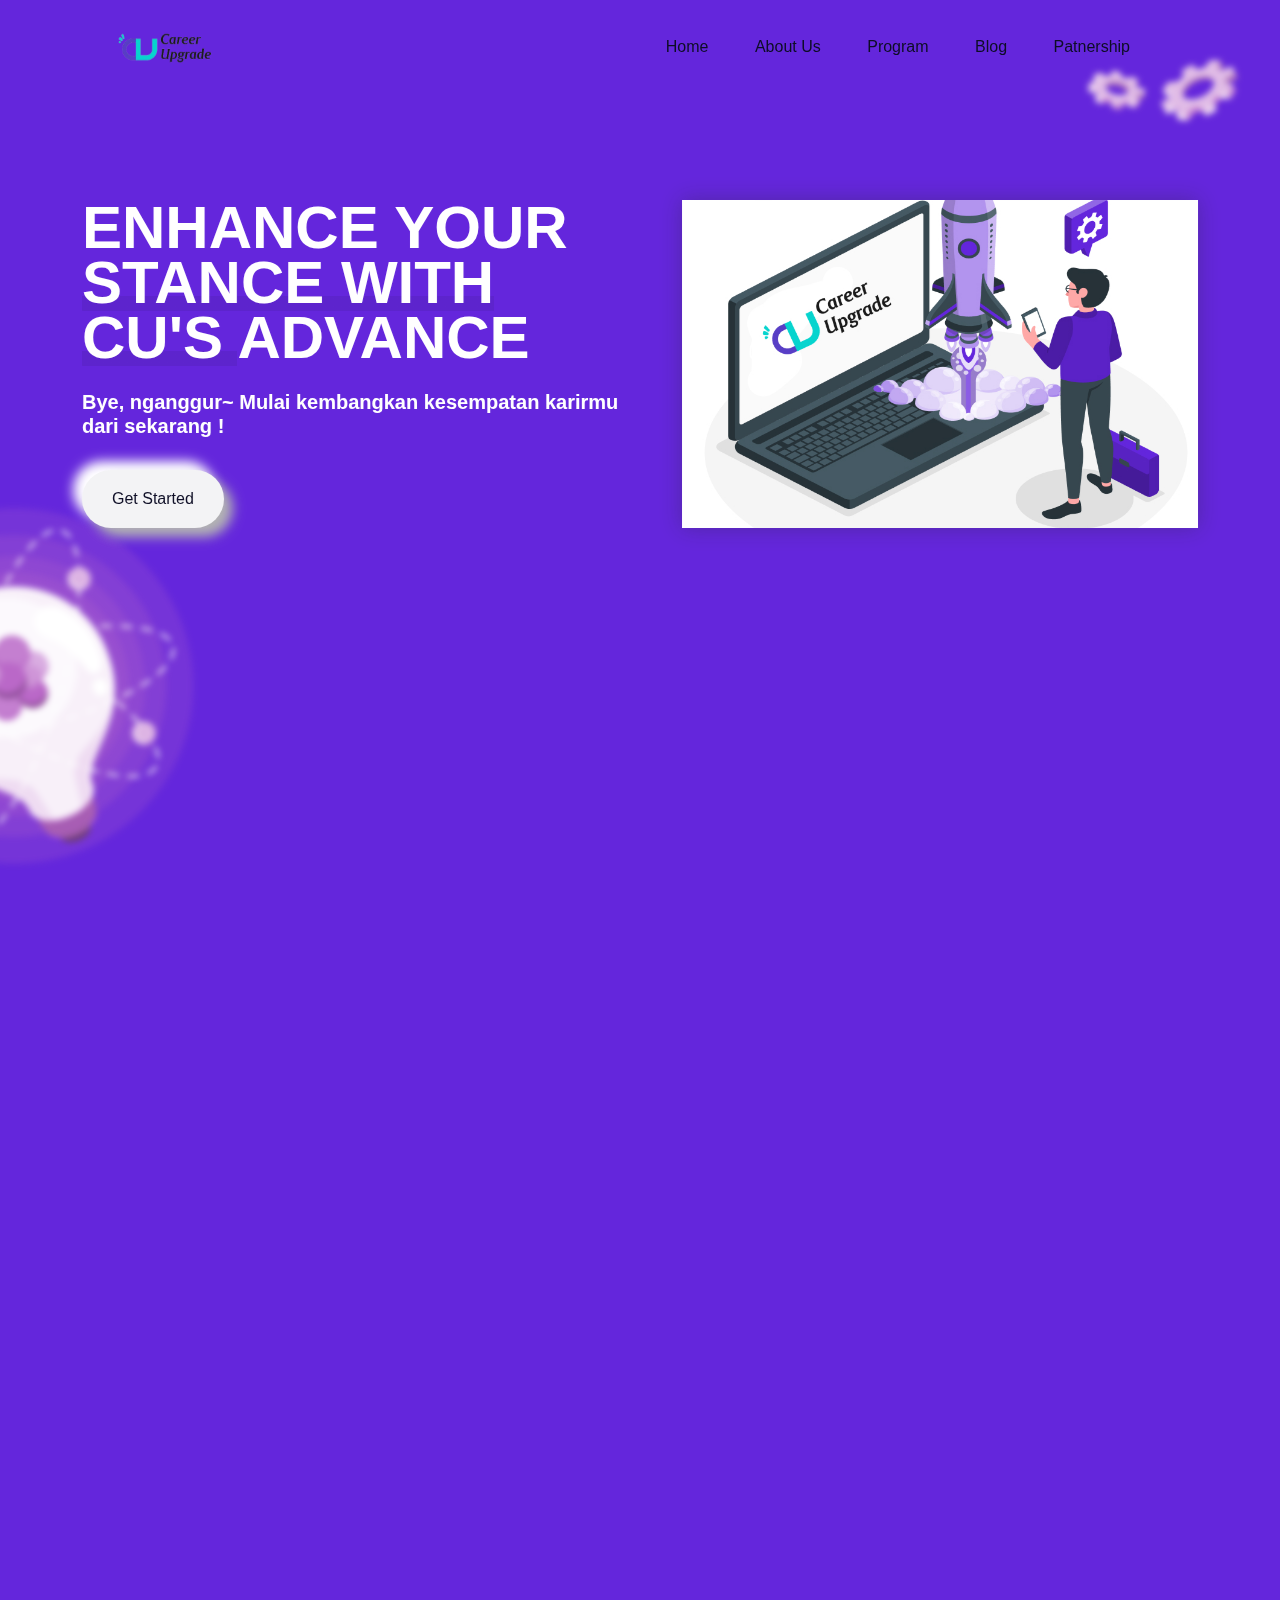
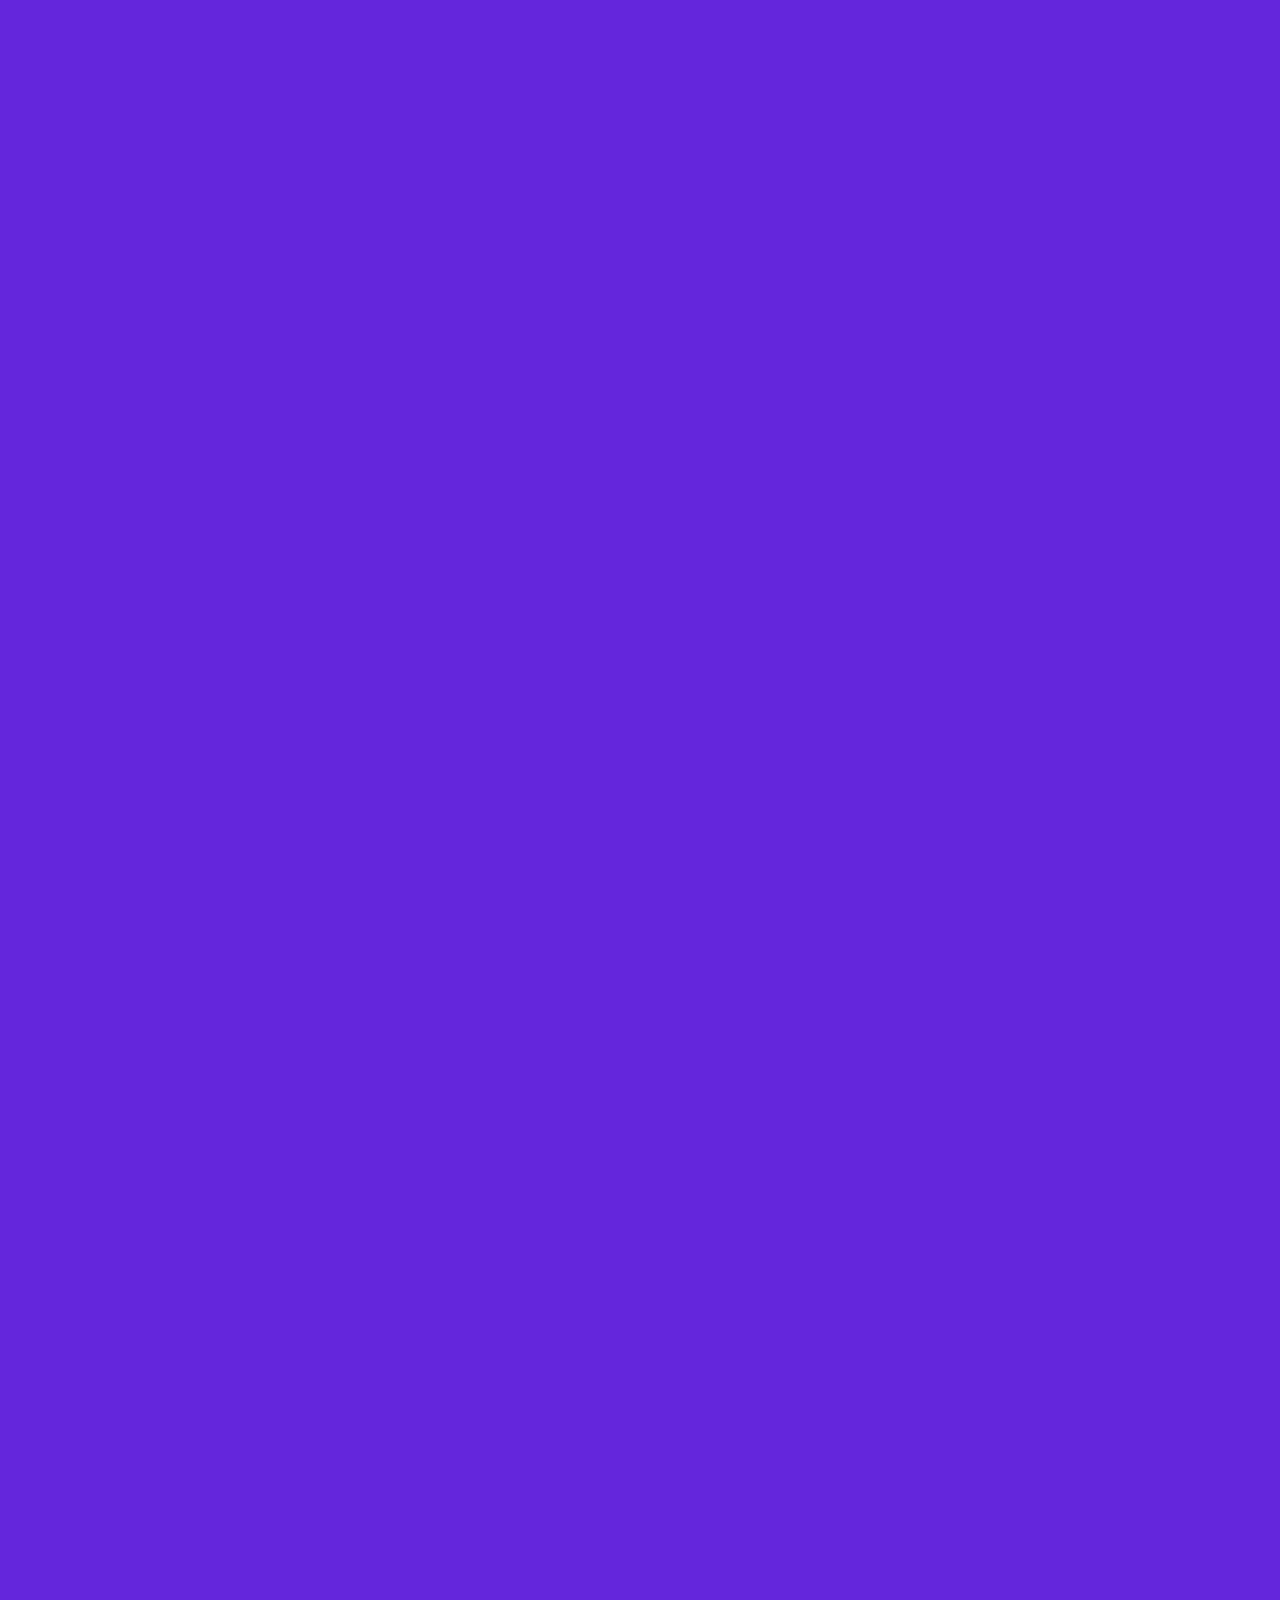
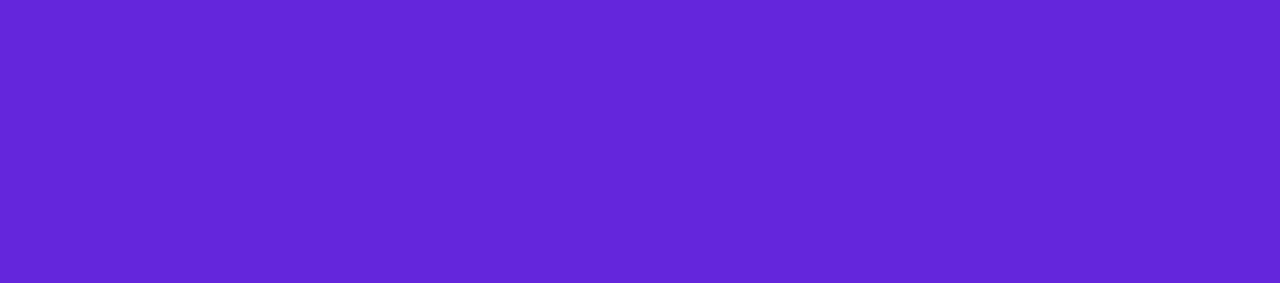
==== commit dbe22ab1: "Responsif, Partnership, Program" ====
--- a/index.html
+++ b/index.html
@@ -26,7 +26,7 @@
                 <div class="col-lg-2">
                     <div class="header-logo">
                         <a href="index.html">
-                            <img src="assets/images/logo-removebg-preview 1.svg" width="200" height="110"  alt="Logo">
+                            <img src="assets/images/logo-removebg-preview 1.svg" width="200" height="110" alt="Logo">
                         </a>
                     </div>
                 </div>
@@ -40,9 +40,9 @@
                                 <li><a href="program.html">Program</a></li>
                                 <li><a href="blog.html">Blog</a></li>
                                 <li><a href="patnership.html">Patnership</a></li>
-                            </ul>     
+                            </ul>
                         </nav>
-                        <div class="header-right">         
+                        <div class="header-right">
                         </div>
                     </div>
                 </div>
@@ -51,130 +51,207 @@
     </header>
     <!-- header ends  -->
 
-    <div id="viewport"> 
+    <div id="viewport">
         <div id="js-scroll-content">
             <main>
-            <section class="main-banner" id="home">
-                <div class="js-parallax-scene">
-                    <div class="banner-shape-1 w-100" data-depth="0.30">
-                        <img src="assets/images/berry.png" alt="">
-                    </div>
-                    <div class="banner-shape-2 w-100" data-depth="0.25">
-                        <img src="assets/images/leaf.png" alt="">
-                    </div>
-                </div>
-                <div class="sec-wp">
-                    <div class="container">
-                        <div class="row">
-                            <div class="col-lg-6">
-                                <div class="banner-text">
-                                    <h1 class="h1-title">
-                                        ENHANCE YOUR 
-                                        <span>STANCE WITH CU'S </span>
-                                        ADVANCE
-                                    </h1>
-                                    <div class="banner-btn mt-4">
-                                        <h5>Bye, nganggur~
-                                            Mulai kembangkan kesempatan karirmu dari sekarang !</h5>
-                                    </div>
-                                    <div class="banner-btn mt-4">
-                                        <a href="#" class="sec-btn">Get Started</a>
+                <section class="main-banner" id="home">
+                    <div class="js-parallax-scene">
+                        <div class="banner-shape-1 w-100" data-depth="0.30">
+                            <img src="assets/images/berry.png" alt="">
+                        </div>
+                        <div class="banner-shape-2 w-100" data-depth="0.25">
+                            <img src="assets/images/leaf.png" alt="">
+                        </div>
+                    </div>
+                    <div class="sec-wp">
+                        <div class="container">
+                            <div class="row">
+                                <div class="col-lg-6">
+                                    <div class="banner-text">
+                                        <h1 class="h1-title">
+                                            ENHANCE YOUR
+                                            <span>STANCE WITH CU'S </span>
+                                            ADVANCE
+                                        </h1>
+                                        <div class="banner-btn mt-4">
+                                            <h5>Bye, nganggur~
+                                                Mulai kembangkan kesempatan karirmu dari sekarang !</h5>
+                                        </div>
+                                        <div class="banner-btn mt-4">
+                                            <a href="#" class="sec-btn">Get Started</a>
+                                        </div>
+                                    </div>
+                                </div>
+                                <div class="col-lg-6">
+                                    <div class="banner-img-wp">
+                                        <div class="banner-img"
+                                            style="background-image: url(assets/images/main-b.jpg);">
+                                        </div>
+                                    </div>
+                                    <div class="banner-img-text mt-4 m-auto">
                                     </div>
                                 </div>
                             </div>
-                            <div class="col-lg-6">
-                                <div class="banner-img-wp">
-                                    <div class="banner-img" style="background-image: url(assets/images/main-b.jpg);">
-                                    </div>
-                                </div>
-                                <div class="banner-img-text mt-4 m-auto">              
+                        </div>
+                    </div>
+                </section>
+
+                <section class="about-sec section" id="about">
+                    <div class="sec-wp">
+                        <div class="container">
+                            <div class="row">
+                                <div class="col-lg-6">
+                                    <div class="banner-text">
+<<<<<<< Updated upstream
+                                        <h5 class="h1-title">
+=======
+                                        <h5 class="h5-title">
+>>>>>>> Stashed changes
+                                            About Us
+                                        </h5>
+                                        <div class="banner-btn mt-4">
+                                            <img src="assets/images/Collab-amico 1.svg" alt="" srcset="">
+                                            <div class="about-desc">
+                                                <h5>
+                                                    Career Upgrade atau CU adalah sebuah Start-Up yang menyediakan
+<<<<<<< Updated upstream
+                                                    platform pengembangan skill persiapan karir untuk calon profesional
+                                                    dan meningkatkan koneksi antara perusahaan dalam mencari pekerja
+                                                    profesional.
+=======
+                                                    <br>platform pengembangan skill persiapan karir untuk calon
+                                                    profesional <br> dan meningkatkan koneksi antara perusahaan dalam
+                                                    mencari pekerja profesional.
+>>>>>>> Stashed changes
+                                                </h5>
+                                                <p>
+                                                    Career Upgrade tercipta dari ruang kamar salah satu pendirinya, Asna
+                                                    Salsabila, dengan keyakinan bahwa setiap individu memiliki potensi
+<<<<<<< Updated upstream
+                                                    besar untuk sukses. Namun, banyak dari mereka yang tidak memiliki
+                                                    cukup ruang untuk mengasah keterampilan dan memasuki dunia
+=======
+                                                    besar untuk sukses. Namun, banyak dari <br> mereka yang tidak
+                                                    memiliki cukup ruang untuk mengasah keterampilan dan memasuki dunia
+>>>>>>> Stashed changes
+                                                    profesional. Keterbatasan ini mengakibatkan potensi ekonomi yang
+                                                    seharusnya meningkat justru menurun karena kurangnya akses ke sumber
+                                                    daya profesional. Itulah sebabnya, Career Upgrade hadir agar
+                                                    Upgraders bisa mendapatkan informasi pengembangan diri, membangun
+                                                    CV, dan mendapatkan pekerjaan yang baik di masa depan.
+                                                </p>
+                                            </div>
+                                        </div>
+                                    </div>
                                 </div>
                             </div>
                         </div>
                     </div>
-                </div>
-            </section>
-
-            <section class="about-sec section" id="about">
-                <div class="sec-wp">
-                    <div class="container">
-                        <div class="row">
-                            <div class="col-lg-6">
-                                <div class="banner-text">
-                                    <h5 class="h5-title">
-                                        About Us   
-                                    </h5>
-                                    <div class="banner-btn mt-4">
-                                        <img src="assets/images/Collab-amico 1.svg" alt="" srcset="">
-                                        <div class="about-desc">
-                                            <h5>
-                                                Career Upgrade atau CU adalah sebuah Start-Up yang menyediakan <br>platform pengembangan skill persiapan karir untuk calon profesional <br> dan meningkatkan koneksi antara perusahaan dalam mencari pekerja profesional.
-                                            </h5>
-                                            <p>
-                                                Career Upgrade tercipta dari ruang kamar salah satu pendirinya, Asna Salsabila, dengan keyakinan bahwa setiap individu memiliki potensi besar untuk sukses. Namun, banyak dari <br> mereka yang tidak memiliki cukup ruang untuk mengasah keterampilan dan memasuki dunia profesional. Keterbatasan ini mengakibatkan potensi ekonomi yang seharusnya meningkat justru menurun karena kurangnya akses ke sumber daya profesional. Itulah sebabnya, Career Upgrade hadir agar Upgraders bisa mendapatkan informasi pengembangan diri, membangun CV, dan mendapatkan pekerjaan yang baik di masa depan.
-                                            </p>
-                                        </div>
-                                    </div>
-                                </div>
-                            </div>
-                        </div>
-                    </div>
-                </div>
-            </section>
-
-            <section class="about-sec section" id="about">
-                <div class="sec-wp">
-                    <div class="container">
-                        <div class="row">
-                            <div class="col-lg-6">
-                                <div class="banner-text">
-                                    <h1 class="h1-title">
-                                        Teams   
-                                    </h1>
-                                    <div class="banner-btn mt-4">
-                                        <img src="assets/images/Collab-amico 1.svg" alt="" srcset="">
-                                        <div class="about-desc">
-                                            <h5>
-                                                Career Upgrade atau CU adalah sebuah Start-Up yang menyediakan platform pengembangan skill persiapan karir untuk calon profesional <br> dan meningkatkan koneksi antara perusahaan dalam mencari pekerja profesional.
-                                            </h5>
-                                            <p>
-                                                Career Upgrade tercipta dari ruang kamar salah satu pendirinya, Asna Salsabila, dengan keyakinan bahwa setiap individu memiliki potensi besar untuk sukses. Namun, banyak dari <br>  mereka yang tidak memiliki cukup ruang untuk mengasah keterampilan dan memasuki dunia profesional. Keterbatasan ini mengakibatkan potensi ekonomi yang seharusnya meningkat justru menurun karena kurangnya akses ke sumber daya profesional. Itulah sebabnya, Career Upgrade hadir agar Upgraders bisa mendapatkan informasi pengembangan diri, membangun CV, dan mendapatkan pekerjaan yang baik di masa depan.
-                                            </p>
-                                        </div>
-                                    </div>
-                                </div>
-                            </div>
-                        </div>
-                    </div>
-                </div>
-            </section>
-
-      
-            <section class="teams-section" id="teams">
-                <div class="sec-wp">
-                    <div class="container">
-                        <div class="row">
-                            <div class="col-lg-6">
-                                <div class="banner-text">
-                                    <h1 class="h1-title">
-                                        Teams
-                                    </h1>
-
-                                    <div class="banner-btn mt-4">
-                                        <!-- <img src="assets/images/Collab-amico 1.svg" alt="" srcset=""> -->
-                                        <div class="about-desc">
-                                            <h2 class="h4-title teams-title">Meet Our <br>#CarrierUpgrade Squad
-                                            </h2>
-                                            <div class="container">
-                                                <div class="container-line1">
-                                                    <div class="profile-card card1">
-                                                        <img src="assets/images/tim/asna.jpg"
-                                                            alt="Profile Picture">
+                </section>
+
+                <section class="teams-section" id="teams">
+                    <div class="sec-wp">
+                        <div class="container">
+                            <div class="row">
+                                <div class="col-lg-6">
+                                    <div class="banner-text">
+                                        <h1 class="h1-title">
+                                            Teams
+                                        </h1>
+
+                                        <div class="banner-btn mt-4">
+                                            <!-- <img src="assets/images/Collab-amico 1.svg" alt="" srcset=""> -->
+                                            <div class="about-desc">
+                                                <h2 class="h4-title teams-title">Meet Our <br>#CarrierUpgrade Squad
+                                                </h2>
+                                                <div class="container">
+                                                    <div class="container-line1">
+                                                        <div class="profile-card card1">
+<<<<<<< Updated upstream
+                                                            <img src="assets/images/member-teams.png"
+                                                                alt="Profile Picture">
+                                                            <div class="team-desc">
+                                                                <h2>Anita Rizqi Nurmawati</h2>
+                                                                <p>Lorem ipsum dolor sit amet, consectetur adipiscing
+                                                                    elit, sed do eiusmod tempor incididunt ut
+                                                                    labore et dolore magna aliqua.</p>
+                                                                <div class="social-icons">
+                                                                    <a href="#"><i class="fa fa-instagram"
+=======
+                                                            <img src="assets/images/tim/asna.jpg" alt="Profile Picture">
+                                                            <div class="team-desc">
+                                                                <p class="h4-title"><span>Asna Salsabila</span></p>
+                                                                <p>Founder-CEO <br> Chief Executive Officer</p>
+                                                                <div class="social-icons">
+                                                                    <a
+                                                                        href="https://www.instagram.com/asnaslb_86?igsh=MWo3aGxuNmJ0cmRmaA%3D%3D&utm_source=qr"><i
+                                                                            class="fa fa-instagram"
+>>>>>>> Stashed changes
+                                                                            aria-hidden="true"></i></a>
+                                                                    <a href="#"><i class="fa fa-twitter"
+                                                                            aria-hidden="true"></i></a>
+                                                                    <a href="#" class="fa fa-linkedin"></a>
+                                                                </div>
+                                                            </div>
+                                                        </div>
+                                                        <img src="assets/images/Vector 2.svg" alt="" class="line1"
+                                                            srcset="">
+                                                    </div>
+
+                                                    <div class="container-line2">
+                                                        <img src="assets/images/Vector 3.svg" class="line2" alt=""
+                                                            srcset="">
+                                                        <div class="profile-card card2">
+<<<<<<< Updated upstream
+                                                            <img src="assets/images/member-teams.png"
+                                                                alt="Profile Picture">
+                                                            <div class="team-desc">
+                                                                <h2>Anita Rizqi Nurmawati</h2>
+                                                                <p>Lorem ipsum dolor sit amet, consectetur adipiscing
+                                                                    elit, sed do eiusmod tempor incididunt ut
+                                                                    labore et dolore magna aliqua.</p>
+                                                                <div class="social-icons">
+                                                                    <a href="#"><i class="fa fa-instagram"
+=======
+                                                            <img src="assets/images/tim/hanina.jpg"
+                                                                alt="Profile Picture">
+                                                            <div class="team-desc">
+                                                                <p class="h4-title"><span>Hanina</span></p>
+                                                                <p>COO <BR>Chief Operating Officer</p>
+                                                                <div class="social-icons">
+                                                                    <a
+                                                                        href="https://www.instagram.com/haninahasan?igsh=c3I5eHMzcWJ1cGph"><i
+                                                                            class="fa fa-instagram"
+>>>>>>> Stashed changes
+                                                                            aria-hidden="true"></i></a>
+                                                                    <a href="#"><i class="fa fa-twitter"
+                                                                            aria-hidden="true"></i></a>
+                                                                    <a href="#" class="fa fa-linkedin"></a>
+                                                                </div>
+                                                            </div>
+                                                        </div>
+                                                    </div>
+
+                                                    <div class="profile-card card3">
+<<<<<<< Updated upstream
+                                                        <img src="assets/images/member-teams.png" alt="Profile Picture">
                                                         <div class="team-desc">
-                                                            <p class="h4-title"><span>Asna Salsabila</span></p>
-                                                            <p>Founder-CEO <br> Chief Executive Officer</p>
+                                                            <h2>Anita Rizqi Nurmawati</h2>
+                                                            <p>Lorem ipsum dolor sit amet, consectetur adipiscing
+                                                                elit, sed do eiusmod tempor incididunt ut
+                                                                labore et dolore magna aliqua.</p>
                                                             <div class="social-icons">
-                                                                <a href="https://www.instagram.com/asnaslb_86?igsh=MWo3aGxuNmJ0cmRmaA%3D%3D&utm_source=qr"><i class="fa fa-instagram"
+                                                                <a href="#"><i class="fa fa-instagram"
+=======
+                                                        <img src="assets/images/gue.jpg" alt="Profile Picture">
+                                                        <div class="team-desc">
+                                                            <p class="h4-title"><span>Chusnia Dzurriati</span></p>
+                                                            <p>CTO <BR> Chief Technology Officer</p>
+                                                            <div class="social-icons">
+                                                                <a
+                                                                    href="https://www.instagram.com/niaaadztt?igsh=MXZxeG14bWcyejh6Yw=="><i
+                                                                        class="fa fa-instagram"
+>>>>>>> Stashed changes
                                                                         aria-hidden="true"></i></a>
                                                                 <a href="#"><i class="fa fa-twitter"
                                                                         aria-hidden="true"></i></a>
@@ -182,41 +259,53 @@
                                                             </div>
                                                         </div>
                                                     </div>
-                                                    <img src="assets/images/Vector 2.svg" alt="" class="line1"
-                                                        srcset="">
                                                 </div>
-
-                                                <div class="container-line2">
-                                                    <img src="assets/images/Vector 3.svg" class="line2" alt=""
-                                                        srcset="">
-                                                    <div class="profile-card card2">
-                                                        <img src="assets/images/tim/hanina.jpg"
-                                                            alt="Profile Picture">
-                                                        <div class="team-desc">
-                                                            <p class="h4-title"><span>Hanina</span></p>
-                                                            <p>COO <BR>Chief Operating Officer</p>
-                                                            <div class="social-icons">
-                                                                <a href="https://www.instagram.com/haninahasan?igsh=c3I5eHMzcWJ1cGph"><i class="fa fa-instagram"
-                                                                        aria-hidden="true"></i></a>
-                                                                <a href="#"><i class="fa fa-twitter"
-                                                                        aria-hidden="true"></i></a>
-                                                                <a href="#" class="fa fa-linkedin"></a>
-                                                            </div>
-                                                        </div>
-                                                    </div>
-                                                </div>
-
-                                                <div class="profile-card card3">
-                                                    <img src="assets/images/gue.jpg" alt="Profile Picture">
-                                                    <div class="team-desc">
-                                                        <p class="h4-title"><span>Chusnia Dzurriati</span></p>
-                                                        <p>CTO <BR> Chief Technology Officer</p>
-                                                        <div class="social-icons">
-                                                            <a href="https://www.instagram.com/niaaadztt?igsh=MXZxeG14bWcyejh6Yw=="><i class="fa fa-instagram"
-                                                                    aria-hidden="true"></i></a>
-                                                            <a href="#"><i class="fa fa-twitter"
-                                                                    aria-hidden="true"></i></a>
-                                                            <a href="#" class="fa fa-linkedin"></a>
+                                            </div>
+                                        </div>
+                                    </div>
+                                </div>
+                            </div>
+                        </div>
+                    </div>
+                </section>
+
+                <section class="service-section" id="teams">
+                    <div class="sec-wp">
+                        <div class="container">
+                            <div class="row">
+                                <div class="col-lg-6">
+                                    <div class="banner-text">
+                                        <h1 class="h1-title">
+
+                                        </h1>
+
+                                        <div class="banner-btn mt-4">
+                                            <!-- <img src="assets/images/Collab-amico 1.svg" alt="" srcset=""> -->
+                                            <div class="about-desc">
+                                                <h1 class="service-h1-title box-service">Core Value Career Upgrade<br>
+                                                    CU on “TOP”</h1>
+                                                <div class="container">
+                                                    <div class="service-list">
+                                                        <div class="service-card">
+                                                            <h3>Transformation</h3>
+                                                            <p>Mendorong transformasi dan perubahan positif dalam karier
+                                                                dan kehidupan profesional.</p>
+                                                        </div>
+
+                                                        <div class="service-card">
+                                                            <h3>Outcomes</h3>
+                                                            <p>Berfokus pada hasil akhir yang diinginkan, yaitu membantu
+                                                                pengguna mencapai tujuan karier mereka dan
+                                                                menghasilkan dampak positif dalam kehidupan profesional
+                                                                mereka.</p>
+                                                        </div>
+
+                                                        <div class="service-card">
+                                                            <h3>Profesionalis</h3>
+                                                            <p>Mengutamakan profesionalisme dalam layanan, interaksi,
+                                                                dan pendekatan terhadap pengguna dan mitra
+                                                                perusahaan.
+                                                            </p>
                                                         </div>
                                                     </div>
                                                 </div>
@@ -227,77 +316,30 @@
                             </div>
                         </div>
                     </div>
-                </div>
-            </section>
-
-            <section class="service-section" id="teams">
-                <div class="sec-wp">
-                    <div class="container">
-                        <div class="row">
-                            <div class="col-lg-6">
-                                <div class="banner-text">
-                                    <h1 class="h1-title">
-
-                                    </h1>
-
-                                    <div class="banner-btn mt-4">
-                                        <!-- <img src="assets/images/Collab-amico 1.svg" alt="" srcset=""> -->
-                                        <div class="about-desc">
-                                            <h1 class="service-h1-title box-service">Core Value Career Upgrade<br>
-                                                CU on “TOP”</h1>
-                                            <div class="container">
-                                                <div class="service-list">
-                                                    <div class="service-card">
-                                                        <h3>Transformation</h3>
-                                                        <p>Mendorong transformasi dan perubahan positif dalam karier
-                                                            dan kehidupan profesional.</p>
-                                                    </div>
-
-                                                    <div class="service-card">
-                                                        <h3>Outcomes</h3>
-                                                        <p>Berfokus pada hasil akhir yang diinginkan, yaitu membantu
-                                                            pengguna mencapai tujuan karier mereka dan
-                                                            menghasilkan dampak positif dalam kehidupan profesional
-                                                            mereka.</p>
-                                                    </div>
-
-                                                    <div class="service-card">
-                                                        <h3>Profesionalis</h3>
-                                                        <p>Mengutamakan profesionalisme dalam layanan, interaksi,
-                                                            dan pendekatan terhadap pengguna dan mitra
-                                                            perusahaan.
-                                                        </p>
-                                                    </div>
-                                                </div>
-                                            </div>
-                                        </div>
-                                    </div>
-                                </div>
-                            </div>
-                        </div>
-                    </div>
-                </div>
-            </section>
-        </main>
-
+                </section>
+<<<<<<< Updated upstream
+=======
+            </main>
+
+>>>>>>> Stashed changes
             </main>
 
             <footer>
                 <div class="footer__container">
-                  <div class="footer__logo">
-                    <img src="logo.png" alt="Logo Aplikasi">
-                  </div>
-                  <div class="footer__social">
-                    <a href="#" class="footer__social-link"><i class="fab fa-instagram"></i></a>
-                    <a href="#" class="footer__social-link"><i class="fab fa-tiktok"></i></a>
-                    <a href="#" class="footer__social-link"><i class="fab fa-youtube"></i></a>
-                  </div>
+                    <div class="footer__logo">
+                        <img src="logo.png" alt="Logo Aplikasi">
+                    </div>
+                    <div class="footer__social">
+                        <a href="#" class="footer__social-link"><i class="fab fa-instagram"></i></a>
+                        <a href="#" class="footer__social-link"><i class="fab fa-tiktok"></i></a>
+                        <a href="#" class="footer__social-link"><i class="fab fa-youtube"></i></a>
+                    </div>
                 </div>
                 <p>© 2024 Carrier Upgrade</p>
-              </footer>
-              
-</div>
-</div>
+            </footer>
+
+        </div>
+    </div>
 
     <!-- jquery  -->
     <script src="assets/js/jquery-3.5.1.min.js"></script>
--- a/style.css
+++ b/style.css
@@ -16,7 +16,8 @@
     left: auto;
 }
 
-body, html {
+body,
+html {
     overflow-x: hidden;
 }
 
@@ -32,6 +33,7 @@
     top: 0;
     left: 0;
     width: 100%;
+    height: 95px;
     z-index: 99;
     transition: 0.5s;
     border-bottom: 1px solid transparent;
@@ -44,12 +46,38 @@
     backdrop-filter: blur(20px);
 }
 
+.site-header img {
+    width: 900px;
+}
+
+@media (max-width: 420px) {
+    .site-header img {
+        width: 60%;
+    }
+}
+
+@media screen and (min-width: 420px) and (max-width: 600px) {
+    .site-header img {
+        width: 350px;
+        margin-left: -160px;
+    }
+}
+
+
+@media screen and (min-width: 600px) and (max-width: 991px) {
+    .site-header img {
+        width: 600px;
+        margin-left: -360px;
+    }
+}
+
 .main-navigation {
     display: flex;
     width: 100%;
     height: 100%;
     justify-content: flex-end;
     align-items: center;
+    margin-left: 20px;
 }
 
 .main-navigation .menu li {
@@ -66,7 +94,8 @@
     margin-right: 0;
 }
 
-.main-navigation .menu li:hover>ul, .main-navigation .menu li.focus>ul {
+.main-navigation .menu li:hover>ul,
+.main-navigation .menu li.focus>ul {
     opacity: 1;
     margin-top: 6px;
     visibility: visible;
@@ -88,7 +117,8 @@
     width: 200px;
 }
 
-.main-navigation .menu li:hover>ul, .main-navigation .menu li.focus>ul {
+.main-navigation .menu li:hover>ul,
+.main-navigation .menu li.focus>ul {
     left: auto;
 }
 
@@ -105,7 +135,9 @@
     border-radius: 30px;
 }
 
-.main-navigation .menu li a:hover, .main-navigation .menu li .active-menu, .main-navigation .menu .sub-menu li .active-sub-menu {
+.main-navigation .menu li a:hover,
+.main-navigation .menu li .active-menu,
+.main-navigation .menu .sub-menu li .active-sub-menu {
     color: #ff8243;
     background: #ffffff;
     box-shadow: inset 8px 8px 12px #e2e2e2, inset -8px -8px 12px #ffffff;
@@ -116,7 +148,7 @@
     display: flex;
     flex-wrap: wrap;
     align-items: center;
-    
+
 }
 
 .header-btn {
@@ -132,6 +164,11 @@
     align-items: center;
 }
 
+.header-logo {
+    width: 100%;
+    height: auto;
+}
+
 .cart-number {
     position: absolute;
     top: -10px;
@@ -212,18 +249,18 @@
 }
 
 .about-desc h5 {
- width: 52vw;
- margin: 2rem 0;
- padding: 0.5rem;
- justify-content: center;
- align-items: center;
+    width: 52vw;
+    margin: 2rem 0;
+    padding: 0.5rem;
+    justify-content: center;
+    align-items: center;
 }
 
 @media screen and (max-width: 992px) {
     .banner-btn {
-    display: grid;
-    grid-template-columns: 1fr;
-    gap: 20px;
+        display: grid;
+        grid-template-columns: 1fr;
+        gap: 20px;
     }
 
     .banner-btn img {
@@ -255,7 +292,11 @@
     .container {
         max-width: 1400px;
     }
-    p, body, button, input {
+
+    p,
+    body,
+    button,
+    input {
         font-size: 18px;
         line-height: 32px;
     }
@@ -265,6 +306,7 @@
     .header-right {
         margin-left: 20px;
     }
+
     .main-navigation .menu li {
         margin: 0 3px;
     }
@@ -274,16 +316,20 @@
     .header-btn {
         margin-left: 10px;
     }
+
     .header-right {
         margin-left: 10px;
     }
+
     .main-navigation .menu li {
         margin: 0;
     }
+
     .main-navigation .menu li a {
         padding: 4px 15px;
         font-size: 15px;
     }
+
     .header-search-form .form-input {
         width: 170px;
     }
@@ -294,34 +340,39 @@
         padding-top: 85px;
         padding-bottom: 85px;
     }
+
     .for-des {
         display: none !important;
     }
+
     .for-mob {
         display: block !important;
     }
+
     .site-header .container {
         max-width: 100%;
         padding: 0;
         height: 100%;
     }
+
     .site-header .container .row {
         margin: 0;
         height: 100%;
-        
-    }
-    
+
+    }
+
     .site-header .container .row .col-lg-2 {
         width: auto;
         padding: 0;
         height: 100%;
         position: absolute;
         top: 0;
-        left: 30px;
+        /* right: 30px; */
         z-index: 2;
         display: flex;
         align-items: center;
     }
+
     .menu-toggle {
         position: absolute;
         top: 50%;
@@ -337,6 +388,7 @@
         border-radius: 10px;
         padding: 0 8px;
     }
+
     .menu-toggle span {
         display: block;
         width: 100%;
@@ -347,24 +399,30 @@
         border-radius: 5px;
         position: relative;
     }
+
     .menu-toggle span:last-child {
         margin: 0;
     }
+
     .toggled .menu-toggle span:nth-child(1) {
         transform: rotate(45deg);
         top: 5px;
     }
+
     .toggled .menu-toggle span:nth-child(2) {
         transform: rotate(-45deg);
         top: -4px;
     }
+
     .toggled .menu-toggle span:nth-child(3) {
         opacity: 0;
         height: 0;
     }
+
     .toggled .header-menu {
         transform: translateY(0);
     }
+
     .header-menu {
         height: 100vh;
         position: absolute;
@@ -381,66 +439,85 @@
         background-position: center;
         background-color: #f3f3f5;
     }
+
     .main-navigation .menu li {
         display: block;
         float: none;
         margin: 0;
         margin-bottom: max(20px, 4vh);
     }
+
     .main-navigation .menu li a {
         display: inline-block;
         font-size: max(16px, 2vh);
     }
+
     .main-navigation .menu .sub-menu {
         max-width: 220px;
         opacity: 1;
         visibility: visible;
         display: none;
     }
+
     .main-navigation .menu .sub-menu li {
         margin-bottom: 5px;
     }
+
     .main-navigation .menu li:last-child {
         margin: 0;
     }
+
     .main-navigation .menu .sub-menu li a {
         color: #ff8243;
     }
+
     .header-btn.header-cart {
         display: none;
     }
+
     .header-btn {
         margin: 0;
         margin-right: 70px;
     }
+
     .site-header {
         padding: 20px 0;
         box-shadow: 0px 10px 55px #d4d4d4;
     }
-    .site-header.sticky_head, .site-header {
+
+    .site-header.sticky_head,
+    .site-header {
         background: rgb(255 255 255 / 90%);
     }
+
     body {
         height: auto !important;
     }
 }
 
 @media (max-width: 575px) {
-    .container, .container-fluid {
+
+    .container,
+    .container-fluid {
         padding: 0 30px;
     }
 }
 
 @media (max-width: 400px) {
-    .container, .container-fluid {
+
+    .container,
+    .container-fluid {
         padding: 0 15px;
     }
+
     .header-btn {
         margin-right: 56px;
     }
+
     .menu-toggle {
         right: 15px;
     }
+
     .site-header .container .row .col-lg-2 {
         left: 15px;
     }
@@ -459,6 +536,7 @@
         bottom: 0;
         right: 0;
     }
+
     #js-scroll-content {
         position: absolute;
         overflow: hidden;
@@ -507,12 +585,15 @@
     0% {
         border-radius: 48% 52% 57% 43% / 34% 44% 56% 66%;
     }
+
     25% {
         border-radius: 62% 38% 64% 36% / 34% 55% 45% 66%;
     }
+
     50% {
         border-radius: 43% 57% 51% 49% / 33% 42% 58% 67%;
     }
+
     100% {
         border-radius: 40% 60% 43% 57% / 52% 32% 68% 48%;
     }
@@ -641,7 +722,12 @@
 }
 
 
-h1, h2, h3, h4, h5, h6 {
+h1,
+h2,
+h3,
+h4,
+h5,
+h6 {
     color: #ffffff;
     font-family: 'Bowlby One', sans-serif;
     font-weight: 700;
@@ -736,7 +822,11 @@
     position: relative;
 }
 
-.h2-title span, .h3-title span, .h4-title span, .h5-title span, .sub-title span {
+.h2-title span,
+.h3-title span,
+.h4-title span,
+.h5-title span,
+.sub-title span {
     display: block;
 }
 
@@ -832,7 +922,8 @@
     z-index: 2;
 }
 
-.menu-tab ul li, .menu-tab ul .filter-active {
+.menu-tab ul li,
+.menu-tab ul .filter-active {
     display: inline-flex;
     text-transform: capitalize;
     font-size: 18px;
@@ -926,7 +1017,8 @@
     color: #bfbfbf;
 }
 
-.dish-info ul, .dist-bottom-row ul {
+.dish-info ul,
+.dist-bottom-row ul {
     display: flex;
     justify-content: space-between;
     text-align: left;
@@ -957,7 +1049,8 @@
     font-weight: 600;
 }
 
-.dish-info, .dist-bottom-row {
+.dish-info,
+.dist-bottom-row {
     padding: 0 30px;
 }
 
@@ -1067,7 +1160,8 @@
     transition: 0.8s cubic-bezier(0.22, 0.78, 0.45, 1.02);
 }
 
-.call-now a:hover, .contact-info a:hover {
+.call-now a:hover,
+.contact-info a:hover {
     color: #fcbc30;
 }
 
@@ -1086,7 +1180,8 @@
     background-size: cover;
 }
 
-.swiper-button-next::after, .swiper-button-prev::after {
+.swiper-button-next::after,
+.swiper-button-prev::after {
     display: none;
 }
 
@@ -1099,7 +1194,8 @@
     align-items: center;
 }
 
-.swiper-button-next, .swiper-button-prev {
+.swiper-button-next,
+.swiper-button-prev {
     position: unset;
     width: 60px;
     height: 60px;
@@ -1475,13 +1571,15 @@
 
 /* ***************** footer ****************** */
 
-.top-footer, .bottom-footer {
+.top-footer,
+.bottom-footer {
     border-top: 1px solid rgb(204 204 204 / 40%);
     position: relative;
 }
 
 .footer-logo {
     margin-bottom: 30px;
+    width: 900px;
 }
 
 .footer-info .social-icon {
@@ -1509,7 +1607,8 @@
     text-transform: capitalize;
 }
 
-.footer-menu ul li a:hover, .footer-menu ul li .footer-active-menu {
+.footer-menu ul li a:hover,
+.footer-menu ul li .footer-active-menu {
     color: #ff8243;
 }
 
@@ -1568,7 +1667,11 @@
     .container {
         max-width: 1400px;
     }
-    p, body, button, input {
+
+    p,
+    body,
+    button,
+    input {
         font-size: 18px;
         line-height: 32px;
     }
@@ -1579,24 +1682,30 @@
         font-size: 60px;
         line-height: 55px;
     }
+
     .h3-title {
         font-size: 55px;
         line-height: 55px;
     }
+
     .h4-title {
         font-size: 24px;
         line-height: 34px;
     }
+
     .h2-title {
         font-size: 38px;
         line-height: 48px;
     }
+
     .team-img {
         height: 400px;
     }
+
     .blog-box {
         padding: 30px 20px;
     }
+
     .dist-bottom-row ul li b {
         font-size: 25px;
     }
@@ -1606,63 +1715,82 @@
     .main-banner {
         padding: 200px 0;
     }
+
     .banner-img-wp {
         height: 360px;
     }
+
     .dish-box {
         padding: 0 0 40px;
     }
+
     .dist-img img {
         width: 220px;
     }
+
     .dist-img {
         margin-top: -110px;
     }
+
     .dist-bottom-row ul li b {
         font-size: 28px;
     }
+
     .sec-text {
         padding: 0;
     }
+
     .team-img {
         height: 340px;
     }
+
     .testimonials-box {
         padding: 30px 20px;
         margin: 26px 0 30px;
     }
+
     .testimonials-box-img {
         min-width: 80px;
         min-height: 80px;
         margin-top: -80px;
     }
+
     .faq-box .h4-title {
         padding: 16px 20px;
     }
+
     .faq-box p {
         padding: 8px 20px 20px;
     }
+
     .blog-img {
         height: 240px;
     }
+
     .newsletter-box-text {
         padding: 0;
     }
+
     .footer-flex-box>div {
         padding: 0 10px;
     }
+
     .star-rating {
         font-size: 19px;
     }
+
     .testimonial-box-top {
         margin-bottom: 10px;
     }
+
     .call-now a {
         font-size: 28px;
     }
+
     .menu-box {
         padding: 50px 20px 30px 20px;
     }
+
     .menu-img {
         width: 140px;
     }
@@ -1672,33 +1800,41 @@
     .js-parallax-scene {
         display: none;
     }
+
     .main-banner {
         padding: 140px 0 60px;
     }
+
     .h1-title {
         font-size: 60px;
         line-height: 80px;
     }
+
     .h2-title {
         font-size: 60px;
         line-height: 80px;
     }
+
     .banner-img-wp {
         padding: 0;
         height: 75vw;
         padding-top: 50px;
     }
+
     .brands-box {
         padding: 0 30px;
     }
+
     .brands-row {
         margin: 0 -30px;
     }
+
     .menu-tab ul {
         white-space: nowrap;
         overflow: hidden;
         overflow-x: auto;
     }
+
     .menu-tab::after {
         content: "";
         position: absolute;
@@ -1711,9 +1847,11 @@
         border-radius: 0 60px 60px 0;
         background: linear-gradient(to right, rgba(255, 255, 255, 0) 0%, rgba(0, 0, 0, 1) 100%);
     }
+
     .sec-text {
         margin-top: 40px;
     }
+
     .call-now {
         border: none;
         margin: 40px 0;
@@ -1721,87 +1859,111 @@
         border-bottom: 3px dotted rgb(13 13 17 / 50%);
         padding: 30px 0;
     }
+
     .book-table-info {
         max-width: 300px;
         margin: 30px auto 0;
     }
+
     .swiper-button-wp .swiper-button {
         display: none !important;
     }
+
     .testimonials-img img {
         position: unset;
         width: 100%;
     }
+
     .testimonials-img {
         margin-bottom: 60px;
     }
+
     .faq-row {
         column-count: 1;
         margin: 0;
     }
+
     .newsletter-box {
         padding: 40px;
     }
+
     .footer-info {
         margin-bottom: 50px;
     }
+
     .footer-flex-box {
         display: block;
         margin: 0;
     }
+
     .footer-flex-box>div {
         padding: 0;
         margin-bottom: 30px;
     }
+
     .faq-box {
         margin: 0;
         margin-bottom: 30px;
     }
+
     .footer-flex-box>div:last-child {
         margin: 0;
     }
+
     .scrolltop {
         bottom: 130px;
     }
+
     .footer-menu ul {
         max-width: 300px;
     }
+
     #gallery {
         padding-top: 90px;
     }
+
     .swiper-pagination-bullet {
         margin: 0 5px !important;
         width: 8px;
         height: 8px;
     }
+
     .swiper-pagination {
         padding: 6px 20px;
     }
+
     .swiper-button-wp {
         margin-top: 40px;
     }
+
     .swiper-pagination-bullet-active {
         width: 16px;
     }
+
     .dish-title .h3-title {
         display: block;
         min-height: auto;
         margin-bottom: 12px;
     }
+
     .menu-img {
         width: 180px;
         margin-inline: auto;
         margin-bottom: 20px;
     }
+
     #js-scroll-content {
         transform: unset !important;
     }
+
     body {
         height: auto !important;
     }
+
     .menu-tab ul::-webkit-scrollbar {
         height: 0;
     }
+
     .menu-tab {
         position: relative;
         display: flex;
@@ -1814,119 +1976,152 @@
         min-height: 60vw;
         width: auto;
     }
+
     .dist-img img {
         width: 180px;
     }
+
     .dist-img {
         margin-top: -80px;
     }
+
     .menu-tab-wp {
         margin-bottom: 60px;
     }
+
     .dish-box {
         margin: 80px 0 30px;
     }
+
     .book-table-img {
         min-height: 340px;
         height: 60vh;
     }
+
     .team-img {
         height: 430px;
     }
+
     .dish-info ul li p {
         font-size: 16px;
         line-height: 26px;
         margin: 0;
     }
+
     .dish-info ul li b {
         font-size: 14px;
     }
+
     .brands-box {
         padding: 0 25px;
     }
+
     .brands-row {
         margin: 0 -25px;
     }
+
     .menu-tab ul li {
         padding: 10px 20px;
     }
 }
 
 @media (max-width: 575px) {
-    .container, .container-fluid {
+
+    .container,
+    .container-fluid {
         padding: 0 30px;
     }
+
     .h1-title {
         font-size: 40px;
         line-height: 60px;
         margin-bottom: 20px;
     }
+
     .h1-title span {
         background-size: 100% 8px;
     }
+
     .h2-title {
         font-size: 40px;
         line-height: 60px;
         margin-bottom: 20px;
     }
+
     .h2-title span {
         background-size: 100% 8px;
     }
+
     .banner-img-wp {
         height: 90vw;
     }
+
     .about-video-img {
         height: 30vw;
         min-height: 280px;
         border-radius: 30px;
     }
+
     .brands-box {
         padding: 0 15px;
         flex: 0 0 33%;
         margin-bottom: 30px;
     }
+
     .brands-row {
         margin: 0 -15px;
         flex-wrap: wrap;
         justify-content: center;
     }
+
     .dish-box {
         max-width: 340px;
         margin: 80px auto 30px;
         padding: 0 0 30px;
     }
+
     .blog-sec.section {
         padding-bottom: 0;
     }
+
     .brands-box img {
         max-width: 80%;
     }
+
     .brand-title {
         text-align: center;
     }
+
     .play-btn {
         width: 70px;
         height: 70px;
     }
+
     .play-btn-wp span {
         font-size: 18px;
     }
+
     .newsletter-box {
         padding: 15px;
     }
+
     .newsletter-form .form-input {
         padding: 0 130px 0 12px;
     }
+
     .menu-box {
         display: block;
         text-align: center;
     }
+
     .menu-box-right .dish-title .h3-title {
         padding: 0;
     }
+
     .gallery-img {
         height: 50vw;
     }
+
     .contact-info a {
         font-size: 18px;
         line-height: 28px;
@@ -1940,22 +2135,28 @@
 }
 
 @media (max-width: 400px) {
-    .container, .container-fluid {
+
+    .container,
+    .container-fluid {
         padding: 0 15px;
     }
+
     .section {
         padding-top: 60px;
         padding-bottom: 60px;
     }
+
     .newsletter-form button {
         position: unset;
         transform: translate(0);
         box-shadow: none !important;
         margin-top: 20px;
     }
+
     .newsletter-form .form-input {
         padding: 0 30px;
     }
+
     .team-box .h3-title {
         min-height: 72px;
         display: flex;
@@ -1963,9 +2164,11 @@
         text-align: center;
         justify-content: center;
     }
+
     .team-img {
         height: 280px;
     }
+
     .blog-box {
         padding: 20px;
     }
@@ -1975,358 +2178,482 @@
     background-color: #f8f9fa;
     padding: 20px;
     text-align: center;
-  }
-  
-  .footer__container {
+}
+
+.footer__container {
     display: flex;
     justify-content: space-between;
     align-items: center;
-  }
-  
-  .footer__logo img {
-    height: 100px; /* Sesuaikan tinggi logo dengan kebutuhan */
-  }
-  
-  .footer__social {
-    display: flex;
-  }
-  
-  .footer__social-link {
+}
+
+.footer__logo img {
+    height: 170px;
+    /* Sesuaikan tinggi logo dengan kebutuhan */
+}
+
+.footer__social {
+    display: flex;
+}
+
+.footer__social-link {
     color: #000;
     font-size: 1.2rem;
     margin-left: 10px;
-  }
-  
-  .footer__social-link:hover {
+}
+
+.footer__social-link:hover {
     color: #555;
-  }
-  
-  .banner-text1 {
+}
+
+.banner-text1 {
     display: flex;
     flex-direction: column;
     align-items: center;
     justify-content: center;
     text-align: center;
-  }
-  
-  .banner-btn img {
-    max-width: 100%; /* Untuk memastikan gambar tidak melebihi lebar kontainer */
-  }
- 
-
-
-  /* Teams */
-  .teams-section {
-      margin: auto 170px;
-  }
-  
-  .teams-title {
-      margin-left: 0px;
-      padding: 10px;
-      text-align: center;
-  }
-  
-  .container {
-      display: flex;
-      flex-direction: column;
-      align-items: center;
-      justify-content: center;
-  }
-  
-  .container-line1 {
-      display: flex;
-      align-items: center;
-      margin-right: 30px;
-  }
-  
-  .container-line2 {
-      display: flex;
-      align-items: center;
-      margin-left: 70px;
-  }
-  
-  .profile-card {
-      display: flex;
-      flex-direction: row;
-      background-color: #ffffff;
-      border: 1px solid #000000;
-      padding: 0;
-      margin: 20px;
-      width: 1000px;
-      height: 200px;
-      border-radius: 5px;
-      box-shadow: 0 4px 8px 0 rgba(0, 0, 0, 0.2);
-  }
-  
-  .profile-card img {
-      width: 30%;
-      height: auto;
-      object-position: center;
-      object-fit: cover;
-      border-radius: 5px 0 0 5px;
-  }
-  
-  .team-desc {
-      display: flex;
-      flex-direction: column;
-      justify-content: center;
-      padding: 15px;
-  }
-  
-  .team-desc h2 {
-      font-size: 1.85rem;
-  }
-  
-  .team-desc p {
-      padding: 2.5px;
-  }
-  
-  .social-icons {
-      margin-top: 15px;
-      font-size: 1.3rem;
-      text-decoration: none;
-  }
-  
-  .social-icons a {
-      margin-right: 10px;
-      text-decoration: none;
-      color: black;
-  }
-  
-  .card1 {
-      margin-right: 0;
-  }
-  
-  .card2 {
-      margin-left: 0;
-  }
-  
-  .card3 {
-      margin-right: 200px;
-      width: 850px;
-  }
-  
-  .card3 img {
-      width: 25%;
-  }
-  
-  .line1,
-  .line2 {
-      margin-bottom: -90px;
-      width: auto;
-      height: 220px;
-  }
-  
-  @media screen and (max-width: 600px) {
-      .teams-title {
-          text-align: center;
-          margin-right: 50px;
-      }
-  
-      .line1,
-      .line2 {
-          display: none;
-      }
-  
-      .container-line1 {
-          margin: 0 75px 0 0;
-      }
-  
-      .container-line2 {
-          margin: 0 40px 0 0;
-      }
-  
-      .profile-card {
-          flex-direction: column;
-          align-items: center;
-          justify-content: center;
-          justify-self: center;
-          width: 250px;
-          height: auto;
-      }
-  
-      .profile-card img {
-          width: auto;
-      }
-  
-      .card3 {
-          margin: 0 60px 0 0;
-      }
-  }
-  
-  @media screen and (min-width: 601px) and (max-width: 1024px) {
-      .container {
-          position: relative;
-      }
-  
-      .line1,
-      .line2 {
-          display: none;
-      }
-  
-      .container-line2 {
-          margin-left: 20px;
-      }
-  
-      .profile-card {
-          width: 700px;
-          height: 200px;
-      }
-  
-      .card3 {
-          width: 700px;
-          margin-left: 200px;
-      }
-  }
-  
-  @media screen and (min-width: 1024px) and (max-width: 1026px) {
-  
-      .container {
-          padding: 20px;
-      }
-  
-      .card1,
-      .card2 {
-          width: 900px;
-          height: auto;
-      }
-  
-      .line1,
-      .line2 {
-          display: block;
-      }
-  
-      .card3 {
-          width: 700px;
-          margin-left: -10px;
-      }
-  }
-  
-  /* service-section */
-  .service-section {
-      display: flex;
-      align-items: center;
-      justify-content: center;
-      margin-top: 60px;
-  }
-  
-  .service-h1-title {
-      text-align: center;
-      margin-top: 20px;
-      padding: 10px;
-      font-size: 3rem;
-      color: #000;
-  }
-  
-  .box-service {
-      background-color: rgba(255, 255, 255, 1);
-      width: auto;
-      height: 307px;
-      border-radius: 10px;
-  }
-  
-  .service-list {
-      display: inline-flex;
-      margin-top: -150px;
-  }
-  
-  .service-card {
-      background-color: rgba(104, 119, 200, 1);
-      display: flex;
-      flex-direction: column;
-      align-items: center;
-      width: 300px;
-      height: auto;
-      margin: 20px;
-      padding: 20px;
-      gap: 30px;
-      border-radius: 10px;
-      box-shadow: 0px 4px 12px 0px rgba(0, 0, 0, 0.25);
-      color: #DCECF3;
-  }
-  
-  .service-card h3 {
-      font-size: 2rem;
-  }
-  
-  .service-card p {
-      font-size: 1.25rem;
-      line-height: 2rem;
-      text-align: center;
-  }
-  
-  @media screen and (max-width: 600px) {
-      .box-service {
-          height: 1200px;
-          margin-bottom: -970px;
-      }
-  
-      .service-h1-title {
-          font-size: 1.5rem;
-      }
-  
-      .service-list {
-          display: flex;
-          flex-direction: column;
-          top: -10px;
-      }
-  
-      .service-card {
-          width: 280px;
-          height: 400px;
-      }
-  
-  
-  }
-  
-  @media screen and (min-width: 600px) and (max-width: 992px) {
-      .box-service {
-          height: 800px;
-          margin-bottom: -550px;
-      }
-  
-      .service-h1-title {
-          font-size: 1.6rem;
-      }
-  
-      .service-list {
-          flex-direction: column;
-          top: -10px;
-      }
-  
-      .service-card {
-          width: 500px;
-          height: auto;
-      }
-  
-      .service-card h3 {
-          font-size: 1.5rem;
-      }
-  
-      .service-card p {
-          font-size: 1rem;
-      }
-  }
-
-
-  .centered-text {
+}
+
+.banner-btn img {
+    max-width: 100%;
+    /* Untuk memastikan gambar tidak melebihi lebar kontainer */
+}
+
+@media screen and (max-width: 600px) {
+    .centered-text {
+        margin: 10px auto;
+    }
+
+    .centered-text .h2-title {
+        margin-top: 20px;
+    }
+}
+
+@media screen and (min-width: 600px) and (max-width: 992px) {
+    .centered-text .h2-title {
+        font-size: 2.5rem;
+        line-height: 2.5rem;
+    }
+
+    .centered-text .h2-title span {
+        font-size: 2rem;
+
+    }
+}
+
+/* Teams */
+.teams-section {
+    margin: auto 170px;
+}
+
+.teams-title {
+    margin-left: 0px;
+    padding: 10px;
+    text-align: center;
+}
+
+.container {
+    display: flex;
+    flex-direction: column;
+    align-items: center;
+    justify-content: center;
+}
+
+.container-line1 {
+    display: flex;
+    align-items: center;
+    margin-right: 30px;
+}
+
+.container-line2 {
+    display: flex;
+    align-items: center;
+    margin-left: 70px;
+}
+
+.profile-card {
+    display: flex;
+    flex-direction: row;
+    background-color: #ffffff;
+    border: 1px solid #000000;
+    padding: 0;
+    margin: 20px;
+    width: 1000px;
+    height: 200px;
+    border-radius: 5px;
+    box-shadow: 0 4px 8px 0 rgba(0, 0, 0, 0.2);
+}
+
+.profile-card img {
+    width: 30%;
+    height: auto;
+    object-position: center;
+    object-fit: cover;
+    border-radius: 5px 0 0 5px;
+}
+
+.team-desc {
+    display: flex;
+    flex-direction: column;
+    justify-content: center;
+    padding: 15px;
+}
+
+.team-desc h2 {
+    font-size: 1.85rem;
+}
+
+.team-desc p {
+    padding: 2.5px;
+}
+
+.social-icons {
+    margin-top: 15px;
+    font-size: 1.3rem;
+    text-decoration: none;
+}
+
+.social-icons a {
+    margin-right: 10px;
+    text-decoration: none;
+    color: black;
+}
+
+.card1 {
+    margin-right: 0;
+}
+
+.card2 {
+    margin-left: 0;
+}
+
+.card3 {
+    margin-right: 200px;
+    width: 850px;
+}
+
+.card3 img {
+    width: 25%;
+}
+
+.line1,
+.line2 {
+    margin-bottom: -90px;
+    width: auto;
+    height: 220px;
+}
+
+@media screen and (max-width: 600px) {
+    .teams-title {
+        text-align: center;
+        margin-right: 50px;
+    }
+
+    .line1,
+    .line2 {
+        display: none;
+    }
+
+    .container-line1 {
+        margin: 0 75px 0 0;
+    }
+
+    .container-line2 {
+        margin: 0 40px 0 0;
+    }
+
+    .profile-card {
+        flex-direction: column;
+        align-items: center;
+        justify-content: center;
+        justify-self: center;
+        width: 250px;
+        height: auto;
+    }
+
+    .profile-card img {
+        width: auto;
+    }
+
+    .card3 {
+        margin: 0 60px 0 0;
+    }
+}
+
+@media screen and (min-width: 601px) and (max-width: 1024px) {
+    .container {
+        position: relative;
+    }
+
+    .line1,
+    .line2 {
+        display: none;
+    }
+
+    .container-line2 {
+        margin-left: 20px;
+    }
+
+    .profile-card {
+        width: 700px;
+        height: 200px;
+    }
+
+    .card3 {
+        width: 700px;
+        margin-left: 200px;
+    }
+}
+
+@media screen and (min-width: 1024px) and (max-width: 1026px) {
+
+    .container {
+        padding: 20px;
+    }
+
+    .card1,
+    .card2 {
+        width: 900px;
+        height: auto;
+    }
+
+    .line1,
+    .line2 {
+        display: block;
+    }
+
+    .card3 {
+        width: 700px;
+        margin-left: -10px;
+    }
+}
+
+/* service-section */
+.service-section {
+    display: flex;
+    align-items: center;
+    justify-content: center;
+    margin-top: 60px;
+}
+
+.service-h1-title {
+    text-align: center;
+    margin-top: 20px;
+    padding: 10px;
+    font-size: 3rem;
+    color: #000;
+}
+
+.box-service {
+    background-color: rgba(255, 255, 255, 1);
+    width: auto;
+    height: 307px;
+    border-radius: 10px;
+}
+
+.service-list {
+    display: inline-flex;
+    margin-top: -150px;
+}
+
+.service-card {
+    background-color: rgba(104, 119, 200, 1);
+    display: flex;
+    flex-direction: column;
+    align-items: center;
+    width: 300px;
+    height: auto;
+    margin: 20px;
+    padding: 20px;
+    gap: 30px;
+    border-radius: 10px;
+    box-shadow: 0px 4px 12px 0px rgba(0, 0, 0, 0.25);
+    color: #DCECF3;
+}
+
+.service-card h3 {
+    font-size: 2rem;
+}
+
+.service-card p {
+    font-size: 1.25rem;
+    line-height: 2rem;
+    text-align: center;
+}
+
+@media screen and (max-width: 600px) {
+    .box-service {
+        height: 1200px;
+        margin-bottom: -970px;
+    }
+
+    .service-h1-title {
+        font-size: 1.5rem;
+    }
+
+    .service-list {
+        display: flex;
+        flex-direction: column;
+        top: -10px;
+    }
+
+    .service-card {
+        width: 280px;
+        height: 400px;
+    }
+
+
+}
+
+@media screen and (min-width: 600px) and (max-width: 992px) {
+    .box-service {
+        height: 800px;
+        margin-bottom: -550px;
+    }
+
+    .service-h1-title {
+        font-size: 1.6rem;
+    }
+
+    .service-list {
+        flex-direction: column;
+        top: -10px;
+    }
+
+    .service-card {
+        width: 500px;
+        height: auto;
+    }
+
+    .service-card h3 {
+        font-size: 1.5rem;
+    }
+
+    .service-card p {
+        font-size: 1rem;
+    }
+}
+
+
+.centered-text {
     text-align: center;
     position: relative;
-  }
-  
-  .centered-text .h2-title {
+}
+
+.centered-text .h2-title {
     position: absolute;
     top: 15%;
     left: 50%;
     transform: translate(-50%, -50%);
     margin: 0;
-  }
-  
-
-  .centered-text img {
+}
+
+
+.centered-text img {
     display: block;
     margin: 0 auto;
     max-width: 100%;
-  }
-  
- +}
+
+/* Program page, Service Section */
+.method-section {
+    padding: 1rem;
+}
+
+.method-list-1-2 {
+    display: flex;
+}
+
+.method-card-1 {
+    background-color: #F2D22C;
+    width: 700px;
+    height: auto;
+    margin: 0 10px;
+    padding: 2rem;
+    border-radius: 8px;
+}
+
+.method-card-2 {
+    background-color: #30E3DF;
+    width: 700px;
+    height: auto;
+    margin: 0 10px;
+    padding: 1.5rem;
+    border-radius: 8px;
+}
+
+.method-card-3 {
+    background-color: #DB4343;
+    width: 700px;
+    height: auto;
+    margin: 20px auto;
+    padding: 2rem;
+    border-radius: 8px;
+}
+
+.method-card-1 p,
+.method-card-2 p,
+.method-card-3 p {
+    text-align: justify;
+}
+
+.method-title {
+    display: flex;
+    align-items: flex-start;
+    margin-bottom: 1.2rem;
+}
+
+.method-title h2 {
+    margin-left: 1.1rem;
+}
+
+@media screen and (max-width: 600px) {
+    .method-row {
+        display: flex;
+        flex-direction: column;
+    }
+
+    .method-title h2 {
+        margin-right: 700px;
+    }
+
+    .method-list-1-2 {
+        display: flex;
+        flex-direction: column;
+        justify-content: flex-start;
+    }
+
+    .method-card-1,
+    .method-card-2,
+    .method-card-3 {
+        width: 280px;
+        height: 500px;
+        margin: 20px auto;
+        font-size: 1.2rem;
+    }
+}
+
+@media screen and (min-width: 600px) and (max-width: 1366px) {
+    .method-row {
+        display: flex;
+        flex-direction: column;
+    }
+
+    .method-list-1-2 {
+        display: flex;
+        flex-direction: column;
+        justify-content: center;
+    }
+
+    .method-title h2 {
+        margin-right: 700px;
+    }
+
+    .method-card-1,
+    .method-card-2,
+    .method-card-3 {
+        width: 700px;
+        height: auto;
+        margin: 20px auto;
+        font-size: 1.2rem;
+    }
+}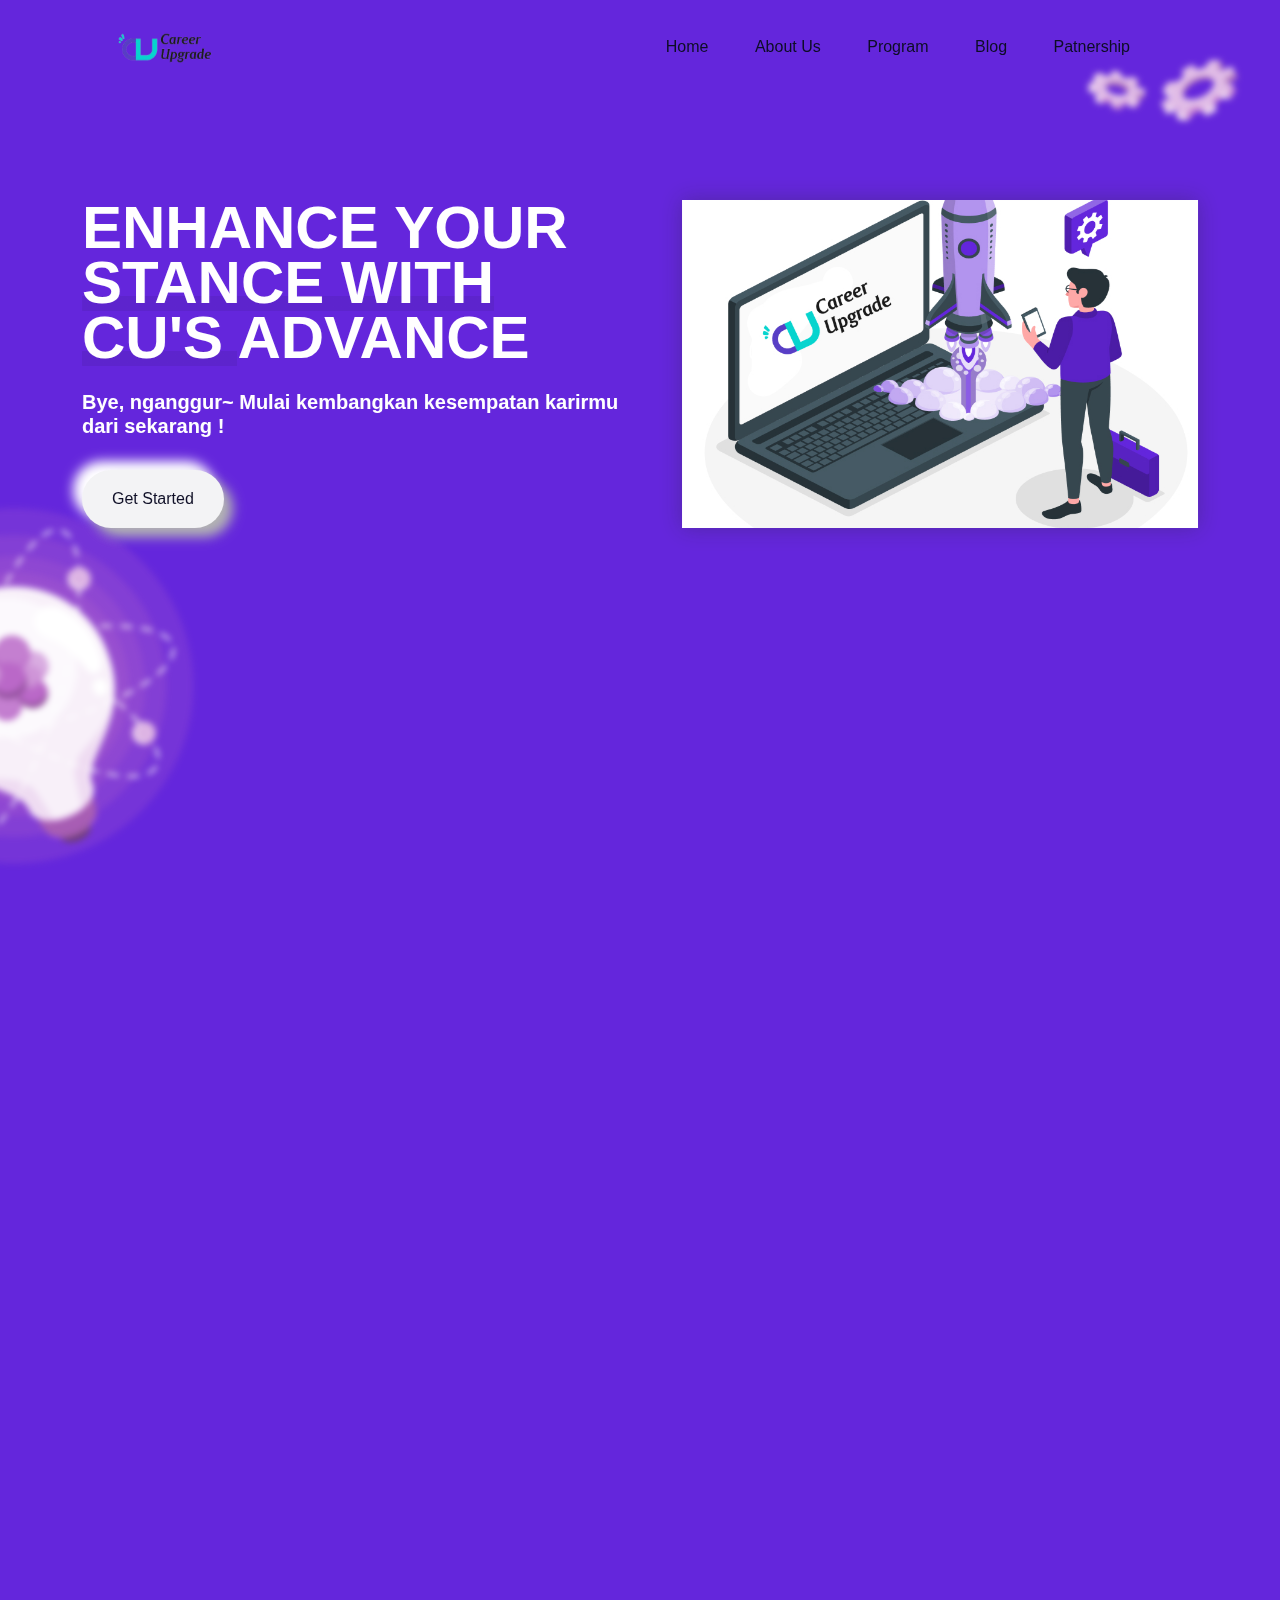
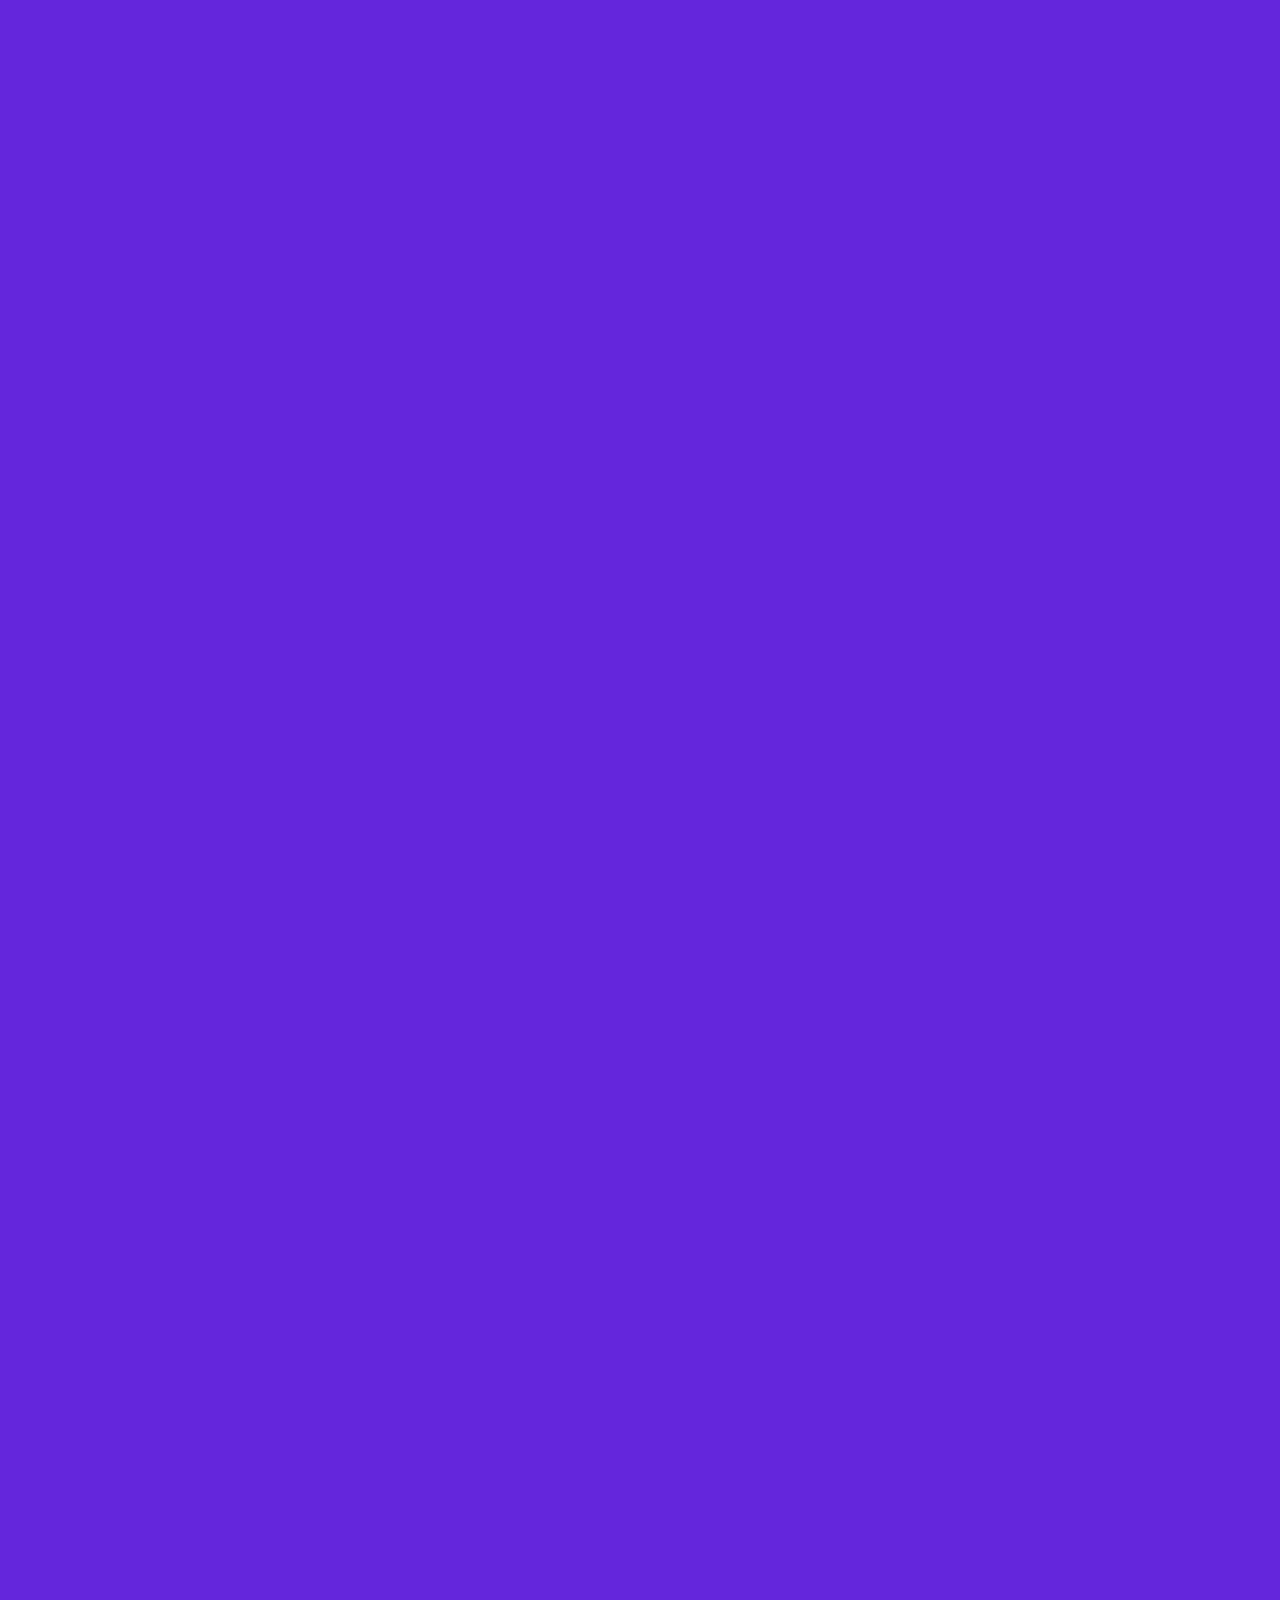
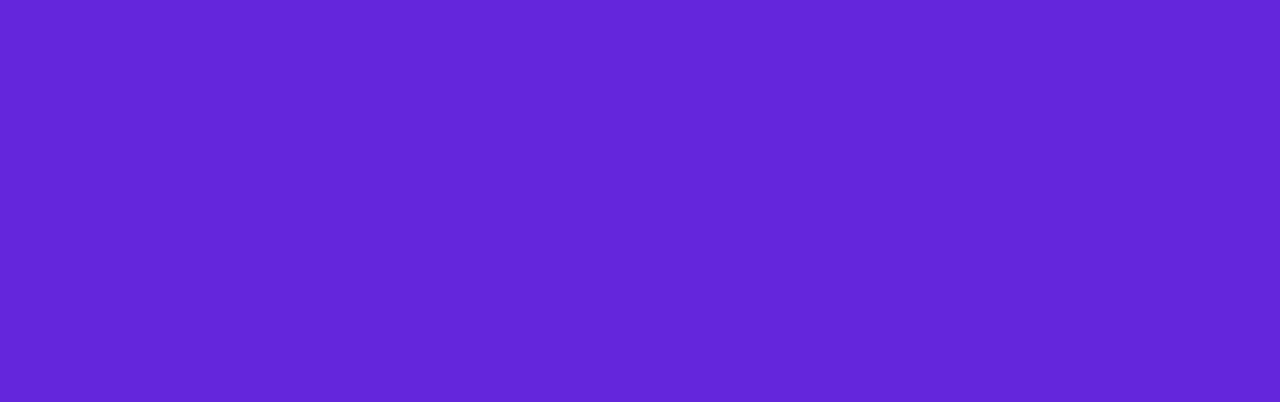
==== commit 7a71e2b6: "Mengubah total, menjadikan responsif" ====
--- a/index.html
+++ b/index.html
@@ -102,11 +102,7 @@
                             <div class="row">
                                 <div class="col-lg-6">
                                     <div class="banner-text">
-<<<<<<< Updated upstream
-                                        <h5 class="h1-title">
-=======
                                         <h5 class="h5-title">
->>>>>>> Stashed changes
                                             About Us
                                         </h5>
                                         <div class="banner-btn mt-4">
@@ -114,26 +110,15 @@
                                             <div class="about-desc">
                                                 <h5>
                                                     Career Upgrade atau CU adalah sebuah Start-Up yang menyediakan
-<<<<<<< Updated upstream
-                                                    platform pengembangan skill persiapan karir untuk calon profesional
-                                                    dan meningkatkan koneksi antara perusahaan dalam mencari pekerja
-                                                    profesional.
-=======
                                                     <br>platform pengembangan skill persiapan karir untuk calon
                                                     profesional <br> dan meningkatkan koneksi antara perusahaan dalam
                                                     mencari pekerja profesional.
->>>>>>> Stashed changes
                                                 </h5>
                                                 <p>
                                                     Career Upgrade tercipta dari ruang kamar salah satu pendirinya, Asna
                                                     Salsabila, dengan keyakinan bahwa setiap individu memiliki potensi
-<<<<<<< Updated upstream
-                                                    besar untuk sukses. Namun, banyak dari mereka yang tidak memiliki
-                                                    cukup ruang untuk mengasah keterampilan dan memasuki dunia
-=======
                                                     besar untuk sukses. Namun, banyak dari <br> mereka yang tidak
                                                     memiliki cukup ruang untuk mengasah keterampilan dan memasuki dunia
->>>>>>> Stashed changes
                                                     profesional. Keterbatasan ini mengakibatkan potensi ekonomi yang
                                                     seharusnya meningkat justru menurun karena kurangnya akses ke sumber
                                                     daya profesional. Itulah sebabnya, Career Upgrade hadir agar
@@ -167,17 +152,6 @@
                                                 <div class="container">
                                                     <div class="container-line1">
                                                         <div class="profile-card card1">
-<<<<<<< Updated upstream
-                                                            <img src="assets/images/member-teams.png"
-                                                                alt="Profile Picture">
-                                                            <div class="team-desc">
-                                                                <h2>Anita Rizqi Nurmawati</h2>
-                                                                <p>Lorem ipsum dolor sit amet, consectetur adipiscing
-                                                                    elit, sed do eiusmod tempor incididunt ut
-                                                                    labore et dolore magna aliqua.</p>
-                                                                <div class="social-icons">
-                                                                    <a href="#"><i class="fa fa-instagram"
-=======
                                                             <img src="assets/images/tim/asna.jpg" alt="Profile Picture">
                                                             <div class="team-desc">
                                                                 <p class="h4-title"><span>Asna Salsabila</span></p>
@@ -186,7 +160,6 @@
                                                                     <a
                                                                         href="https://www.instagram.com/asnaslb_86?igsh=MWo3aGxuNmJ0cmRmaA%3D%3D&utm_source=qr"><i
                                                                             class="fa fa-instagram"
->>>>>>> Stashed changes
                                                                             aria-hidden="true"></i></a>
                                                                     <a href="#"><i class="fa fa-twitter"
                                                                             aria-hidden="true"></i></a>
@@ -202,17 +175,6 @@
                                                         <img src="assets/images/Vector 3.svg" class="line2" alt=""
                                                             srcset="">
                                                         <div class="profile-card card2">
-<<<<<<< Updated upstream
-                                                            <img src="assets/images/member-teams.png"
-                                                                alt="Profile Picture">
-                                                            <div class="team-desc">
-                                                                <h2>Anita Rizqi Nurmawati</h2>
-                                                                <p>Lorem ipsum dolor sit amet, consectetur adipiscing
-                                                                    elit, sed do eiusmod tempor incididunt ut
-                                                                    labore et dolore magna aliqua.</p>
-                                                                <div class="social-icons">
-                                                                    <a href="#"><i class="fa fa-instagram"
-=======
                                                             <img src="assets/images/tim/hanina.jpg"
                                                                 alt="Profile Picture">
                                                             <div class="team-desc">
@@ -222,7 +184,6 @@
                                                                     <a
                                                                         href="https://www.instagram.com/haninahasan?igsh=c3I5eHMzcWJ1cGph"><i
                                                                             class="fa fa-instagram"
->>>>>>> Stashed changes
                                                                             aria-hidden="true"></i></a>
                                                                     <a href="#"><i class="fa fa-twitter"
                                                                             aria-hidden="true"></i></a>
@@ -233,16 +194,6 @@
                                                     </div>
 
                                                     <div class="profile-card card3">
-<<<<<<< Updated upstream
-                                                        <img src="assets/images/member-teams.png" alt="Profile Picture">
-                                                        <div class="team-desc">
-                                                            <h2>Anita Rizqi Nurmawati</h2>
-                                                            <p>Lorem ipsum dolor sit amet, consectetur adipiscing
-                                                                elit, sed do eiusmod tempor incididunt ut
-                                                                labore et dolore magna aliqua.</p>
-                                                            <div class="social-icons">
-                                                                <a href="#"><i class="fa fa-instagram"
-=======
                                                         <img src="assets/images/gue.jpg" alt="Profile Picture">
                                                         <div class="team-desc">
                                                             <p class="h4-title"><span>Chusnia Dzurriati</span></p>
@@ -251,7 +202,6 @@
                                                                 <a
                                                                     href="https://www.instagram.com/niaaadztt?igsh=MXZxeG14bWcyejh6Yw=="><i
                                                                         class="fa fa-instagram"
->>>>>>> Stashed changes
                                                                         aria-hidden="true"></i></a>
                                                                 <a href="#"><i class="fa fa-twitter"
                                                                         aria-hidden="true"></i></a>
@@ -317,11 +267,8 @@
                         </div>
                     </div>
                 </section>
-<<<<<<< Updated upstream
-=======
             </main>
 
->>>>>>> Stashed changes
             </main>
 
             <footer>
